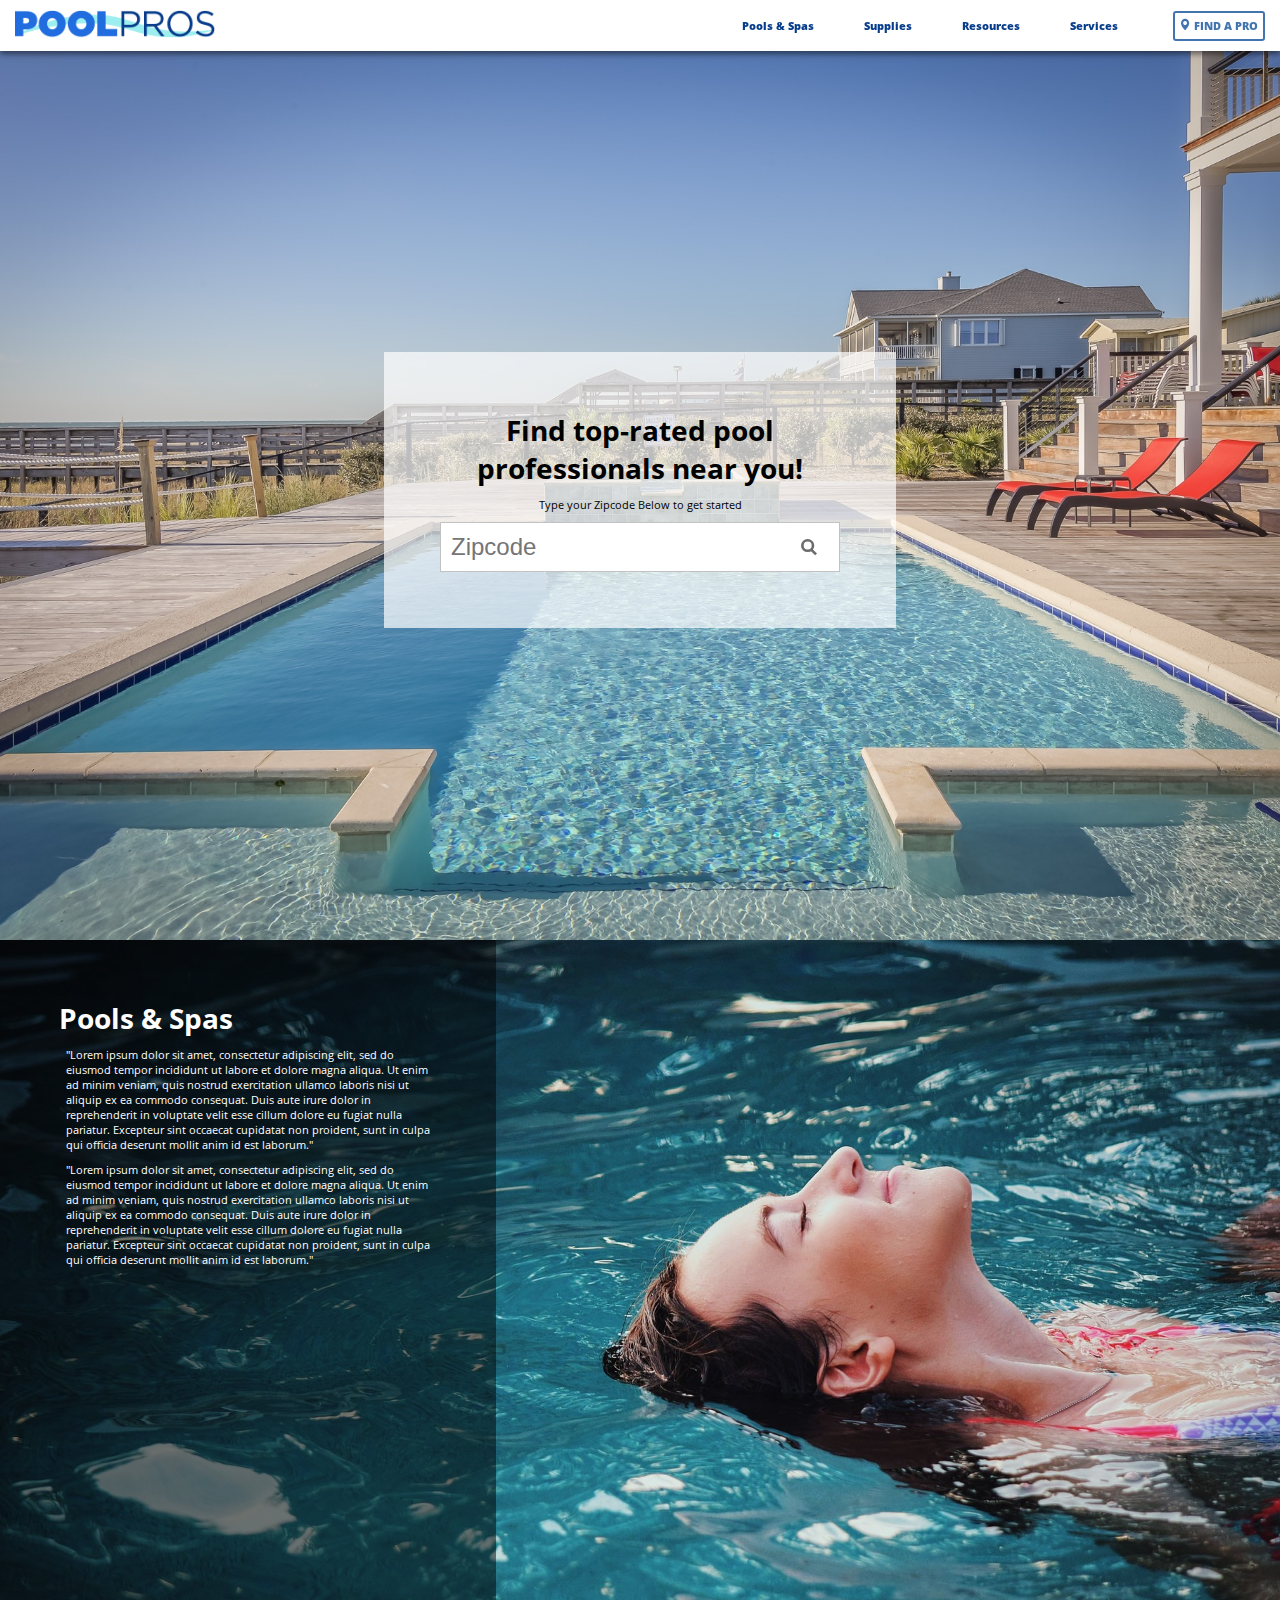
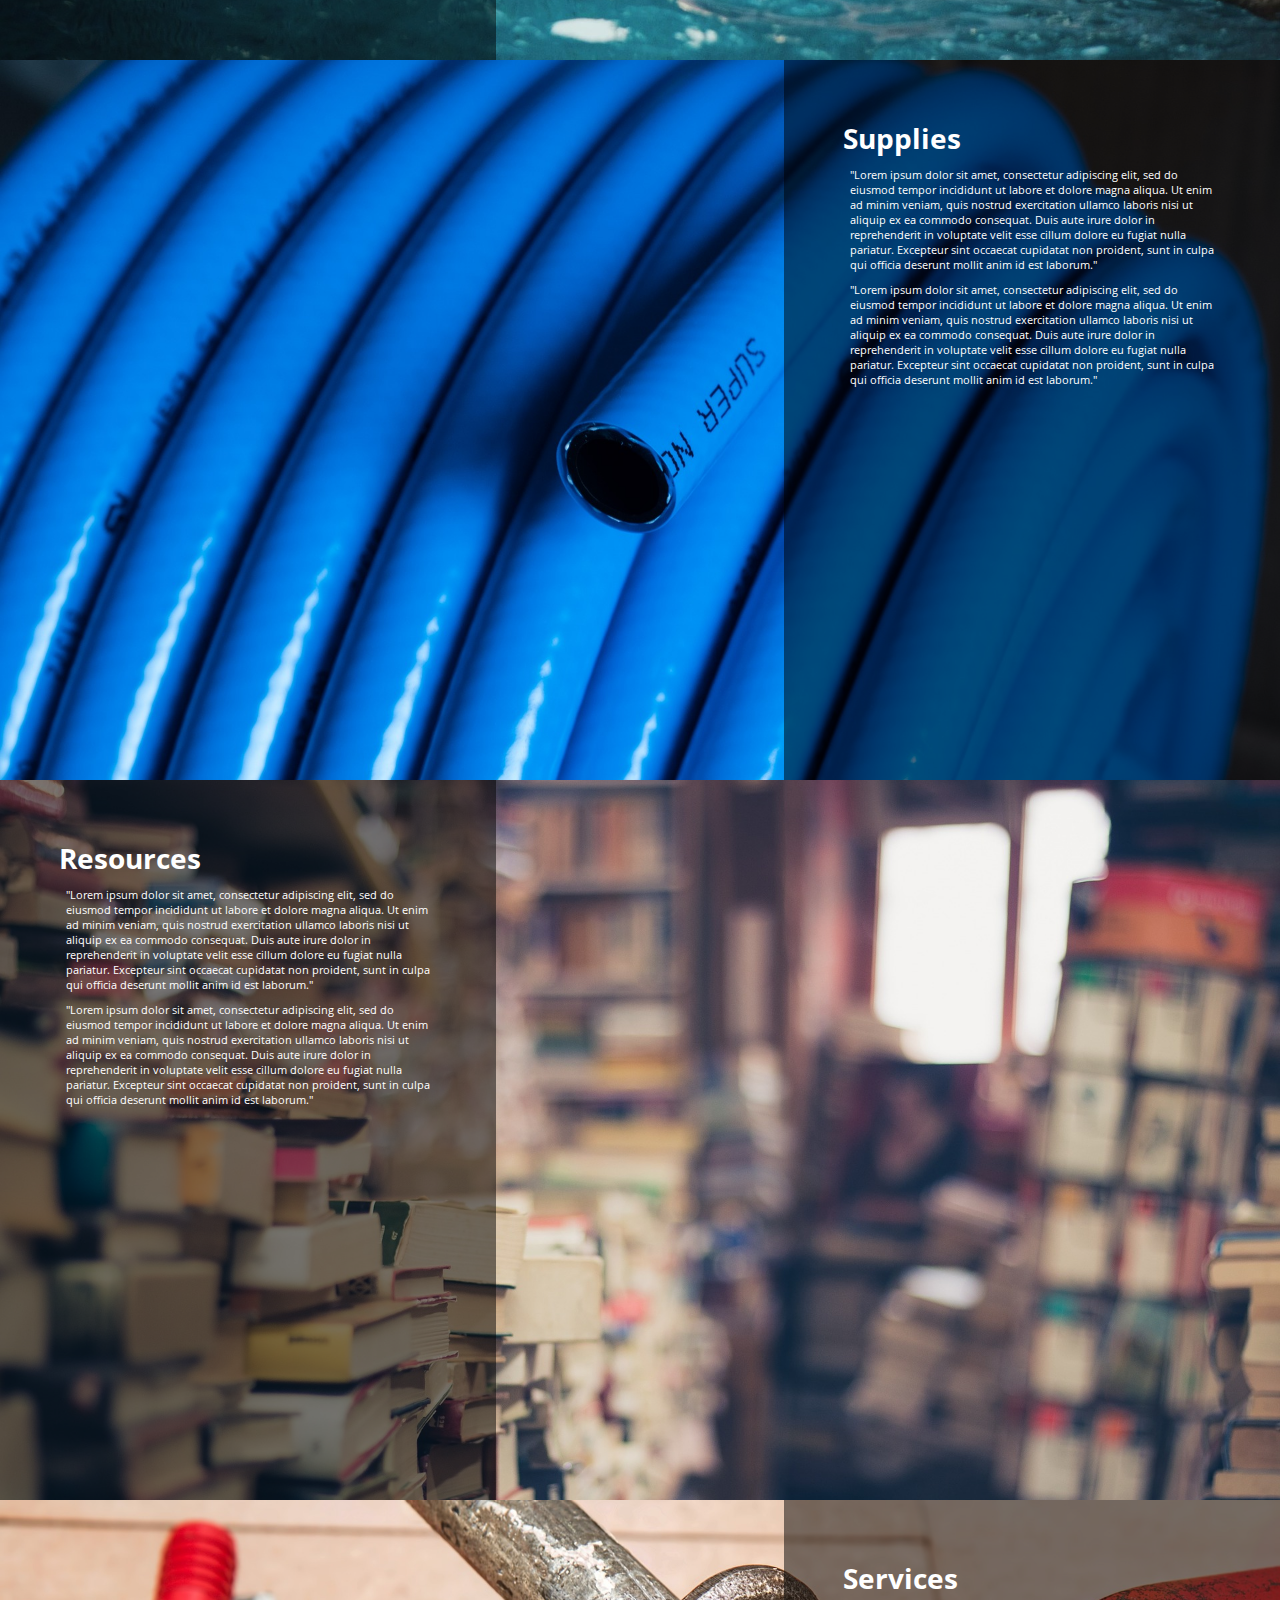
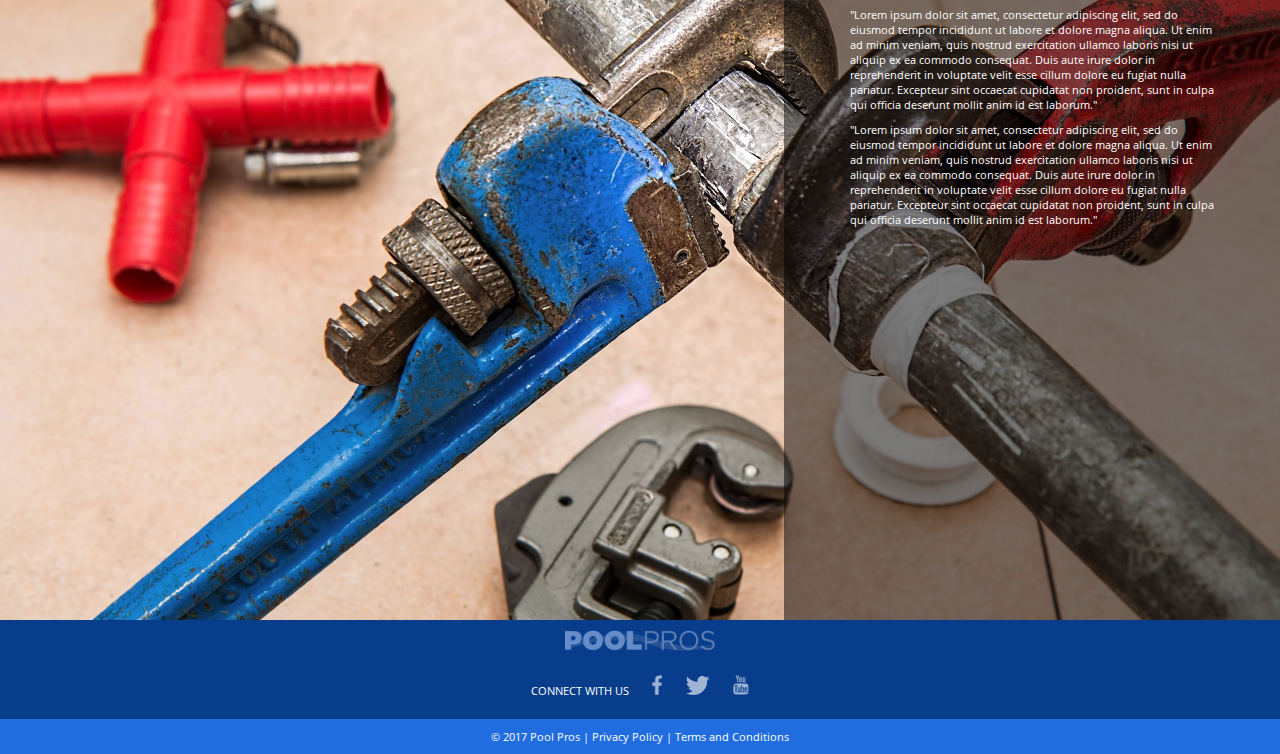
==== index.html @ b2a5c7b5 "Add files via upload" ====
<!doctype html>
<html>
<head>
  <meta charset="utf-8">

  <title>Pool Pros: Pool Heroes Near You!</title>
  <meta name="description" content="Pool Pros is your comprehensive source for local Pool Experts">
  <meta name="author" content="Seth Riggenbach">
  <meta name="viewport" content="width=device-width, initial-scale=1">
  <link rel="icon" href="assets/images/icons/favicon.ico" type="image/x-icon" />

  <link href="assets/css/fonts/ss-pika/webfonts/ss-pika.css" rel="stylesheet" />
  <link href="assets/css/fonts/open-sans/open-sans.css" rel="stylesheet" />
  <link rel="stylesheet" href="assets/css/style.css?v=1.0">


</head>

<body>
    <header id="top-header" class="dropshadow"></header>

    <!-- Contact Form -->

    <div class="modal-overlay hidden" id="contact-form-dialog">
        <div class="dialog">
            <div class="dialog-header">
                <span class="icon-close" id="contact-form-close"></span>
                <h4>EMAIL</h4>
                <h1 class="light contact-form-dealer-name-placeholder"></h1>
            </div>
            <p>Fill out the form below and <span class="contact-form-dealer-name-placeholder"></span> will get in touch!</p>
            <form id="contact-form">
 
                <label for="contact-form-name-input">First and Last Name</label>
                <input type="text" id="contact-form-name-input" required>

                <label for="contact-form-phone-input">Phone Number</label>
                <input type="text" id="contact-form-phone-input" required>

                <label for="contact-form-email-input">Email Address</label>
                <input type="email" id="contact-form-email-input" required>

                <label for="contact-form-comments-input">Comments or Questions</label>
                <textarea id="contact-form-comments-input"></textarea>

                <hr>
                <p class="centered">
                    <input type="submit" id="contact-form-submit" value="Send My Email">
                </p>
            </form>
            <div class="dialog-footer italic">
                <p>*Lorem ipsum dolor sit amet, consectetur adipiscing elit, sed do eiusmod tempor incididunt ut labore et dolore magna aliqua. Ut enim ad minim veniam, quis nostrud exercitation ullamco laboris nisi ut aliquip ex ea commodo consequat. </p>
            </div>
        </div>
    </div>

    

    <main>

        <!-- Dealer Locator -->

        <section id="hero-section">
            <div id="dealer-locator-container" class="centered">
                <h1>Find top-rated pool professionals near you!</h1>
                <p>Type your Zipcode Below to get started</p>
                <form id="dealer-search-form">
                    <input type="text" id="dealer-search-zip-input" placeholder="Zipcode" autocomplete="off">
                    <input type="submit" id="dealer-search-form-submit" class="icon-search" value="">
                </form>
            </div>
            <div id="dealer-background-video"></div>
        </section>

        <!-- Pools and Spas -->
        <section id="pools-and-spas-section">

               <div class="content">
                   <h1>Pools & Spas</h1>
                   <p>"Lorem ipsum dolor sit amet, consectetur adipiscing elit, sed do eiusmod tempor incididunt ut labore et dolore magna aliqua. Ut enim ad minim veniam, quis nostrud exercitation ullamco laboris nisi ut aliquip ex ea commodo consequat. Duis aute irure dolor in reprehenderit in voluptate velit esse cillum dolore eu fugiat nulla pariatur. Excepteur sint occaecat cupidatat non proident, sunt in culpa qui officia deserunt mollit anim id est laborum."</p>
                   <p>"Lorem ipsum dolor sit amet, consectetur adipiscing elit, sed do eiusmod tempor incididunt ut labore et dolore magna aliqua. Ut enim ad minim veniam, quis nostrud exercitation ullamco laboris nisi ut aliquip ex ea commodo consequat. Duis aute irure dolor in reprehenderit in voluptate velit esse cillum dolore eu fugiat nulla pariatur. Excepteur sint occaecat cupidatat non proident, sunt in culpa qui officia deserunt mollit anim id est laborum."</p>
                   
                    
               </div>
        </section>

        <!-- Supplies -->
        <section id="supplies-section">
                    <div class="content flex-float-right">
                        <h1>Supplies</h1>
                        <p>"Lorem ipsum dolor sit amet, consectetur adipiscing elit, sed do eiusmod tempor incididunt ut labore et dolore magna aliqua. Ut enim ad minim veniam, quis nostrud exercitation ullamco laboris nisi ut aliquip ex ea commodo consequat. Duis aute irure dolor in reprehenderit in voluptate velit esse cillum dolore eu fugiat nulla pariatur. Excepteur sint occaecat cupidatat non proident, sunt in culpa qui officia deserunt mollit anim id est laborum."</p>
                        <p>"Lorem ipsum dolor sit amet, consectetur adipiscing elit, sed do eiusmod tempor incididunt ut labore et dolore magna aliqua. Ut enim ad minim veniam, quis nostrud exercitation ullamco laboris nisi ut aliquip ex ea commodo consequat. Duis aute irure dolor in reprehenderit in voluptate velit esse cillum dolore eu fugiat nulla pariatur. Excepteur sint occaecat cupidatat non proident, sunt in culpa qui officia deserunt mollit anim id est laborum."</p>
                      
                         
                    </div>

        </section>

        <!-- Resources -->
        <section id="resources-section">

                <div class="content">
                    <h1>Resources</h1>
                    <p>"Lorem ipsum dolor sit amet, consectetur adipiscing elit, sed do eiusmod tempor incididunt ut labore et dolore magna aliqua. Ut enim ad minim veniam, quis nostrud exercitation ullamco laboris nisi ut aliquip ex ea commodo consequat. Duis aute irure dolor in reprehenderit in voluptate velit esse cillum dolore eu fugiat nulla pariatur. Excepteur sint occaecat cupidatat non proident, sunt in culpa qui officia deserunt mollit anim id est laborum."</p>
                    <p>"Lorem ipsum dolor sit amet, consectetur adipiscing elit, sed do eiusmod tempor incididunt ut labore et dolore magna aliqua. Ut enim ad minim veniam, quis nostrud exercitation ullamco laboris nisi ut aliquip ex ea commodo consequat. Duis aute irure dolor in reprehenderit in voluptate velit esse cillum dolore eu fugiat nulla pariatur. Excepteur sint occaecat cupidatat non proident, sunt in culpa qui officia deserunt mollit anim id est laborum."</p>
                    
                        
                </div>
        </section>

        <!-- Services -->
        <section id="services-section">
                <div class="content flex-float-right">
                        <h1>Services</h1>
                        <p>"Lorem ipsum dolor sit amet, consectetur adipiscing elit, sed do eiusmod tempor incididunt ut labore et dolore magna aliqua. Ut enim ad minim veniam, quis nostrud exercitation ullamco laboris nisi ut aliquip ex ea commodo consequat. Duis aute irure dolor in reprehenderit in voluptate velit esse cillum dolore eu fugiat nulla pariatur. Excepteur sint occaecat cupidatat non proident, sunt in culpa qui officia deserunt mollit anim id est laborum."</p>
                        <p>"Lorem ipsum dolor sit amet, consectetur adipiscing elit, sed do eiusmod tempor incididunt ut labore et dolore magna aliqua. Ut enim ad minim veniam, quis nostrud exercitation ullamco laboris nisi ut aliquip ex ea commodo consequat. Duis aute irure dolor in reprehenderit in voluptate velit esse cillum dolore eu fugiat nulla pariatur. Excepteur sint occaecat cupidatat non proident, sunt in culpa qui officia deserunt mollit anim id est laborum."</p>
                       
                         
                    </div>
 
        </section>

        
        
        <!--    
        <section id="privacy-policy-section">
            <div class="content">
                Privacy Notice

This privacy notice discloses the privacy practices for (website address). This privacy notice applies solely to information collected by this website. It will notify you of the following:

    What personally identifiable information is collected from you through the website, how it is used and with whom it may be shared.
    What choices are available to you regarding the use of your data.
    The security procedures in place to protect the misuse of your information.
    How you can correct any inaccuracies in the information.

Information Collection, Use, and Sharing
We are the sole owners of the information collected on this site. We only have access to/collect information that you voluntarily give us via email or other direct contact from you. We will not sell or rent this information to anyone.

We will use your information to respond to you, regarding the reason you contacted us. We will not share your information with any third party outside of our organization, other than as necessary to fulfill your request, e.g. to ship an order.

Unless you ask us not to, we may contact you via email in the future to tell you about specials, new products or services, or changes to this privacy policy.

Your Access to and Control Over Information
You may opt out of any future contacts from us at any time. You can do the following at any time by contacting us via the email address or phone number given on our website:

    See what data we have about you, if any.
    Change/correct any data we have about you.
    Have us delete any data we have about you.
    Express any concern you have about our use of your data.

Security
We take precautions to protect your information. When you submit sensitive information via the website, your information is protected both online and offline.

Wherever we collect sensitive information (such as credit card data), that information is encrypted and transmitted to us in a secure way. You can verify this by looking for a lock icon in the address bar and looking for "https" at the beginning of the address of the Web page.

While we use encryption to protect sensitive information transmitted online, we also protect your information offline. Only employees who need the information to perform a specific job (for example, billing or customer service) are granted access to personally identifiable information. The computers/servers in which we store personally identifiable information are kept in a secure environment.
            </div>
        </section>


        <section id="terms-and-conditions-section">
            <div class="content">
                Terms and Conditions for Company Name
                Introduction
                
                These Website Standard Terms and Conditions written on this webpage shall manage your use of our website, Webiste Name accessible at Website.com.
                
                These Terms will be applied fully and affect to your use of this Website. By using this Website, you agreed to accept all terms and conditions written in here. You must not use this Website if you disagree with any of these Website Standard Terms and Conditions.
                
                Minors or people below 18 years old are not allowed to use this Website.
                Intellectual Property Rights
                
                Other than the content you own, under these Terms, Company Name and/or its licensors own all the intellectual property rights and materials contained in this Website.
                
                You are granted limited license only for purposes of viewing the material contained on this Website.
                Restrictions
                
                You are specifically restricted from all of the following:
                
                    publishing any Website material in any other media;
                    selling, sublicensing and/or otherwise commercializing any Website material;
                    publicly performing and/or showing any Website material;
                    using this Website in any way that is or may be damaging to this Website;
                    using this Website in any way that impacts user access to this Website;
                    using this Website contrary to applicable laws and regulations, or in any way may cause harm to the Website, or to any person or business entity;
                    engaging in any data mining, data harvesting, data extracting or any other similar activity in relation to this Website;
                    using this Website to engage in any advertising or marketing.
                
                Certain areas of this Website are restricted from being access by you and Company Name may further restrict access by you to any areas of this Website, at any time, in absolute discretion. Any user ID and password you may have for this Website are confidential and you must maintain confidentiality as well.
                Your Content
                
                In these Website Standard Terms and Conditions, “Your Content” shall mean any audio, video text, images or other material you choose to display on this Website. By displaying Your Content, you grant Company Name a non-exclusive, worldwide irrevocable, sub licensable license to use, reproduce, adapt, publish, translate and distribute it in any and all media.
                
                Your Content must be your own and must not be invading any third-party's rights. Company Name reserves the right to remove any of Your Content from this Website at any time without notice.
                No warranties
                
                This Website is provided “as is,” with all faults, and Company Name express no representations or warranties, of any kind related to this Website or the materials contained on this Website. Also, nothing contained on this Website shall be interpreted as advising you.
                Limitation of liability
                
                In no event shall Company Name, nor any of its officers, directors and employees, shall be held liable for anything arising out of or in any way connected with your use of this Website whether such liability is under contract.  Company Name, including its officers, directors and employees shall not be held liable for any indirect, consequential or special liability arising out of or in any way related to your use of this Website.
                Indemnification
                
                You hereby indemnify to the fullest extent Company Name from and against any and/or all liabilities, costs, demands, causes of action, damages and expenses arising in any way related to your breach of any of the provisions of these Terms.
                Severability
                
                If any provision of these Terms is found to be invalid under any applicable law, such provisions shall be deleted without affecting the remaining provisions herein.
                Variation of Terms
                
                Company Name is permitted to revise these Terms at any time as it sees fit, and by using this Website you are expected to review these Terms on a regular basis.
                Assignment
                
                The Company Name is allowed to assign, transfer, and subcontract its rights and/or obligations under these Terms without any notification. However, you are not allowed to assign, transfer, or subcontract any of your rights and/or obligations under these Terms.
                Entire Agreement
                
                These Terms constitute the entire agreement between Company Name and you in relation to your use of this Website, and supersede all prior agreements and understandings.
                Governing Law & Jurisdiction
                
                These Terms will be governed by and interpreted in accordance with the laws of the State of Country, and you submit to the non-exclusive jurisdiction of the state and federal courts located in Country for the resolution of any disputes.
            </div>
        </section> -->
    </main>

    <!-- Footer -->

    <footer id="footer" class="footer centered"></footer>
    <script src="assets/js/lib/jquery-3.3.1.min.js" type="text/javascript"></script>
    <script src="assets/js/header-footer.js" type="text/javascript"></script>
    <script src="assets/js/navigation.js" type="text/javascript"></script>
    <script src="assets/js/index.js" type="text/javascript"></script>
    <script src="assets/js/mobile.js" type="text/javascript"></script>
</body>
</html>
---- assets/css/fonts/ss-pika/webfonts/ss-pika.css ----
@charset "UTF-8";

/*
* Symbolset
* www.symbolset.com
* Copyright © 2012 Oak Studios LLC
*
* Upload this file to your web server
* and place this within your <head> tags.
* <link href="webfonts/ss-pika.css" rel="stylesheet" />
*/

@font-face {
  font-family: "SSPika";
  src: url('ss-pika.eot');
  src: url('ss-pika.eot?#iefix') format('embedded-opentype'),
       url('ss-pika.woff') format('woff'),
       url('ss-pika.ttf')  format('truetype'),
       url('ss-pika.svg#SSPika') format('svg');
  font-weight: normal;
  font-style: normal;
}

/* This triggers a redraw in IE to Fix IE8's :before content rendering. */
html:hover [class^="ss-"]{-ms-zoom: 1;}

.ss-icon, .ss-icon.ss-pika,
[class^="ss-"]:before, [class*=" ss-"]:before,
[class^="ss-"].ss-pika:before, [class*=" ss-"].ss-pika:before,
[class^="ss-"].right:after, [class*=" ss-"].right:after,
[class^="ss-"].ss-pika.right:after, [class*=" ss-"].ss-pika.right:after {
  font-family: "SSPika";
  font-style: normal;
  font-weight: normal;
  text-decoration: none;
  text-rendering: optimizeLegibility;
  white-space: nowrap;
  /*-webkit-font-feature-settings: "liga"; Currently broken in Chrome >= v22. Falls back to text-rendering. Safari is unaffected. */
  -moz-font-feature-settings: "liga=1";
  -moz-font-feature-settings: "liga";
  -ms-font-feature-settings: "liga" 1;
  -o-font-feature-settings: "liga";
  font-feature-settings: "liga";
  -webkit-font-smoothing: antialiased;
}

[class^="ss-"].right:before,
[class*=" ss-"].right:before{display:none;content:'';}

.ss-cursor:before,.ss-cursor.right:after{content:''}.ss-crosshair:before,.ss-crosshair.right:after{content:'⌖'}.ss-search:before,.ss-search.right:after{content:'🔎'}.ss-zoomin:before,.ss-zoomin.right:after{content:''}.ss-zoomout:before,.ss-zoomout.right:after{content:''}.ss-screenshot:before,.ss-screenshot.right:after{content:''}.ss-binoculars:before,.ss-binoculars.right:after{content:''}.ss-view:before,.ss-view.right:after{content:'👀'}.ss-attach:before,.ss-attach.right:after{content:'📎'}.ss-link:before,.ss-link.right:after{content:'🔗'}.ss-move:before,.ss-move.right:after{content:''}.ss-write:before,.ss-write.right:after{content:'✎'}.ss-writingdisabled:before,.ss-writingdisabled.right:after{content:''}.ss-erase:before,.ss-erase.right:after{content:'✐'}.ss-compose:before,.ss-compose.right:after{content:'📝'}.ss-draw:before,.ss-draw.right:after{content:'✏'}.ss-lock:before,.ss-lock.right:after{content:'🔒'}.ss-unlock:before,.ss-unlock.right:after{content:'🔓'}.ss-key:before,.ss-key.right:after{content:'🔑'}.ss-backspace:before,.ss-backspace.right:after{content:'⌫'}.ss-ban:before,.ss-ban.right:after{content:'🚫'}.ss-nosmoking:before,.ss-nosmoking.right:after{content:'🚭'}.ss-trash:before,.ss-trash.right:after{content:''}.ss-target:before,.ss-target.right:after{content:'◎'}.ss-new:before,.ss-new.right:after{content:'🆕'}.ss-tag:before,.ss-tag.right:after{content:''}.ss-pricetag:before,.ss-pricetag.right:after{content:''}.ss-flowertag:before,.ss-flowertag.right:after{content:''}.ss-bookmark:before,.ss-bookmark.right:after{content:'🔖'}.ss-flag:before,.ss-flag.right:after{content:'⚑'}.ss-like:before,.ss-like.right:after{content:'👍'}.ss-dislike:before,.ss-dislike.right:after{content:'👎'}.ss-heart:before,.ss-heart.right:after{content:'♥'}.ss-halfheart:before,.ss-halfheart.right:after{content:''}.ss-emptyheart:before,.ss-emptyheart.right:after{content:'♡'}.ss-star:before,.ss-star.right:after{content:'⋆'}.ss-halfstar:before,.ss-halfstar.right:after{content:''}.ss-medal:before,.ss-medal.right:after{content:''}.ss-ribbon:before,.ss-ribbon.right:after{content:'🎀'}.ss-bullseye:before,.ss-bullseye.right:after{content:'🎯'}.ss-sample:before,.ss-sample.right:after{content:''}.ss-crop:before,.ss-crop.right:after{content:''}.ss-layers:before,.ss-layers.right:after{content:''}.ss-gridlines:before,.ss-gridlines.right:after{content:''}.ss-pen:before,.ss-pen.right:after{content:'✒'}.ss-feather:before,.ss-feather.right:after{content:''}.ss-rubbereraser:before,.ss-rubbereraser.right:after{content:''}.ss-paintroller:before,.ss-paintroller.right:after{content:''}.ss-rubberstamp:before,.ss-rubberstamp.right:after{content:''}.ss-checkclipboard:before,.ss-checkclipboard.right:after{content:''}.ss-linechartclipboard:before,.ss-linechartclipboard.right:after{content:''}.ss-clockwise:before,.ss-clockwise.right:after{content:'⥁'}.ss-phone:before,.ss-phone.right:after{content:'📞'}.ss-phonedisabled:before,.ss-phonedisabled.right:after{content:''}.ss-headset:before,.ss-headset.right:after{content:''}.ss-megaphone:before,.ss-megaphone.right:after{content:'📢'}.ss-rss:before,.ss-rss.right:after{content:''}.ss-facetime:before,.ss-facetime.right:after{content:''}.ss-reply:before,.ss-reply.right:after{content:'↩'}.ss-send:before,.ss-send.right:after{content:''}.ss-mail:before,.ss-mail.right:after{content:'✉'}.ss-inbox:before,.ss-inbox.right:after{content:'📥'}.ss-outbox:before,.ss-outbox.right:after{content:'📤'}.ss-wifimail:before,.ss-wifimail.right:after{content:''}.ss-chat:before,.ss-chat.right:after{content:'💬'}.ss-user:before,.ss-user.right:after{content:'👤'}.ss-femaleuser:before,.ss-femaleuser.right:after{content:'👧'}.ss-users:before,.ss-users.right:after{content:'👥'}.ss-usergroup:before,.ss-usergroup.right:after{content:''}.ss-adduser:before,.ss-adduser.right:after{content:''}.ss-removeuser:before,.ss-removeuser.right:after{content:''}.ss-deleteuser:before,.ss-deleteuser.right:after{content:''}.ss-userprofile:before,.ss-userprofile.right:after{content:''}.ss-businessuser:before,.ss-businessuser.right:after{content:''}.ss-cart:before,.ss-cart.right:after{content:''}.ss-addcart:before,.ss-addcart.right:after{content:''}.ss-removecart:before,.ss-removecart.right:after{content:''}.ss-deletecart:before,.ss-deletecart.right:after{content:''}.ss-downloadcart:before,.ss-downloadcart.right:after{content:''}.ss-emptycart:before,.ss-emptycart.right:after{content:''}.ss-basket:before,.ss-basket.right:after{content:''}.ss-gift:before,.ss-gift.right:after{content:'🎁'}.ss-apple:before,.ss-apple.right:after{content:'🍏'}.ss-cashregister:before,.ss-cashregister.right:after{content:''}.ss-store:before,.ss-store.right:after{content:'🏬'}.ss-searchbarcode:before,.ss-searchbarcode.right:after{content:''}.ss-notepad:before,.ss-notepad.right:after{content:''}.ss-creditcard:before,.ss-creditcard.right:after{content:'💳'}.ss-safe:before,.ss-safe.right:after{content:''}.ss-digitalsafe:before,.ss-digitalsafe.right:after{content:''}.ss-atm:before,.ss-atm.right:after{content:'🏧'}.ss-dispensecash:before,.ss-dispensecash.right:after{content:''}.ss-banknote:before,.ss-banknote.right:after{content:'💵'}.ss-coins:before,.ss-coins.right:after{content:''}.ss-bankcheck:before,.ss-bankcheck.right:after{content:''}.ss-piggybank:before,.ss-piggybank.right:after{content:''}.ss-moneybag:before,.ss-moneybag.right:after{content:'💰'}.ss-tip:before,.ss-tip.right:after{content:''}.ss-calculator:before,.ss-calculator.right:after{content:''}.ss-percent:before,.ss-percent.right:after{content:'%'}.ss-bank:before,.ss-bank.right:after{content:'🏦'}.ss-scales:before,.ss-scales.right:after{content:'⚖'}.ss-piechart:before,.ss-piechart.right:after{content:''}.ss-piechartthirds:before,.ss-piechartthirds.right:after{content:''}.ss-barchart:before,.ss-barchart.right:after{content:'📊'}.ss-upwardsbarchart:before,.ss-upwardsbarchart.right:after{content:''}.ss-downwardsbarchart:before,.ss-downwardsbarchart.right:after{content:''}.ss-horizontalbarchart:before,.ss-horizontalbarchart.right:after{content:''}.ss-analytics:before,.ss-analytics.right:after{content:''}.ss-upwardslinechart:before,.ss-upwardslinechart.right:after{content:'📈'}.ss-downwardslinechart:before,.ss-downwardslinechart.right:after{content:'📉'}.ss-linecharts:before,.ss-linecharts.right:after{content:''}.ss-scatterchart:before,.ss-scatterchart.right:after{content:''}.ss-stock:before,.ss-stock.right:after{content:''}.ss-form:before,.ss-form.right:after{content:''}.ss-box:before,.ss-box.right:after{content:'📦'}.ss-crate:before,.ss-crate.right:after{content:''}.ss-deliveryvan:before,.ss-deliveryvan.right:after{content:''}.ss-deliverytruck:before,.ss-deliverytruck.right:after{content:''}.ss-forklift:before,.ss-forklift.right:after{content:''}.ss-cargoship:before,.ss-cargoship.right:after{content:''}.ss-hook:before,.ss-hook.right:after{content:''}.ss-weight:before,.ss-weight.right:after{content:''}.ss-containers:before,.ss-containers.right:after{content:''}.ss-fragile:before,.ss-fragile.right:after{content:''}.ss-thissideup:before,.ss-thissideup.right:after{content:''}.ss-home:before,.ss-home.right:after{content:'⌂'}.ss-building:before,.ss-building.right:after{content:'🏢'}.ss-lodging:before,.ss-lodging.right:after{content:'🏨'}.ss-earth:before,.ss-earth.right:after{content:'🌎'}.ss-globe:before,.ss-globe.right:after{content:'🌐'}.ss-garage:before,.ss-garage.right:after{content:''}.ss-warehouse:before,.ss-warehouse.right:after{content:''}.ss-floorplan:before,.ss-floorplan.right:after{content:''}.ss-address:before,.ss-address.right:after{content:''}.ss-searchhouse:before,.ss-searchhouse.right:after{content:''}.ss-housesale:before,.ss-housesale.right:after{content:''}.ss-navigate:before,.ss-navigate.right:after{content:''}.ss-compass:before,.ss-compass.right:after{content:''}.ss-signpost:before,.ss-signpost.right:after{content:''}.ss-map:before,.ss-map.right:after{content:''}.ss-gps:before,.ss-gps.right:after{content:''}.ss-compassnavigate:before,.ss-compassnavigate.right:after{content:''}.ss-compassarrow:before,.ss-compassarrow.right:after{content:''}.ss-location:before,.ss-location.right:after{content:''}.ss-pin:before,.ss-pin.right:after{content:'📍'}.ss-pushpin:before,.ss-pushpin.right:after{content:'📌'}.ss-maplocation:before,.ss-maplocation.right:after{content:''}.ss-globelocation:before,.ss-globelocation.right:after{content:''}.ss-puzzle:before,.ss-puzzle.right:after{content:''}.ss-floppydisk:before,.ss-floppydisk.right:after{content:'💾'}.ss-firewall:before,.ss-firewall.right:after{content:''}.ss-database:before,.ss-database.right:after{content:''}.ss-hdd:before,.ss-hdd.right:after{content:''}.ss-music:before,.ss-music.right:after{content:'♫'}.ss-eighthnote:before,.ss-eighthnote.right:after{content:'♪'}.ss-mic:before,.ss-mic.right:after{content:'🎤'}.ss-volume:before,.ss-volume.right:after{content:'🔈'}.ss-lowvolume:before,.ss-lowvolume.right:after{content:'🔉'}.ss-highvolume:before,.ss-highvolume.right:after{content:'🔊'}.ss-radio:before,.ss-radio.right:after{content:'📻'}.ss-stereo:before,.ss-stereo.right:after{content:''}.ss-airplay:before,.ss-airplay.right:after{content:''}.ss-vinylrecord:before,.ss-vinylrecord.right:after{content:''}.ss-disc:before,.ss-disc.right:after{content:'💿'}.ss-camera:before,.ss-camera.right:after{content:'📷'}.ss-picture:before,.ss-picture.right:after{content:'🌄'}.ss-video:before,.ss-video.right:after{content:'📹'}.ss-playvideo:before,.ss-playvideo.right:after{content:''}.ss-play:before,.ss-play.right:after{content:'▶'}.ss-pause:before,.ss-pause.right:after{content:''}.ss-stop:before,.ss-stop.right:after{content:'■'}.ss-record:before,.ss-record.right:after{content:'●'}.ss-rewind:before,.ss-rewind.right:after{content:'⏪'}.ss-fastforward:before,.ss-fastforward.right:after{content:'⏩'}.ss-skipback:before,.ss-skipback.right:after{content:'⏮'}.ss-skipforward:before,.ss-skipforward.right:after{content:'⏭'}.ss-eject:before,.ss-eject.right:after{content:'⏏'}.ss-repeat:before,.ss-repeat.right:after{content:'🔁'}.ss-replay:before,.ss-replay.right:after{content:'↺'}.ss-shuffle:before,.ss-shuffle.right:after{content:'🔀'}.ss-index:before,.ss-index.right:after{content:''}.ss-page:before,.ss-page.right:after{content:''}.ss-book:before,.ss-book.right:after{content:'📕'}.ss-books:before,.ss-books.right:after{content:'📚'}.ss-openbook:before,.ss-openbook.right:after{content:'📖'}.ss-heartbook:before,.ss-heartbook.right:after{content:''}.ss-downloadbook:before,.ss-downloadbook.right:after{content:''}.ss-musicopenbook:before,.ss-musicopenbook.right:after{content:''}.ss-searchbook:before,.ss-searchbook.right:after{content:''}.ss-notebook:before,.ss-notebook.right:after{content:'📓'}.ss-newspaper:before,.ss-newspaper.right:after{content:'📰'}.ss-notice:before,.ss-notice.right:after{content:''}.ss-rows:before,.ss-rows.right:after{content:''}.ss-columns:before,.ss-columns.right:after{content:''}.ss-thumbnails:before,.ss-thumbnails.right:after{content:''}.ss-pagecurl:before,.ss-pagecurl.right:after{content:''}.ss-desktop:before,.ss-desktop.right:after{content:'💻'}.ss-laptop:before,.ss-laptop.right:after{content:''}.ss-tablet:before,.ss-tablet.right:after{content:''}.ss-smartphone:before,.ss-smartphone.right:after{content:''}.ss-cell:before,.ss-cell.right:after{content:'📱'}.ss-walkytalky:before,.ss-walkytalky.right:after{content:''}.ss-ereader:before,.ss-ereader.right:after{content:''}.ss-ebook:before,.ss-ebook.right:after{content:''}.ss-wifibook:before,.ss-wifibook.right:after{content:''}.ss-wifiopenbook:before,.ss-wifiopenbook.right:after{content:''}.ss-battery:before,.ss-battery.right:after{content:'🔋'}.ss-highbattery:before,.ss-highbattery.right:after{content:''}.ss-mediumbattery:before,.ss-mediumbattery.right:after{content:''}.ss-lowbattery:before,.ss-lowbattery.right:after{content:''}.ss-emptybattery:before,.ss-emptybattery.right:after{content:''}.ss-chargingbattery:before,.ss-chargingbattery.right:after{content:''}.ss-heartmobile:before,.ss-heartmobile.right:after{content:''}.ss-phonemobile:before,.ss-phonemobile.right:after{content:''}.ss-lockmobile:before,.ss-lockmobile.right:after{content:''}.ss-textmobile:before,.ss-textmobile.right:after{content:''}.ss-dollarmobile:before,.ss-dollarmobile.right:after{content:''}.ss-euromobile:before,.ss-euromobile.right:after{content:''}.ss-rssmobile:before,.ss-rssmobile.right:after{content:''}.ss-navigationmobile:before,.ss-navigationmobile.right:after{content:''}.ss-batterymobile:before,.ss-batterymobile.right:after{content:''}.ss-powermobile:before,.ss-powermobile.right:after{content:''}.ss-browseonline:before,.ss-browseonline.right:after{content:''}.ss-shoponline:before,.ss-shoponline.right:after{content:''}.ss-bankonline:before,.ss-bankonline.right:after{content:''}.ss-realtyonline:before,.ss-realtyonline.right:after{content:''}.ss-readonline:before,.ss-readonline.right:after{content:''}.ss-weatheronline:before,.ss-weatheronline.right:after{content:''}.ss-lightbulb:before,.ss-lightbulb.right:after{content:'💡'}.ss-lightbulbon:before,.ss-lightbulbon.right:after{content:''}.ss-cfl:before,.ss-cfl.right:after{content:''}.ss-hairdryer:before,.ss-hairdryer.right:after{content:''}.ss-picnictable:before,.ss-picnictable.right:after{content:''}.ss-flame:before,.ss-flame.right:after{content:''}.ss-campfire:before,.ss-campfire.right:after{content:'🔥'}.ss-bonfire:before,.ss-bonfire.right:after{content:''}.ss-balloon:before,.ss-balloon.right:after{content:'🎈'}.ss-christmastree:before,.ss-christmastree.right:after{content:'🎄'}.ss-sweep:before,.ss-sweep.right:after{content:''}.ss-chess:before,.ss-chess.right:after{content:'♞'}.ss-onedie:before,.ss-onedie.right:after{content:'⚀'}.ss-twodie:before,.ss-twodie.right:after{content:'⚁'}.ss-threedie:before,.ss-threedie.right:after{content:'⚂'}.ss-fourdie:before,.ss-fourdie.right:after{content:'⚃'}.ss-fivedie:before,.ss-fivedie.right:after{content:'⚄'}.ss-sixdie:before,.ss-sixdie.right:after{content:'⚅'}.ss-downloadcloud:before,.ss-downloadcloud.right:after{content:''}.ss-download:before,.ss-download.right:after{content:''}.ss-downloadbox:before,.ss-downloadbox.right:after{content:''}.ss-downloadcrate:before,.ss-downloadcrate.right:after{content:''}.ss-uploadcloud:before,.ss-uploadcloud.right:after{content:''}.ss-upload:before,.ss-upload.right:after{content:''}.ss-uploadbox:before,.ss-uploadbox.right:after{content:''}.ss-uploadcrate:before,.ss-uploadcrate.right:after{content:''}.ss-fork:before,.ss-fork.right:after{content:''}.ss-merge:before,.ss-merge.right:after{content:''}.ss-refresh:before,.ss-refresh.right:after{content:'↻'}.ss-sync:before,.ss-sync.right:after{content:''}.ss-loading:before,.ss-loading.right:after{content:''}.ss-wifi:before,.ss-wifi.right:after{content:''}.ss-connection:before,.ss-connection.right:after{content:''}.ss-reload:before,.ss-reload.right:after{content:''}.ss-file:before,.ss-file.right:after{content:'📄'}.ss-addfile:before,.ss-addfile.right:after{content:''}.ss-removefile:before,.ss-removefile.right:after{content:''}.ss-deletefile:before,.ss-deletefile.right:after{content:''}.ss-downloadfile:before,.ss-downloadfile.right:after{content:''}.ss-uploadfile:before,.ss-uploadfile.right:after{content:''}.ss-importfile:before,.ss-importfile.right:after{content:''}.ss-exportfile:before,.ss-exportfile.right:after{content:''}.ss-settingsfile:before,.ss-settingsfile.right:after{content:''}.ss-lockfile:before,.ss-lockfile.right:after{content:''}.ss-userfile:before,.ss-userfile.right:after{content:''}.ss-picturefile:before,.ss-picturefile.right:after{content:''}.ss-textfile:before,.ss-textfile.right:after{content:''}.ss-exe:before,.ss-exe.right:after{content:''}.ss-zip:before,.ss-zip.right:after{content:''}.ss-doc:before,.ss-doc.right:after{content:''}.ss-ppt:before,.ss-ppt.right:after{content:''}.ss-pdf:before,.ss-pdf.right:after{content:''}.ss-jpg:before,.ss-jpg.right:after{content:''}.ss-png:before,.ss-png.right:after{content:''}.ss-folder:before,.ss-folder.right:after{content:'📁'}.ss-openfolder:before,.ss-openfolder.right:after{content:'📂'}.ss-downloadfolder:before,.ss-downloadfolder.right:after{content:''}.ss-uploadfolder:before,.ss-uploadfolder.right:after{content:''}.ss-cloudfolder:before,.ss-cloudfolder.right:after{content:''}.ss-lockfolder:before,.ss-lockfolder.right:after{content:''}.ss-securefolder:before,.ss-securefolder.right:after{content:''}.ss-picturefolder:before,.ss-picturefolder.right:after{content:''}.ss-moviefolder:before,.ss-moviefolder.right:after{content:''}.ss-quote:before,.ss-quote.right:after{content:'“'}.ss-text:before,.ss-text.right:after{content:''}.ss-font:before,.ss-font.right:after{content:''}.ss-highlight:before,.ss-highlight.right:after{content:''}.ss-print:before,.ss-print.right:after{content:'⎙'}.ss-fax:before,.ss-fax.right:after{content:'📠'}.ss-list:before,.ss-list.right:after{content:''}.ss-layout:before,.ss-layout.right:after{content:''}.ss-action:before,.ss-action.right:after{content:''}.ss-redirect:before,.ss-redirect.right:after{content:'↪'}.ss-expand:before,.ss-expand.right:after{content:'⤢'}.ss-contract:before,.ss-contract.right:after{content:''}.ss-help:before,.ss-help.right:after{content:'❓'}.ss-info:before,.ss-info.right:after{content:'ℹ'}.ss-alert:before,.ss-alert.right:after{content:'⚠'}.ss-caution:before,.ss-caution.right:after{content:'⛔'}.ss-logout:before,.ss-logout.right:after{content:''}.ss-login:before,.ss-login.right:after{content:''}.ss-scaleup:before,.ss-scaleup.right:after{content:''}.ss-scaledown:before,.ss-scaledown.right:after{content:''}.ss-plus:before,.ss-plus.right:after{content:'+'}.ss-hyphen:before,.ss-hyphen.right:after{content:'-'}.ss-check:before,.ss-check.right:after{content:'✓'}.ss-delete:before,.ss-delete.right:after{content:'␡'}.ss-bearface:before,.ss-bearface.right:after{content:'🐻'}.ss-bird:before,.ss-bird.right:after{content:'🐦'}.ss-fishes:before,.ss-fishes.right:after{content:''}.ss-tropicalfish:before,.ss-tropicalfish.right:after{content:''}.ss-tree:before,.ss-tree.right:after{content:'🌳'}.ss-evergreen:before,.ss-evergreen.right:after{content:'🌲'}.ss-palmtree:before,.ss-palmtree.right:after{content:'🌴'}.ss-leaf:before,.ss-leaf.right:after{content:'🍂'}.ss-seedling:before,.ss-seedling.right:after{content:'🌱'}.ss-grass:before,.ss-grass.right:after{content:''}.ss-settings:before,.ss-settings.right:after{content:'⚙'}.ss-dashboard:before,.ss-dashboard.right:after{content:''}.ss-dial:before,.ss-dial.right:after{content:''}.ss-notifications:before,.ss-notifications.right:after{content:'🔔'}.ss-notificationsdisabled:before,.ss-notificationsdisabled.right:after{content:'🔕'}.ss-flash:before,.ss-flash.right:after{content:'⌁'}.ss-wrench:before,.ss-wrench.right:after{content:'🔧'}.ss-tapemeasure:before,.ss-tapemeasure.right:after{content:''}.ss-clock:before,.ss-clock.right:after{content:'⏲'}.ss-watch:before,.ss-watch.right:after{content:'⌚'}.ss-stopwatch:before,.ss-stopwatch.right:after{content:'⏱'}.ss-alarmclock:before,.ss-alarmclock.right:after{content:'⏰'}.ss-calendar:before,.ss-calendar.right:after{content:'📅'}.ss-addcalendar:before,.ss-addcalendar.right:after{content:''}.ss-removecalendar:before,.ss-removecalendar.right:after{content:''}.ss-checkcalendar:before,.ss-checkcalendar.right:after{content:''}.ss-deletecalendar:before,.ss-deletecalendar.right:after{content:''}.ss-sausage:before,.ss-sausage.right:after{content:''}.ss-burger:before,.ss-burger.right:after{content:'🍔'}.ss-pizza:before,.ss-pizza.right:after{content:'🍕'}.ss-fish:before,.ss-fish.right:after{content:'🐟'}.ss-shrimp:before,.ss-shrimp.right:after{content:'🍤'}.ss-turkey:before,.ss-turkey.right:after{content:''}.ss-steak:before,.ss-steak.right:after{content:''}.ss-sidedish:before,.ss-sidedish.right:after{content:'🍚'}.ss-noodles:before,.ss-noodles.right:after{content:'🍜'}.ss-spaghetti:before,.ss-spaghetti.right:after{content:'🍝'}.ss-corn:before,.ss-corn.right:after{content:''}.ss-carrot:before,.ss-carrot.right:after{content:''}.ss-icecream:before,.ss-icecream.right:after{content:'🍨'}.ss-mug:before,.ss-mug.right:after{content:'☕'}.ss-beer:before,.ss-beer.right:after{content:'🍺'}.ss-bottle:before,.ss-bottle.right:after{content:''}.ss-wineglass:before,.ss-wineglass.right:after{content:'🍷'}.ss-cocktail:before,.ss-cocktail.right:after{content:'🍸'}.ss-tea:before,.ss-tea.right:after{content:'🍵'}.ss-teapot:before,.ss-teapot.right:after{content:''}.ss-waterbottle:before,.ss-waterbottle.right:after{content:''}.ss-wineglasssparkle:before,.ss-wineglasssparkle.right:after{content:''}.ss-salt:before,.ss-salt.right:after{content:''}.ss-pepper:before,.ss-pepper.right:after{content:''}.ss-oliveoil:before,.ss-oliveoil.right:after{content:''}.ss-hotsauce:before,.ss-hotsauce.right:after{content:''}.ss-coal:before,.ss-coal.right:after{content:''}.ss-oven:before,.ss-oven.right:after{content:''}.ss-stove:before,.ss-stove.right:after{content:''}.ss-cook:before,.ss-cook.right:after{content:'🍳'}.ss-bbq:before,.ss-bbq.right:after{content:''}.ss-utensils:before,.ss-utensils.right:after{content:'🍴'}.ss-spoonfork:before,.ss-spoonfork.right:after{content:''}.ss-knife:before,.ss-knife.right:after{content:'🔪'}.ss-cookingutensils:before,.ss-cookingutensils.right:after{content:''}.ss-measuringcup:before,.ss-measuringcup.right:after{content:''}.ss-colander:before,.ss-colander.right:after{content:''}.ss-scale:before,.ss-scale.right:after{content:''}.ss-eggtimer:before,.ss-eggtimer.right:after{content:''}.ss-platter:before,.ss-platter.right:after{content:''}.ss-apron:before,.ss-apron.right:after{content:''}.ss-bbqapron:before,.ss-bbqapron.right:after{content:''}.ss-chef:before,.ss-chef.right:after{content:''}.ss-handbag:before,.ss-handbag.right:after{content:'👜'}.ss-briefcase:before,.ss-briefcase.right:after{content:'💼'}.ss-hanger:before,.ss-hanger.right:after{content:''}.ss-weathervane:before,.ss-weathervane.right:after{content:''}.ss-thermometer:before,.ss-thermometer.right:after{content:''}.ss-weather:before,.ss-weather.right:after{content:''}.ss-cloud:before,.ss-cloud.right:after{content:'☁'}.ss-droplet:before,.ss-droplet.right:after{content:'💧'}.ss-sun:before,.ss-sun.right:after{content:'☀'}.ss-partlycloudy:before,.ss-partlycloudy.right:after{content:'⛅'}.ss-rain:before,.ss-rain.right:after{content:'☔'}.ss-thunderstorm:before,.ss-thunderstorm.right:after{content:'⛈'}.ss-umbrella:before,.ss-umbrella.right:after{content:'☂'}.ss-rainbow:before,.ss-rainbow.right:after{content:'🌈'}.ss-fog:before,.ss-fog.right:after{content:''}.ss-wind:before,.ss-wind.right:after{content:''}.ss-tornado:before,.ss-tornado.right:after{content:''}.ss-snowflake:before,.ss-snowflake.right:after{content:'❄'}.ss-fan:before,.ss-fan.right:after{content:''}.ss-solarpanel:before,.ss-solarpanel.right:after{content:''}.ss-plug:before,.ss-plug.right:after{content:'🔌'}.ss-outlet:before,.ss-outlet.right:after{content:''}.ss-car:before,.ss-car.right:after{content:'🚘'}.ss-taxi:before,.ss-taxi.right:after{content:'🚖'}.ss-locomotive:before,.ss-locomotive.right:after{content:'🚂'}.ss-train:before,.ss-train.right:after{content:'🚆'}.ss-traintunnel:before,.ss-traintunnel.right:after{content:'🚇'}.ss-bus:before,.ss-bus.right:after{content:'🚍'}.ss-truck:before,.ss-truck.right:after{content:'🚚'}.ss-caravan:before,.ss-caravan.right:after{content:'🚐'}.ss-tractor:before,.ss-tractor.right:after{content:'🚜'}.ss-tunnel:before,.ss-tunnel.right:after{content:''}.ss-plane:before,.ss-plane.right:after{content:'✈'}.ss-arrival:before,.ss-arrival.right:after{content:''}.ss-departure:before,.ss-departure.right:after{content:''}.ss-helicopter:before,.ss-helicopter.right:after{content:'🚁'}.ss-bike:before,.ss-bike.right:after{content:'🚲'}.ss-motorcycle:before,.ss-motorcycle.right:after{content:''}.ss-boat:before,.ss-boat.right:after{content:'🚢'}.ss-sailboat:before,.ss-sailboat.right:after{content:'⛵'}.ss-schooner:before,.ss-schooner.right:after{content:''}.ss-skylift:before,.ss-skylift.right:after{content:'🚡'}.ss-rocket:before,.ss-rocket.right:after{content:'🚀'}.ss-steeringwheel:before,.ss-steeringwheel.right:after{content:''}.ss-trafficcamera:before,.ss-trafficcamera.right:after{content:''}.ss-fuel:before,.ss-fuel.right:after{content:'⛽'}.ss-jerrycan:before,.ss-jerrycan.right:after{content:''}.ss-passport:before,.ss-passport.right:after{content:''}.ss-trafficlight:before,.ss-trafficlight.right:after{content:'🚦'}.ss-highway:before,.ss-highway.right:after{content:''}.ss-road:before,.ss-road.right:after{content:''}.ss-intersection:before,.ss-intersection.right:after{content:''}.ss-wheelchair:before,.ss-wheelchair.right:after{content:'♿'}.ss-elevator:before,.ss-elevator.right:after{content:''}.ss-golf:before,.ss-golf.right:after{content:''}.ss-hockey:before,.ss-hockey.right:after{content:''}.ss-iceskate:before,.ss-iceskate.right:after{content:'⛸'}.ss-billiards:before,.ss-billiards.right:after{content:'🎱'}.ss-baseballglove:before,.ss-baseballglove.right:after{content:''}.ss-tennis:before,.ss-tennis.right:after{content:'🎾'}.ss-tabletennis:before,.ss-tabletennis.right:after{content:''}.ss-badminton:before,.ss-badminton.right:after{content:''}.ss-boxing:before,.ss-boxing.right:after{content:''}.ss-bowling:before,.ss-bowling.right:after{content:''}.ss-football:before,.ss-football.right:after{content:'🏈'}.ss-soccer:before,.ss-soccer.right:after{content:'⚽'}.ss-hiker:before,.ss-hiker.right:after{content:''}.ss-pool:before,.ss-pool.right:after{content:''}.ss-shower:before,.ss-shower.right:after{content:'🚿'}.ss-exercise:before,.ss-exercise.right:after{content:''}.ss-exercisebike:before,.ss-exercisebike.right:after{content:''}.ss-dumbbell:before,.ss-dumbbell.right:after{content:''}.ss-jumprope:before,.ss-jumprope.right:after{content:''}.ss-yoga:before,.ss-yoga.right:after{content:''}.ss-suitcase:before,.ss-suitcase.right:after{content:''}.ss-luggage:before,.ss-luggage.right:after{content:''}.ss-donotdisturb:before,.ss-donotdisturb.right:after{content:''}.ss-sunscreen:before,.ss-sunscreen.right:after{content:''}.ss-callbell:before,.ss-callbell.right:after{content:''}.ss-hospital:before,.ss-hospital.right:after{content:'⛨'}.ss-medicalcross:before,.ss-medicalcross.right:after{content:''}.ss-ambulance:before,.ss-ambulance.right:after{content:'🚑'}.ss-bandage:before,.ss-bandage.right:after{content:''}.ss-medicalthermometer:before,.ss-medicalthermometer.right:after{content:''}.ss-stethoscope:before,.ss-stethoscope.right:after{content:''}.ss-syringe:before,.ss-syringe.right:after{content:'💉'}.ss-pill:before,.ss-pill.right:after{content:'💊'}.ss-pillbottle:before,.ss-pillbottle.right:after{content:''}.ss-supplements:before,.ss-supplements.right:after{content:''}.ss-bathroomscale:before,.ss-bathroomscale.right:after{content:''}.ss-dna:before,.ss-dna.right:after{content:''}.ss-anatomicalheart:before,.ss-anatomicalheart.right:after{content:''}.ss-checkheart:before,.ss-checkheart.right:after{content:''}.ss-eyesurgery:before,.ss-eyesurgery.right:after{content:''}.ss-brokenbone:before,.ss-brokenbone.right:after{content:''}.ss-up:before,.ss-up.right:after{content:'⬆'}.ss-upright:before,.ss-upright.right:after{content:'⬈'}.ss-right:before,.ss-right.right:after{content:'➡'}.ss-downright:before,.ss-downright.right:after{content:'⬊'}.ss-down:before,.ss-down.right:after{content:'⬇'}.ss-downleft:before,.ss-downleft.right:after{content:'⬋'}.ss-left:before,.ss-left.right:after{content:'⬅'}.ss-upleft:before,.ss-upleft.right:after{content:'⬉'}.ss-navigateup:before,.ss-navigateup.right:after{content:''}.ss-navigateright:before,.ss-navigateright.right:after{content:'▻'}.ss-navigatedown:before,.ss-navigatedown.right:after{content:''}.ss-navigateleft:before,.ss-navigateleft.right:after{content:'◅'}.ss-directup:before,.ss-directup.right:after{content:'▴'}.ss-directright:before,.ss-directright.right:after{content:'▹'}.ss-dropdown:before,.ss-dropdown.right:after{content:'▾'}.ss-directleft:before,.ss-directleft.right:after{content:'◃'}.ss-leftright:before,.ss-leftright.right:after{content:'⬌'}.ss-rightward:before,.ss-rightward.right:after{content:''}.ss-leftward:before,.ss-leftward.right:after{content:''}.ss-previouspage:before,.ss-previouspage.right:after{content:'⎗'}.ss-nextpage:before,.ss-nextpage.right:after{content:'⎘'}.ss-retweet:before,.ss-retweet.right:after{content:''}.ss-share:before,.ss-share.right:after{content:''}
---- assets/css/fonts/open-sans/open-sans.css ----
@font-face {
    font-family: 'OpenSans';
    font-style: normal;
    font-weight: 300;
    src: local('OpenSans Light'), local('OpenSans-Light'), url('OpenSans-Light.ttf') format('truetype');
  }
  @font-face {
    font-family: 'OpenSans';
    font-style: normal;
    font-weight: 400;
    src: local('OpenSans'), local('OpenSans'), url('OpenSans-Regular.ttf') format('truetype');
  }
  @font-face {
    font-family: 'OpenSans';
    font-style: italic;
    font-weight: 400;
    src: local('OpenSans'), local('OpenSans'), url('OpenSans-Italic.ttf') format('truetype');
  }
  @font-face {
    font-family: 'OpenSans';
    font-style: normal;
    font-weight: 600;
    src: local('OpenSans Semibold'), local('/OpenSans-Semibold'), url('OpenSans-Semibold.ttf') format('truetype');
  }
  @font-face {
    font-family: 'OpenSans';
    font-style: normal;
    font-weight: 700;
    src: local('OpenSans Bold'), local('OpenSans-Bold'), url('OpenSans-Bold.ttf') format('truetype');
  }
  @font-face {
    font-family: 'OpenSans';
    font-style: normal;
    font-weight: 800;
    src: local('OpenSans Extrabold'), local('OpenSans-Extrabold'), url('OpenSans-ExtraBold.ttf') format('truetype');
  }
---- assets/css/style.css ----
/* Global Variables */

:root {
  --first-theme-color: #083d8c;
  --second-theme-color: #4275B0;
  --third-theme-color: #f6f6f6;
  --fourth-theme-color: #c2c2c2;
  --theme-border-radius: 5px;
}

/* Resets */

button, input[type="text"] {
  -webkit-appearance: none;
  -moz-appearance: none;
  appearance: none;
  border-radius: 0;
  min-width: 0;
}

html, body {
    height: 100%;
    padding: 0;
    margin: 0;
}

body {
  display: flex;
  flex-direction: column;
  font-family:'OpenSans', Arial, sans-serif;
  color: #696969;
  font-size:70%;
}

h1,h2,h3,h4,h5,h6 {
  margin:3px;
}

a {
  text-decoration: none;
  color: var(--first-theme-color);
  font-weight: 800;
  transition: .1s ease-in;
}
a:hover {
  color:#216ddf;
}
ul {
  list-style: none;
  padding:0;
}

hr {
  border: 1px solid #efefef;
  width:90%;
}

main {
  flex: 1;
  box-sizing: border-box;
}


.content {
  padding:5em;
  color: white;
  width:30%;
  background-color: rgba(0,0,0,.5);
}



section {
  display:flex;
  flex-direction: row;
  justify-content: space-between;
  align-items: stretch;
  margin:0;
  padding:100px auto;
  width:100%;
  background-repeat: no-repeat;
  background-position: center top;
  background-size: cover;
  background-color: white;
  min-height:80vh;
}

#hero-section {
  margin-top:40px;
  background-image: url('../images/background/pool.jpg');
  height:100vh;
  display:flex;
  flex-direction: column;
  justify-content: center;
  align-items: center;
  color:black;
}

#dealer-locator-container {
  padding:5em;
  background-color: rgba(255,255,255,.7);
  max-width:400px;
}

#dealer-search-results-section{
  margin-top:100px;
  flex-direction: column;
}

#pools-and-spas-section {
  background-color: #216ddf;
  background-image: url('../images/background/lady.jpg');
}
#supplies-section {
  background-color: #1b5ab8;
  background-image: url('../images/background/supplies.jpg');
}
#resources-section {
  background-color: #174d9e;
  background-image: url('../images/background/resources.jpg');
}
#services-section {
  background-color: #2668cb;
  background-image: url('../images/background/services.jpg');
}

#top-header {
  z-index:8;
  box-sizing: border-box;
  background:white;
  width:100%;
  position:fixed;
  display: flex;
  align-items: center;
  flex-direction: row;
  justify-content: space-between;
}

#top-header > * {
  margin:7px 15px;
}

.footer {
  color: #ffffff;
  display: flex;
  flex-direction: column;
}

.footer a {
  color:#ffffff;
  font-weight:normal;
}

.footer-top {
  flex: 1 0 auto;
  background-color: #083d8c;
}

.footer-bottom {
  background-color: #216ddf;
}

/* Social Media */

.social-media-list-wrapper li {
  display:inline-block;
  margin:10px;
}

.social-media-list-wrapper img {
  height:20px;
}

.section-image > img {
  /* max-width: 100%;
  height:100%; */
  /* flex-shrink: 1; */
  max-width: 100%;
  max-height: 100%;
  height: inherit !important;
}
.flex-float-left {
  margin-right:auto;
}
.flex-float-right {
  margin-left:auto;
}


/* Main Nav */

.navigation-main {
}

.navigation-main-list-wrapper {
  align-items: center;
  display: flex;
  flex: 0 0 auto;
  flex-shrink:0;
  list-style: none;
}

.navigation-main-list-item {
  margin: 0px 20px;
  flex-shrink: 0;

}

.navigation-main-list-item a {
  padding: 5px 5px;
  transition: .3s ease-out;
}

.navigation-main-list-item a:hover {
  border-bottom:5px solid #216ddf;
}

h1.light {
  font-weight:300;
}

h1 {
  font-size:250%;
}


/* Mobile Nav */
#mobile-navigation-close-icon {
  cursor:pointer;
  font-size:20px;
  display:none;
}

#hamburger {
  display:none;
  width:30px;
  height:30px;
  margin:0 10px;
  background-image: url('../images/icons/menu-icon-mobile.png');
  background-position: center center;
  background-size: cover;
  cursor:pointer;
}

/* General Purpose */ 

.no-shrink {
  flex-shrink:0;
}

.italic {
  font-style: italic;
}

.centered {
  text-align:center;
}

.vertical-rule {
  height:40px;
  border-right: 1px solid var(--fourth-theme-color);
  margin:0 10px;
}

.dropshadow {
  -webkit-box-shadow: 0px 3px 6px 0px rgba(0,0,0,0.51);
  -moz-box-shadow: 0px 3px 6px 0px rgba(0,0,0,0.51);
  box-shadow: 0px 3px 6px 0px rgba(0,0,0,0.51);
}

/* Icons */

.icon-close::before {
  cursor:pointer;
  content:'\2716';
}


.icon-email {
  display:inline-block;
  background-image:url('../images/icons/email-icon.png');
  background-size: cover;
  background-position: bottom;
  margin:0 1em;
  width:1em;
  height:1em;
}

.icon-info::after {
    cursor: pointer;
    display: inline-block;
    background-color: #e4e4e4;
    content:'?';
    color: var(--first-theme-color);
    padding:.25em .75em;
    margin:0 1em;
    box-sizing: border-box;
    font-size: 10px;
    font-weight: bold;
}

.icon-phone-desktop::before {
  content:' '; 
  background-image: url('../images/icons/phone-icon-desktop.png');
  background-size: contain;
  background-position:top;
  background-repeat:no-repeat;
  display: inline-block;
  margin-right:10px; 
  position: relative;
  top:3px;
  width:30px;
  height:30px;
}

.icon-phone-mobile {
  background-image: url('../images/icons/phone-icon-mobile.png');
}

.logo {
  flex-grow:2;
  margin:10px;
}

.logo img {
  max-width: 200px;
  min-width: 100px;
  width:100%;
}

.footer-logo img {
  max-width: 150px;
  min-width: 75px;
  width:100%;
}



/* Buttons */

.btn-default {
  background: #ffffff;
  color: #4275B0;
  font-weight: 900;
  border: 2px solid #4275B0;
  border-radius:3px;
  padding:5px;
  transition:.1s ease-in;
  cursor:pointer;
}

.btn-default:hover, .btn-default.active {
  background: #4275B0;
  color: #ffffff;
}

/* Lightbox */

.cards-container {
  width:100%;
  display: flex;
  flex-wrap: wrap;
  justify-content: space-evenly;
  align-content:stretch;

}

.lightbox-item {
  display: -webkit-box;      
  display: -moz-box;         
  display: -ms-flexbox;     
  display: -webkit-flex;     
  display: flex;
  flex-direction: column;
  justify-content: space-between;
  background: #ffffff;
  width:300px;
  width:27%;
  border-radius: var(--theme-border-radius);
  text-align:center;
  margin:20px 0;
}
.dealer-header {
  display: -webkit-box;      
  display: -moz-box;         
  display: -ms-flexbox;     
  display: -webkit-flex;     
  display: flex;
  flex-direction: column;
  justify-content: center;
  align-items: center;
  height:20%;
}
.dealer-content {
  display: -webkit-box;      
  display: -moz-box;         
  display: -ms-flexbox;     
  display: -webkit-flex;     
  display: flex;
  flex-direction: column;
  height:65%;
}
.dealer-name {
  padding:20px;
  margin:20px;
}

.lightbox-footer {
  display: -webkit-box;      
  display: -moz-box;         
  display: -ms-flexbox;     
  display: -webkit-flex;     
  display: flex;
  justify-content: center;
  align-items: center;
  background-color: var(--third-theme-color);
  height:15%;
  border-radius: 0 0 10px 10px;
}

.dealer-services-list-wrapper {
  -moz-column-count: 2;
  -moz-column-gap: 20px;
  -webkit-column-count: 2;
  -webkit-column-gap: 20px;
  column-count: 2;
  column-gap: 60px;
  text-align:left;

}


.dealer-hours-display {
  margin:0 auto;
}

.dealer-hours-display td:first-child {
  font-weight:bold;
  text-align:right;
}

.dealer-hours-display td:last-child {
  text-align:left;
}

/* Dealer Search Form */

#dealer-search-form {

  display: -webkibox;      
  display: -moz-box;         
  display: -ms-flexbox;     
  display: -webkit-flex;     
  display: flex;
  align-items: center;
  background:white;
  border:1px solid var(--fourth-theme-color) ;
}

#dealer-search-form input[type="text"] {
  flex:2;
  flex-shrink:2;
  margin:0;
  border:0;
  font-size:24px;
}


#dealer-search-form input[type="submit"] {
  background-color:none;
  background:none;
  flex:1;
  border:0;
  height:80%;
  max-width:60px;
  background-image:url('../images/icons/search.svg');
  background-repeat: no-repeat;
  background-position: center;
  background-size: contain;
  cursor:pointer;

}


/* Contact Form */


input[type="text"],input[type="email"], textarea {
  border:1px solid var(--fourth-theme-color) ;
  padding:10px;
  font-size:120%;
  width: 100%;
  box-sizing:border-box;
}


.modal-overlay {
  background-color: rgba(0,0,0,.7);
  position:fixed;
  height:100vh;
  width:100vw;
  z-index:8;
}

/* Search Filters */

.search-filters label, .search-filters input[type="checkbox"] {
  cursor:pointer;
}

.search-filters label {
  font-weight:700;
}


#search-filter-list-wrapper {

}

.search-filter-list-item {
  display:inline-block;
}

.search-filters {
  display: -webkit-box;      
  display: -moz-box;         
  display: -ms-flexbox;     
  display: -webkit-flex;     
  display: flex;
  justify-content: space-evenly;
  align-items: center;
  background-color: var(--third-theme-color);
  margin:20px 50px;
  border-radius: var(--theme-border-radius);
  padding:10px;
  text-align:center;
}

.dialog {
  display: -webkit-box;      
  display: -moz-box;         
  display: -ms-flexbox;     
  display: -webkit-flex;     
  display: flex;
  flex-direction: column;
  background-color: #ffffff;
  top: 50%;
  left: 50%;
  transform: translate(-50%, -50%);
  position:fixed;
}

.dialog-header {
  background-color:#083d8c;
  padding:10px;
}

.dialog-header * {
  color: #ffffff;
}

#contact-form {
  margin:10px;
  padding:10px;
  background-color: var(--third-theme-color);
}
#contact-form-close {
  float:right;
}
.hidden {
  display:none;
}


.dialog-footer {
  background-color:var(--third-theme-color);
}

p {
  margin:10px;
}


#dealer-search-results {
  margin:75px;
}


@media (max-width: 800px)  {  /* Tablets and undrr */ 

  #filter-results-title {
    cursor:pointer;
    font-size:120%;
    padding:.5em 0 .5em .5em;
    display:inline-block;
    background:white;
    border: 1px solid #d6d6d6; 
    margin:0;
  }
  #filter-results-title.expanded {
    border-bottom: none; 
  }
  #filter-results-title::after {
    margin-left:.5em;
    padding:.5em;
    background-color:var(--third-theme-color);
    border-left: 1px solid #d6d6d6; 
    content:'▶';
  }
  #filter-results-title.expanded::after {
    content:'▼';
    
  }


  main {
    padding:0px;
  }
  .lightbox-item {
    width:90%;
  }
  .dialog {
    display: -webkit-box;      
    display: -moz-box;         
    display: -ms-flexbox;     
    display: -webkit-flex;     
    display: flex;
    flex-direction: column;
    background-color: #ffffff;
    top: 10%;
    left: 10%;
    transform: translate(-5%, -5%);
    position:fixed;
  }

  #top-header {
    padding:10px 2px;
  }

  .search-filters .vertical-rule {
    display:none;
  }

  .search-filters {
    width:100%;
    margin:0;
    padding:1em 0;
    flex-wrap: wrap;
    
  }

  #search-filter-list-wrapper {
    display:none;
    margin-top:0;
    background:white;
    text-align:left;
    width:90%;
    border: 1px solid #d6d6d6; 
  }

  #search-filter-list-wrapper.expanded {
    display:block;
  }

  .search-filter-list-item {
    display:block;
    margin:1.5em;
  }

  .section-image > img {
      /* max-width: 100%; */
      /* max-width:initial; */
    display:none;
    height:initial;
  }

  .content {
    width:initial;
    padding:50px;
    margin:10px;
    background-color: rgba(0,0,0,.5);
  }

  #navigation-main {
    text-align:left;
    display:none;
    position:fixed;
    width: 100%;
    height:auto;
    top:0;
    left:0;
    z-index:10;
    background:white;
    margin:0!important;
    padding:0;
  }
  
  .navigation-main-list-wrapper {
    height:initial;
    display:block;
  }

  .navigation-main-list-item {
    display:block;
    margin:2px 0;
  }
  
  .navigation-main-list-item a {
    color: #939393;
    display:block;
    height:100%;
    width:100%;
    font-size:20px;
    background-color: #e6e6e6;
    font-weight:400;

   }

   .navigation-main-list-item a:hover {

   }


 #hamburger {
    display:block;
  }

  #mobile-navigation-close-icon {
    display:inline-block;
  }
  #top-header > * {
    margin:5px;
  }

}
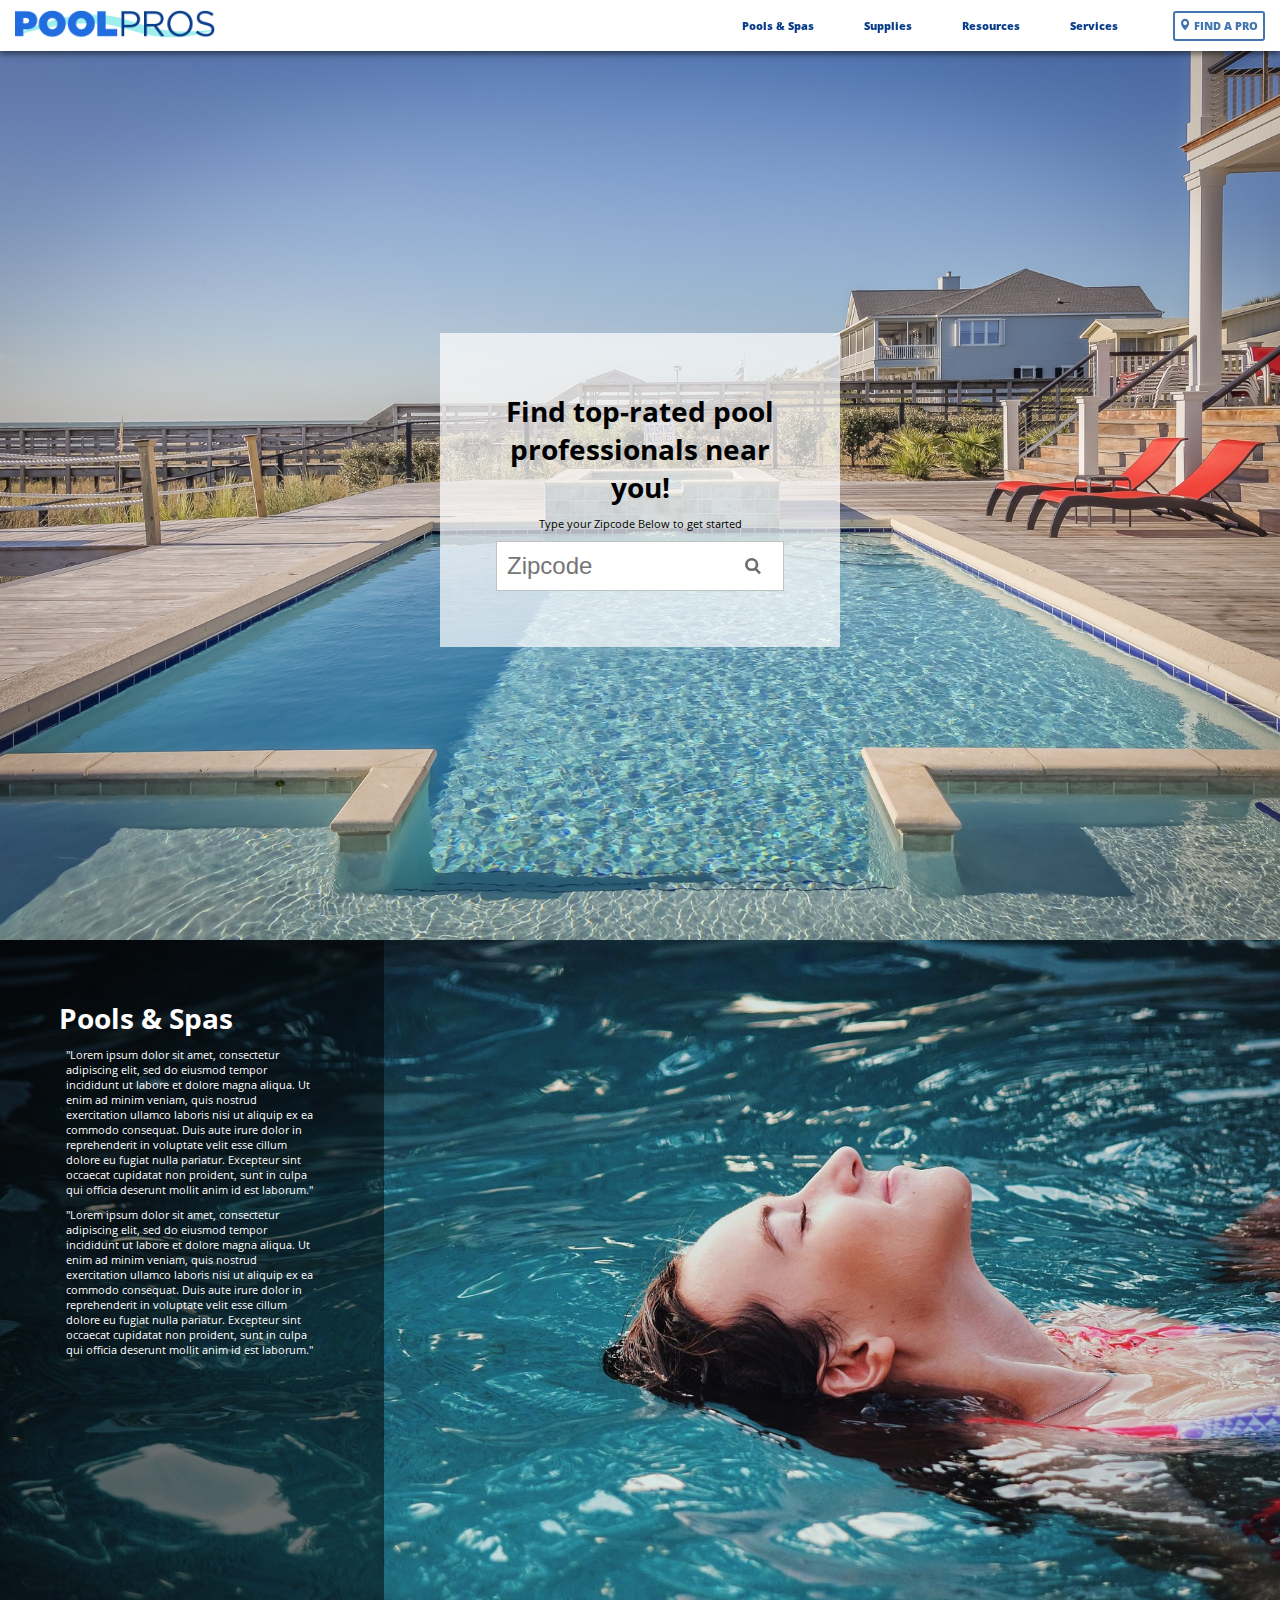
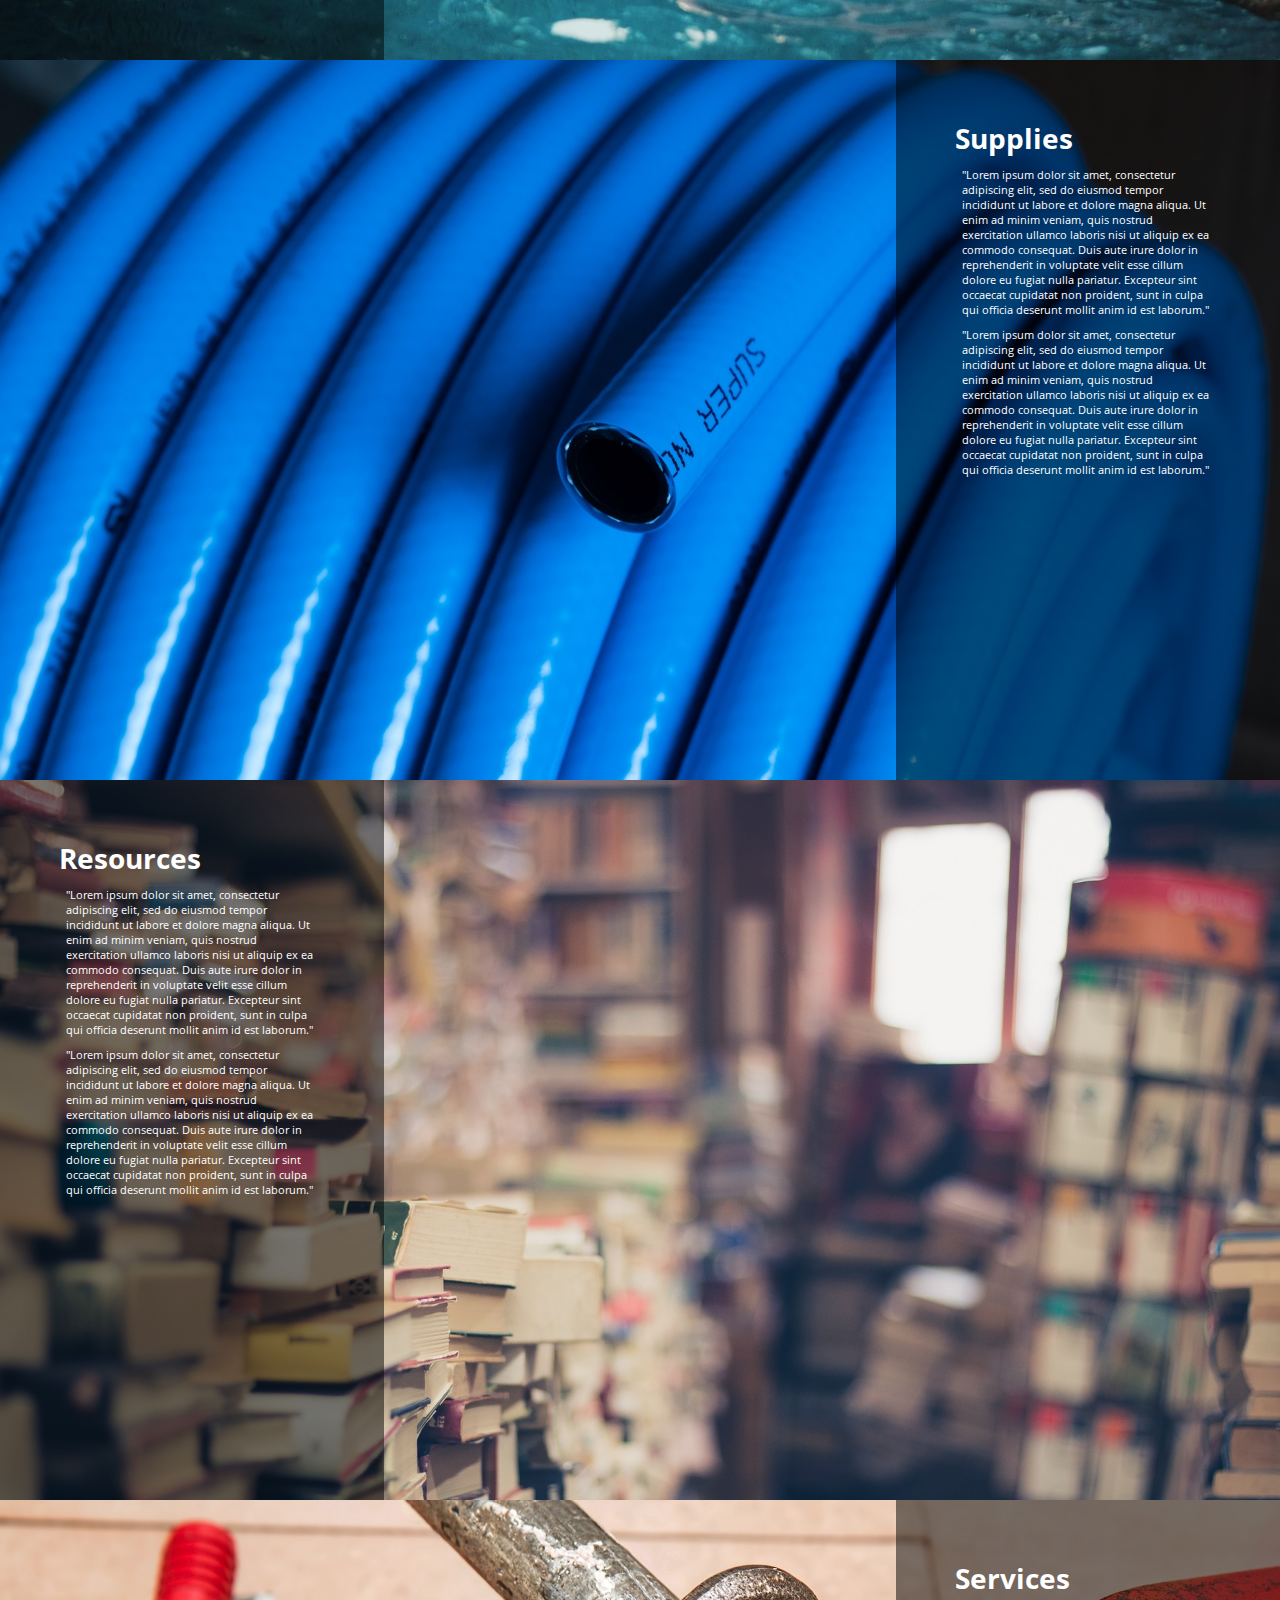
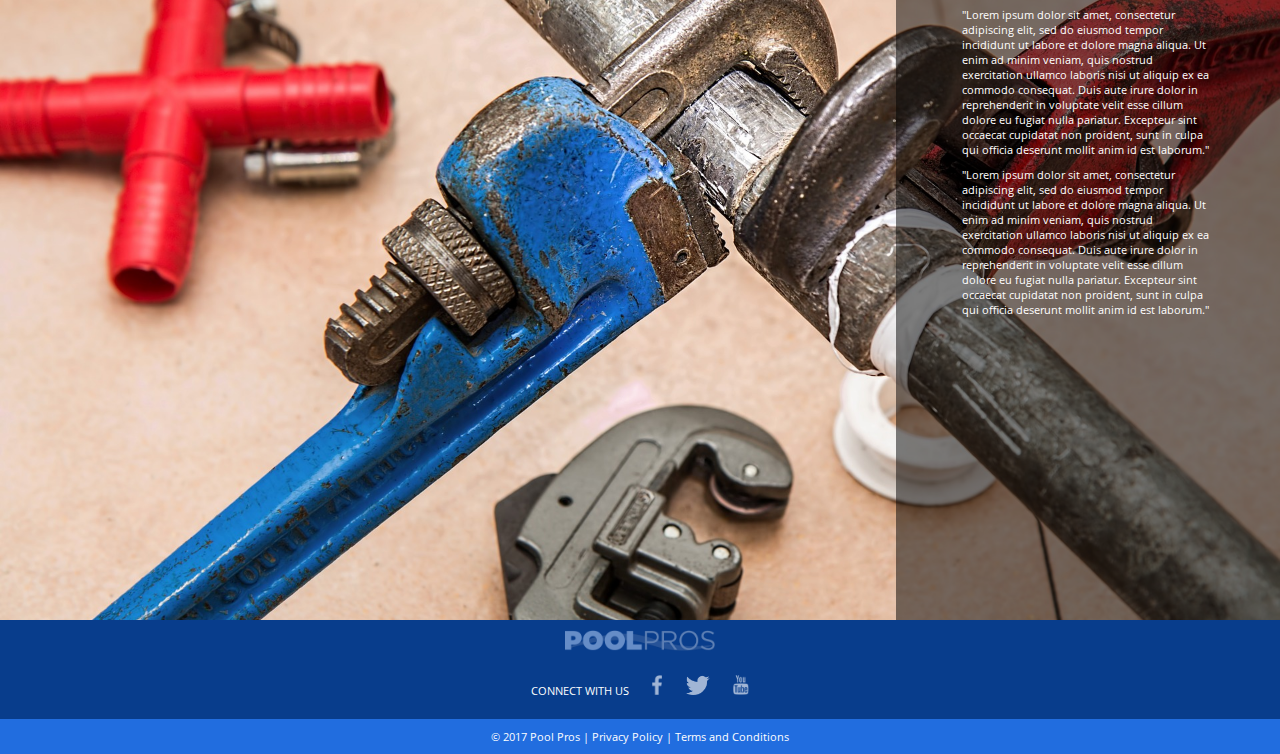
==== commit 9af11274: "Add files via upload" ====
--- a/index.html
+++ b/index.html
@@ -226,7 +226,6 @@
     <footer id="footer" class="footer centered"></footer>
     <script src="assets/js/lib/jquery-3.3.1.min.js" type="text/javascript"></script>
     <script src="assets/js/header-footer.js" type="text/javascript"></script>
-    <script src="assets/js/navigation.js" type="text/javascript"></script>
     <script src="assets/js/index.js" type="text/javascript"></script>
     <script src="assets/js/mobile.js" type="text/javascript"></script>
 </body>
--- a/assets/css/style.css
+++ b/assets/css/style.css
@@ -19,6 +19,10 @@
   min-width: 0;
 }
 
+div {
+  box-sizing: border-box;
+}
+
 html, body {
     height: 100%;
     padding: 0;
@@ -41,7 +45,8 @@
   text-decoration: none;
   color: var(--first-theme-color);
   font-weight: 800;
-  transition: .1s ease-in;
+  transition: .1s;
+  transition-timing-function: cubic-bezier(.04,.77,0,1.01);
 }
 a:hover {
   color:#216ddf;
@@ -60,15 +65,6 @@
   flex: 1;
   box-sizing: border-box;
 }
-
-
-.content {
-  padding:5em;
-  color: white;
-  width:30%;
-  background-color: rgba(0,0,0,.5);
-}
-
 
 
 section {
@@ -86,6 +82,13 @@
   min-height:80vh;
 }
 
+.content {
+  padding:5em;
+  color: white;
+  width:30%;
+  background-color: rgba(0,0,0,.5);
+}
+
 #hero-section {
   margin-top:40px;
   background-image: url('../images/background/pool.jpg');
@@ -101,10 +104,12 @@
   padding:5em;
   background-color: rgba(255,255,255,.7);
   max-width:400px;
+  margin:10px;
 }
 
 #dealer-search-results-section{
   margin-top:100px;
+  justify-content: flex-start;
   flex-direction: column;
 }
 
@@ -204,12 +209,12 @@
 .navigation-main-list-item {
   margin: 0px 20px;
   flex-shrink: 0;
-
 }
 
 .navigation-main-list-item a {
-  padding: 5px 5px;
-  transition: .3s ease-out;
+  padding: 5px;
+  transition: .3s;
+  transition-timing-function: cubic-bezier(0,.66,.04,1);
 }
 
 .navigation-main-list-item a:hover {
@@ -273,31 +278,18 @@
 
 .icon-close::before {
   cursor:pointer;
-  content:'\2716';
-}
-
-
-.icon-email {
-  display:inline-block;
-  background-image:url('../images/icons/email-icon.png');
-  background-size: cover;
-  background-position: bottom;
+}
+.icon-info::after {
+  cursor: pointer;
+  display: inline-block;
+  background-color: #e4e4e4;
+  content:'?';
+  color: var(--first-theme-color);
+  padding:.25em .75em;
   margin:0 1em;
-  width:1em;
-  height:1em;
-}
-
-.icon-info::after {
-    cursor: pointer;
-    display: inline-block;
-    background-color: #e4e4e4;
-    content:'?';
-    color: var(--first-theme-color);
-    padding:.25em .75em;
-    margin:0 1em;
-    box-sizing: border-box;
-    font-size: 10px;
-    font-weight: bold;
+  box-sizing: border-box;
+  font-size: 10px;
+  font-weight: bold;
 }
 
 .icon-phone-desktop::before {
@@ -589,6 +581,12 @@
 
 @media (max-width: 800px)  {  /* Tablets and undrr */ 
 
+  #dealer-count-title {
+    margin-left:10px;
+    font-size:120%;
+    flex-grow:2;
+  }
+
   #filter-results-title {
     cursor:pointer;
     font-size:120%;
@@ -596,7 +594,7 @@
     display:inline-block;
     background:white;
     border: 1px solid #d6d6d6; 
-    margin:0;
+    margin:0px 10px 0px auto;
   }
   #filter-results-title.expanded {
     border-bottom: none; 
@@ -655,8 +653,9 @@
     margin-top:0;
     background:white;
     text-align:left;
-    width:90%;
+    width:inherit;
     border: 1px solid #d6d6d6; 
+    margin:0 10px;
   }
 
   #search-filter-list-wrapper.expanded {
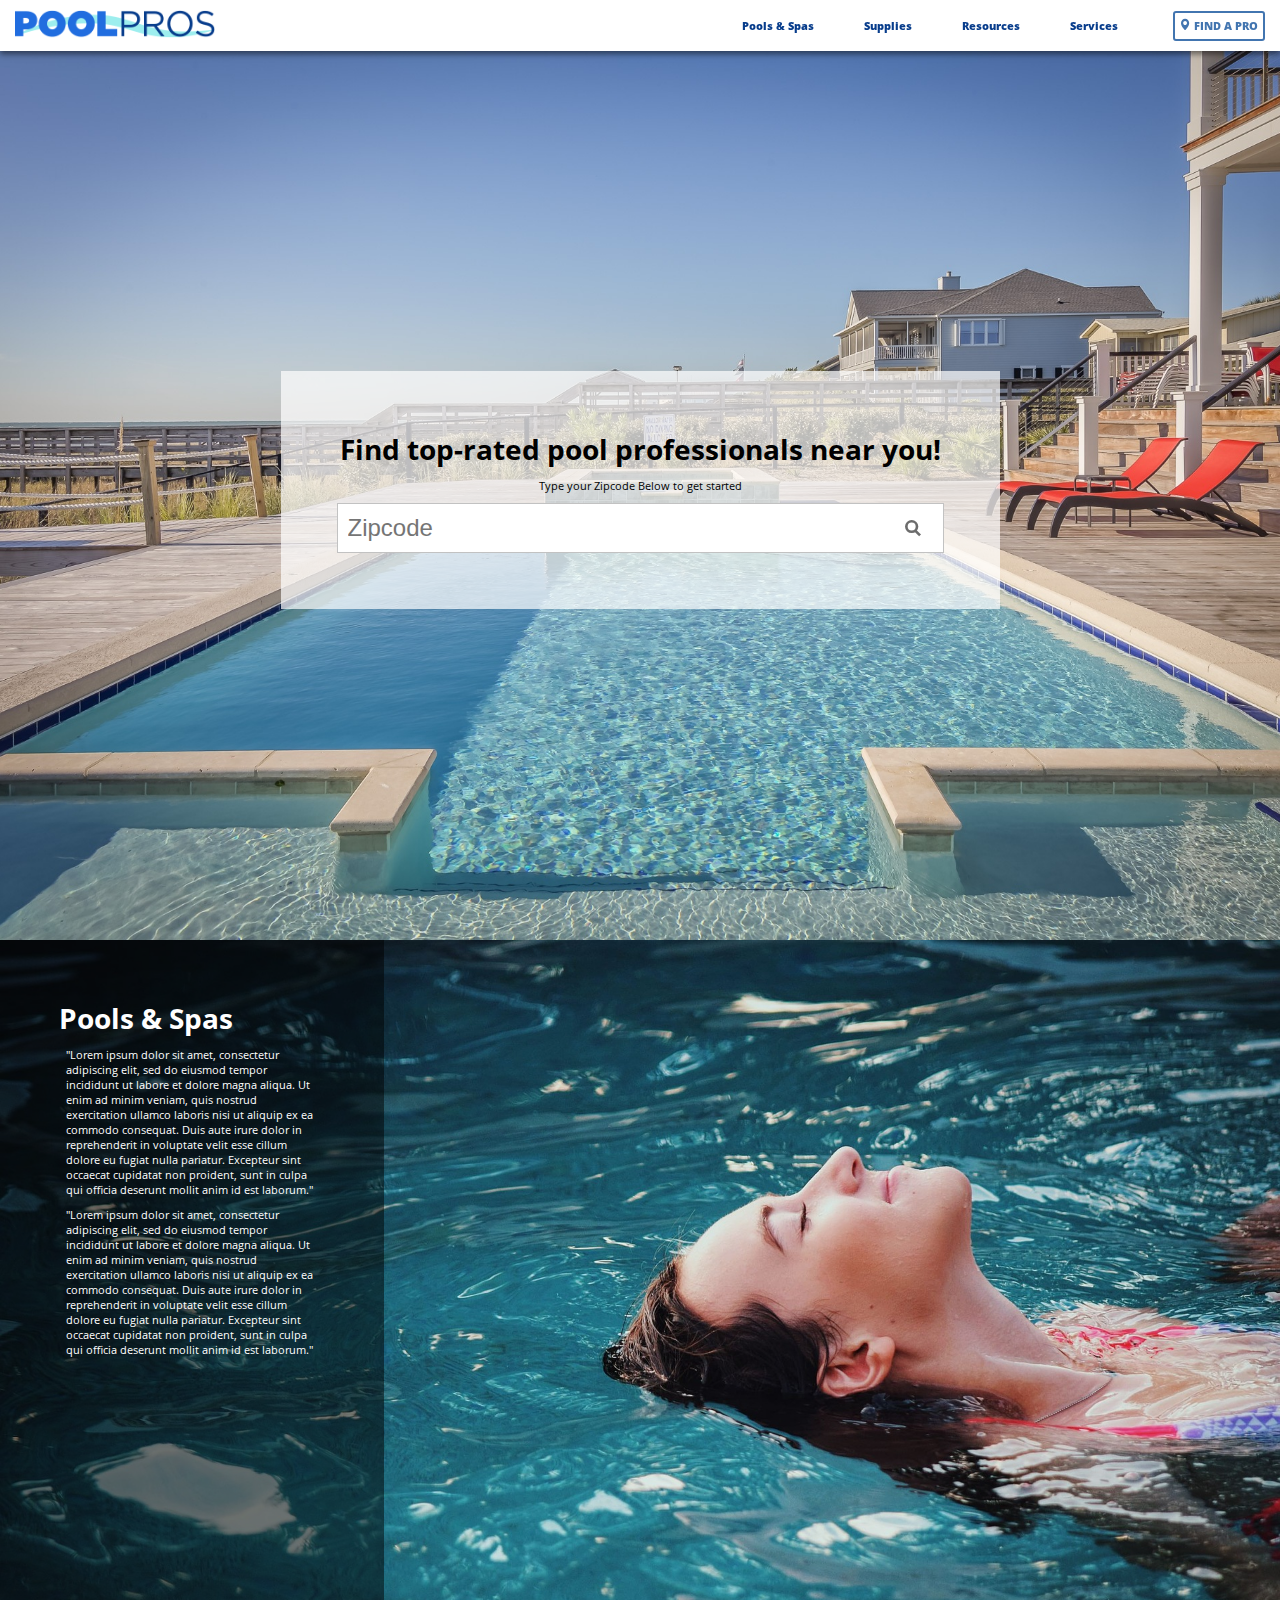
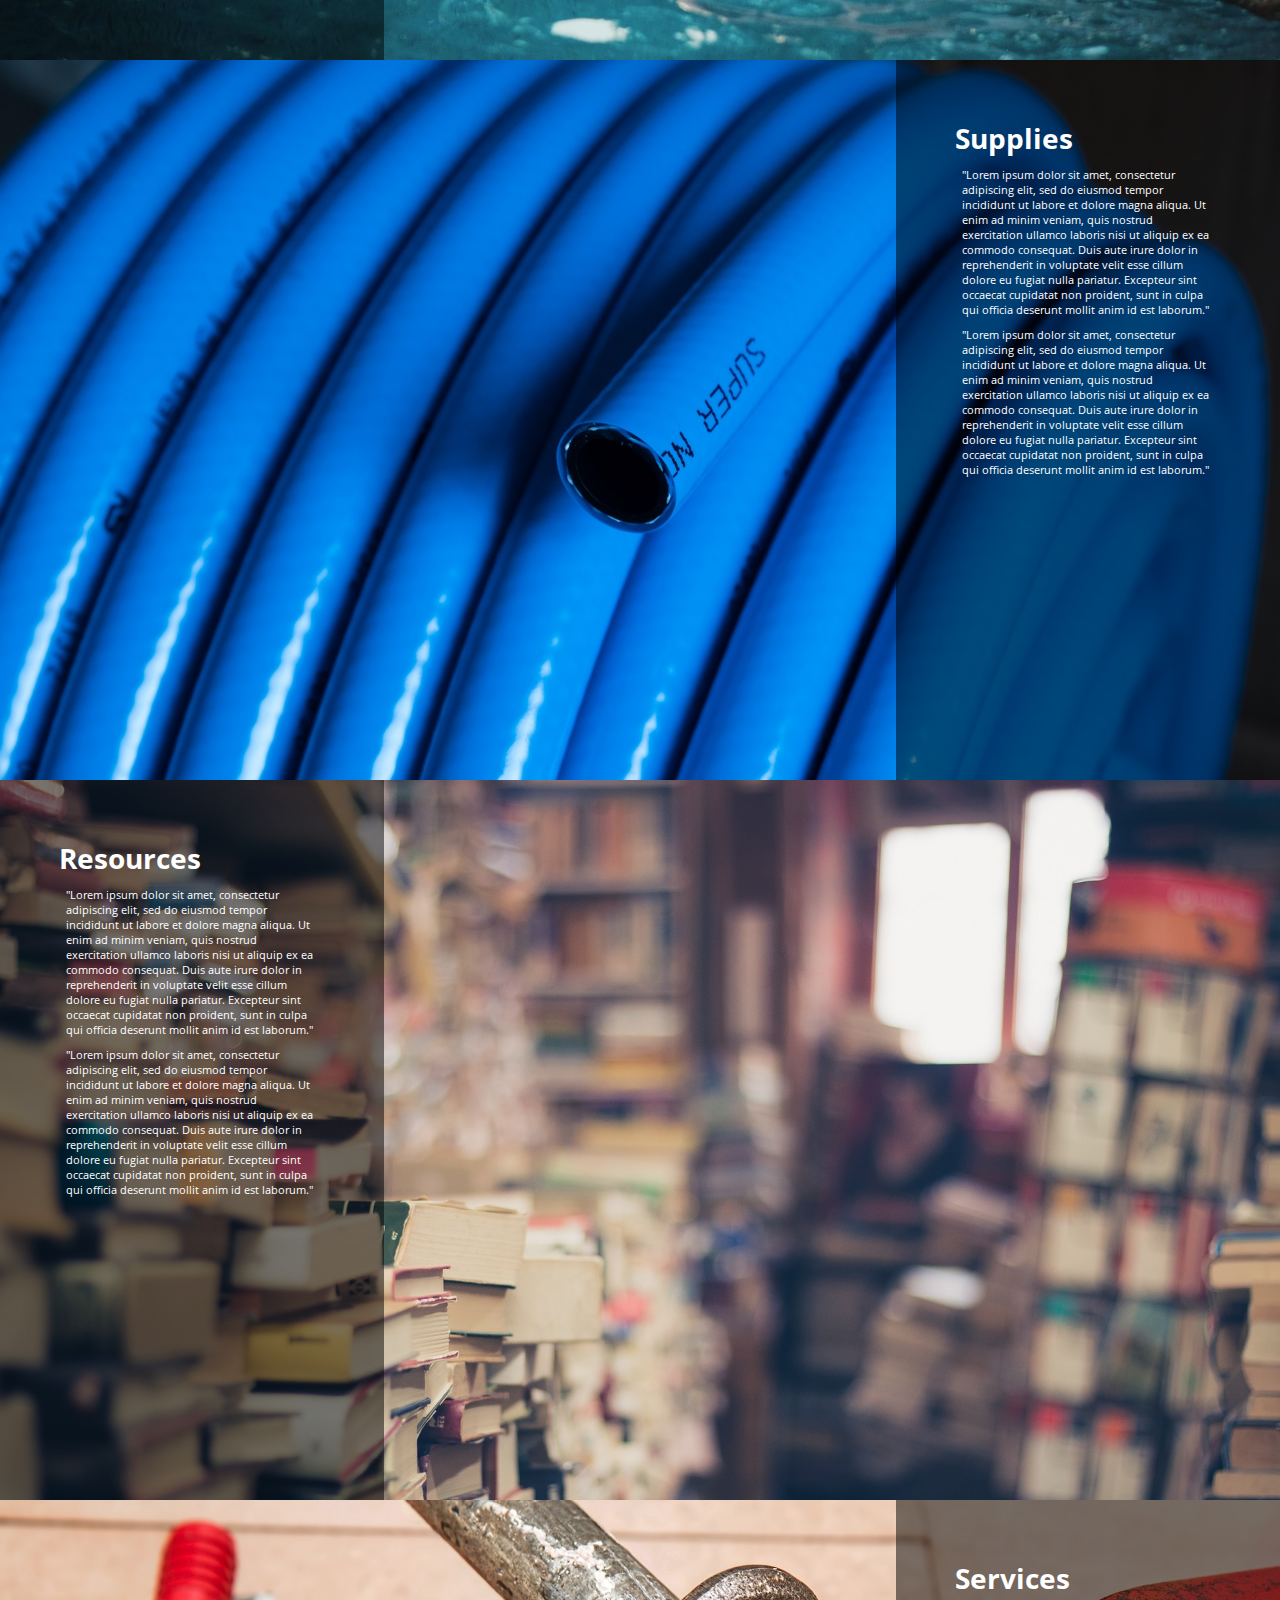
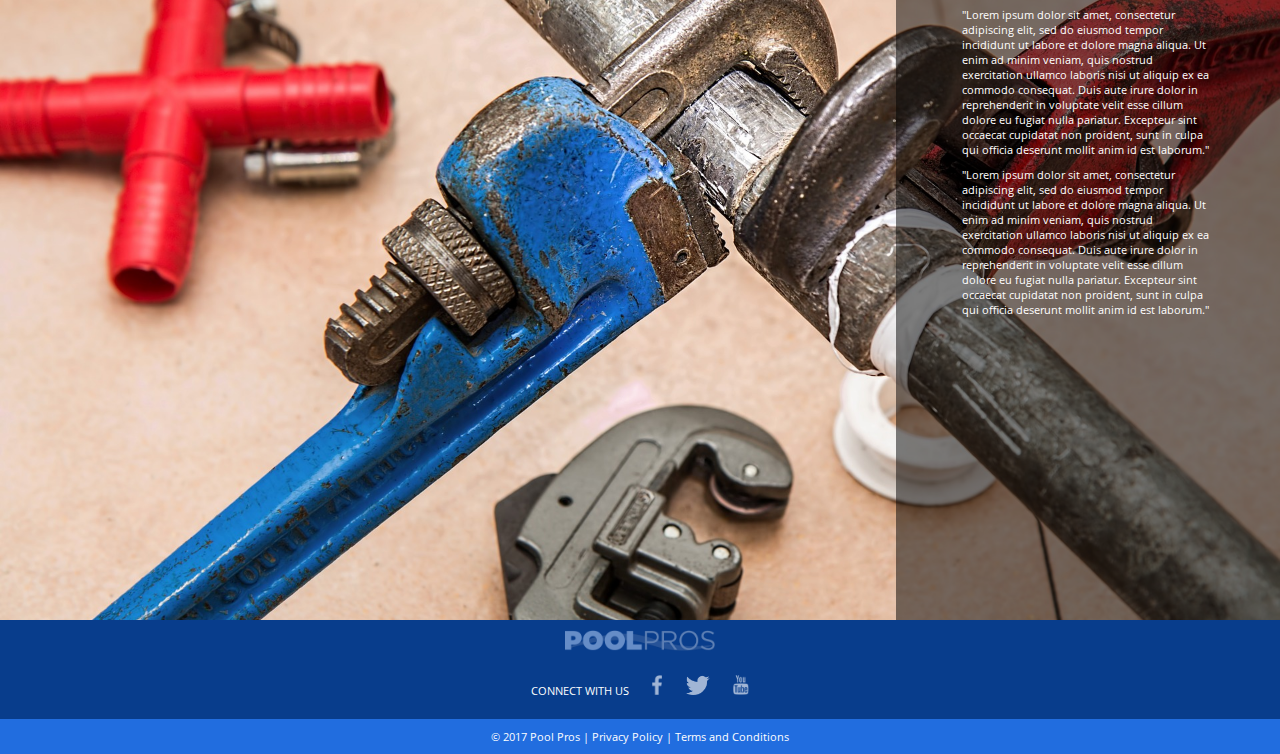
==== commit ecf411de: "Add files via upload" ====
--- a/index.html
+++ b/index.html
@@ -1,5 +1,5 @@
 <!doctype html>
-<html>
+<html lang="en">
 <head>
   <meta charset="utf-8">
 
@@ -44,6 +44,7 @@
                 <textarea id="contact-form-comments-input"></textarea>
 
                 <hr>
+
                 <p class="centered">
                     <input type="submit" id="contact-form-submit" value="Send My Email">
                 </p>
@@ -78,9 +79,7 @@
                <div class="content">
                    <h1>Pools & Spas</h1>
                    <p>"Lorem ipsum dolor sit amet, consectetur adipiscing elit, sed do eiusmod tempor incididunt ut labore et dolore magna aliqua. Ut enim ad minim veniam, quis nostrud exercitation ullamco laboris nisi ut aliquip ex ea commodo consequat. Duis aute irure dolor in reprehenderit in voluptate velit esse cillum dolore eu fugiat nulla pariatur. Excepteur sint occaecat cupidatat non proident, sunt in culpa qui officia deserunt mollit anim id est laborum."</p>
-                   <p>"Lorem ipsum dolor sit amet, consectetur adipiscing elit, sed do eiusmod tempor incididunt ut labore et dolore magna aliqua. Ut enim ad minim veniam, quis nostrud exercitation ullamco laboris nisi ut aliquip ex ea commodo consequat. Duis aute irure dolor in reprehenderit in voluptate velit esse cillum dolore eu fugiat nulla pariatur. Excepteur sint occaecat cupidatat non proident, sunt in culpa qui officia deserunt mollit anim id est laborum."</p>
-                   
-                    
+                   <p>"Lorem ipsum dolor sit amet, consectetur adipiscing elit, sed do eiusmod tempor incididunt ut labore et dolore magna aliqua. Ut enim ad minim veniam, quis nostrud exercitation ullamco laboris nisi ut aliquip ex ea commodo consequat. Duis aute irure dolor in reprehenderit in voluptate velit esse cillum dolore eu fugiat nulla pariatur. Excepteur sint occaecat cupidatat non proident, sunt in culpa qui officia deserunt mollit anim id est laborum."</p>                    
                </div>
         </section>
 
@@ -89,22 +88,17 @@
                     <div class="content flex-float-right">
                         <h1>Supplies</h1>
                         <p>"Lorem ipsum dolor sit amet, consectetur adipiscing elit, sed do eiusmod tempor incididunt ut labore et dolore magna aliqua. Ut enim ad minim veniam, quis nostrud exercitation ullamco laboris nisi ut aliquip ex ea commodo consequat. Duis aute irure dolor in reprehenderit in voluptate velit esse cillum dolore eu fugiat nulla pariatur. Excepteur sint occaecat cupidatat non proident, sunt in culpa qui officia deserunt mollit anim id est laborum."</p>
-                        <p>"Lorem ipsum dolor sit amet, consectetur adipiscing elit, sed do eiusmod tempor incididunt ut labore et dolore magna aliqua. Ut enim ad minim veniam, quis nostrud exercitation ullamco laboris nisi ut aliquip ex ea commodo consequat. Duis aute irure dolor in reprehenderit in voluptate velit esse cillum dolore eu fugiat nulla pariatur. Excepteur sint occaecat cupidatat non proident, sunt in culpa qui officia deserunt mollit anim id est laborum."</p>
-                      
-                         
+                        <p>"Lorem ipsum dolor sit amet, consectetur adipiscing elit, sed do eiusmod tempor incididunt ut labore et dolore magna aliqua. Ut enim ad minim veniam, quis nostrud exercitation ullamco laboris nisi ut aliquip ex ea commodo consequat. Duis aute irure dolor in reprehenderit in voluptate velit esse cillum dolore eu fugiat nulla pariatur. Excepteur sint occaecat cupidatat non proident, sunt in culpa qui officia deserunt mollit anim id est laborum."</p> 
                     </div>
 
         </section>
 
         <!-- Resources -->
         <section id="resources-section">
-
                 <div class="content">
                     <h1>Resources</h1>
                     <p>"Lorem ipsum dolor sit amet, consectetur adipiscing elit, sed do eiusmod tempor incididunt ut labore et dolore magna aliqua. Ut enim ad minim veniam, quis nostrud exercitation ullamco laboris nisi ut aliquip ex ea commodo consequat. Duis aute irure dolor in reprehenderit in voluptate velit esse cillum dolore eu fugiat nulla pariatur. Excepteur sint occaecat cupidatat non proident, sunt in culpa qui officia deserunt mollit anim id est laborum."</p>
                     <p>"Lorem ipsum dolor sit amet, consectetur adipiscing elit, sed do eiusmod tempor incididunt ut labore et dolore magna aliqua. Ut enim ad minim veniam, quis nostrud exercitation ullamco laboris nisi ut aliquip ex ea commodo consequat. Duis aute irure dolor in reprehenderit in voluptate velit esse cillum dolore eu fugiat nulla pariatur. Excepteur sint occaecat cupidatat non proident, sunt in culpa qui officia deserunt mollit anim id est laborum."</p>
-                    
-                        
                 </div>
         </section>
 
@@ -114,10 +108,7 @@
                         <h1>Services</h1>
                         <p>"Lorem ipsum dolor sit amet, consectetur adipiscing elit, sed do eiusmod tempor incididunt ut labore et dolore magna aliqua. Ut enim ad minim veniam, quis nostrud exercitation ullamco laboris nisi ut aliquip ex ea commodo consequat. Duis aute irure dolor in reprehenderit in voluptate velit esse cillum dolore eu fugiat nulla pariatur. Excepteur sint occaecat cupidatat non proident, sunt in culpa qui officia deserunt mollit anim id est laborum."</p>
                         <p>"Lorem ipsum dolor sit amet, consectetur adipiscing elit, sed do eiusmod tempor incididunt ut labore et dolore magna aliqua. Ut enim ad minim veniam, quis nostrud exercitation ullamco laboris nisi ut aliquip ex ea commodo consequat. Duis aute irure dolor in reprehenderit in voluptate velit esse cillum dolore eu fugiat nulla pariatur. Excepteur sint occaecat cupidatat non proident, sunt in culpa qui officia deserunt mollit anim id est laborum."</p>
-                       
-                         
                     </div>
- 
         </section>
 
         
--- a/assets/css/style.css
+++ b/assets/css/style.css
@@ -3,7 +3,7 @@
 
 :root {
   --first-theme-color: #083d8c;
-  --second-theme-color: #4275B0;
+  --second-theme-color: #216ddf;
   --third-theme-color: #f6f6f6;
   --fourth-theme-color: #c2c2c2;
   --theme-border-radius: 5px;
@@ -30,9 +30,9 @@
 }
 
 body {
+  font-family:'OpenSans', Arial, sans-serif;
   display: flex;
   flex-direction: column;
-  font-family:'OpenSans', Arial, sans-serif;
   color: #696969;
   font-size:70%;
 }
@@ -49,7 +49,7 @@
   transition-timing-function: cubic-bezier(.04,.77,0,1.01);
 }
 a:hover {
-  color:#216ddf;
+  color:var(--second-theme-color);
 }
 ul {
   list-style: none;
@@ -103,7 +103,6 @@
 #dealer-locator-container {
   padding:5em;
   background-color: rgba(255,255,255,.7);
-  max-width:400px;
   margin:10px;
 }
 
@@ -327,7 +326,44 @@
   width:100%;
 }
 
-
+.icon-form-validation {
+  display:inline-block;
+  vertical-align: middle;
+  width:20px;
+  height:20px;
+  background-position: center;
+  background-size:contain;
+  background-repeat:no-repeat;
+}
+
+li.service-pro::before, li.installation-pro::before, li.commercial-pro::before, li.residential-pro::before {
+  content:"";
+  margin-right:1em;
+  vertical-align: middle;
+  display:inline-block;
+  height:15px;
+  width: 15px;
+}
+
+li.service-pro::before {
+  background: url('../images/service-icons/gear-service-pro.png') no-repeat center;
+  background-size:cover;
+}
+
+li.installation-pro::before {
+  background: url('../images/service-icons/star-installation-pro.png') no-repeat center;
+  background-size:cover;
+}
+
+li.commercial-pro::before {
+  background: url('../images/service-icons/users-commercial-pro.png') no-repeat center;
+  background-size:cover;
+}
+
+li.residential-pro::before {
+  background: url('../images/service-icons/home-residential-pro.png') no-repeat center;
+  background-size:cover;
+}
 
 /* Buttons */
 
@@ -486,6 +522,18 @@
   box-sizing:border-box;
 }
 
+#contact-form input[type="text"]:invalid + span, #contact-form input[type="email"]:invalid + span {
+    background-image: url("../images/forms/circle-form.png");
+    
+    /* content:"TESTER"; */
+}
+
+#contact-form input[type="text"]:valid + span, #contact-form input[type="email"]:valid + span {
+  background-image: url("../images/forms/checkmark-circle.png");
+  /* content:"TESTER"; */
+}
+
+
 
 .modal-overlay {
   background-color: rgba(0,0,0,.7);
@@ -496,6 +544,10 @@
 }
 
 /* Search Filters */
+
+#dealer-count-title {
+  color:var(--second-theme-color);
+}
 
 .search-filters label, .search-filters input[type="checkbox"] {
   cursor:pointer;
@@ -579,7 +631,77 @@
 }
 
 
-@media (max-width: 800px)  {  /* Tablets and undrr */ 
+/* Custom Checkboxes */ 
+
+.checkbox {
+  display: inline-block;
+  margin-right:10px;
+}
+
+.checkbox input[type="checkbox"] {
+  position:absolute;
+  left:-9999px;
+}
+
+.checkbox label {
+  position: relative;
+  display: inline-block;
+  
+  /*16px width of fake checkbox + 6px distance between fake checkbox and text*/
+  padding-left: 22px;
+}
+
+.checkbox label::before,
+.checkbox label::after {
+  position: absolute;
+  content: "";
+  
+  /*Needed for the line-height to take effect*/
+  display: inline-block;
+}
+
+/*Outer box of the fake checkbox*/
+.checkbox label::before{
+  height: 16px;
+  width: 16px;
+  
+  border: 1px solid;
+  left: 0px;
+  border-radius:5px;
+  top: 0px;
+}
+
+/* Check Mark */
+
+.checkbox label::after {
+  height: 9px;
+  width: 9px;
+  
+  border: 5px solid var(--second-theme-color);
+  border-radius:5px;
+  left: 0px;
+  top: 0px;
+}
+
+/*Hide the checkmark by default*/
+.checkbox input[type="checkbox"] + label::after {
+  content: none;
+}
+
+/*Unhide on the checked state*/
+.checkbox input[type="checkbox"]:checked + label::after {
+  content: "";
+}
+
+/* Focus style for accessibility*/
+.checkbox input[type="checkbox"]:focus + label::before {
+  border:1px dotted black;
+}
+
+
+
+
+@media (max-width: 800px)  {  /* Tablets and underrrrrrrr */ 
 
   #dealer-count-title {
     margin-left:10px;
@@ -600,15 +722,15 @@
     border-bottom: none; 
   }
   #filter-results-title::after {
+    font-family:'SSPika';
     margin-left:.5em;
     padding:.5em;
     background-color:var(--third-theme-color);
     border-left: 1px solid #d6d6d6; 
-    content:'▶';
+    content:'▹';
   }
   #filter-results-title.expanded::after {
-    content:'▼';
-    
+    content:'▾'; 
   }
 
 
@@ -734,3 +856,72 @@
 
 }
 
+
+/* Custom Checkboxes 
+
+.checkbox {
+  display: inline-block;
+  margin-right:10px;
+}
+
+.checkbox input[type="checkbox"] {
+  position:absolute;
+  left:-9999px;
+}
+
+.checkbox label {
+  position: relative;
+  display: inline-block;
+  
+  /*16px width of fake checkbox + 6px distance between fake checkbox and text
+  padding-left: 22px;
+}
+
+.checkbox label::before,
+.checkbox label::after {
+  position: absolute;
+  content: "";
+  
+  /*Needed for the line-height to take effect
+  display: inline-block;
+}
+
+/*Outer box of the fake checkbox
+.checkbox label::before{
+  height: 12px;
+  width: 12px;
+  
+  border: 4px solid;
+  left: 0px;
+  border-radius:5px;
+  top: 0px;
+}
+
+/* Check Mark 
+
+.checkbox label::after {
+  height: 12px;
+  width: 12px;
+  
+  border: 4px solid var(--second-theme-color);
+  border-radius:5px;
+  left: 0px;
+  top: 0px;
+}
+
+/*Hide the checkmark by default
+.checkbox input[type="checkbox"] + label::after {
+  content: none;
+}
+
+/*Unhide on the checked state
+.checkbox input[type="checkbox"]:checked + label::after {
+  content: "";
+}
+
+/* Focus style for accessibility
+.checkbox input[type="checkbox"]:focus + label::before {
+  border:4px solid rgb(173, 173, 173);
+}
+
+*/
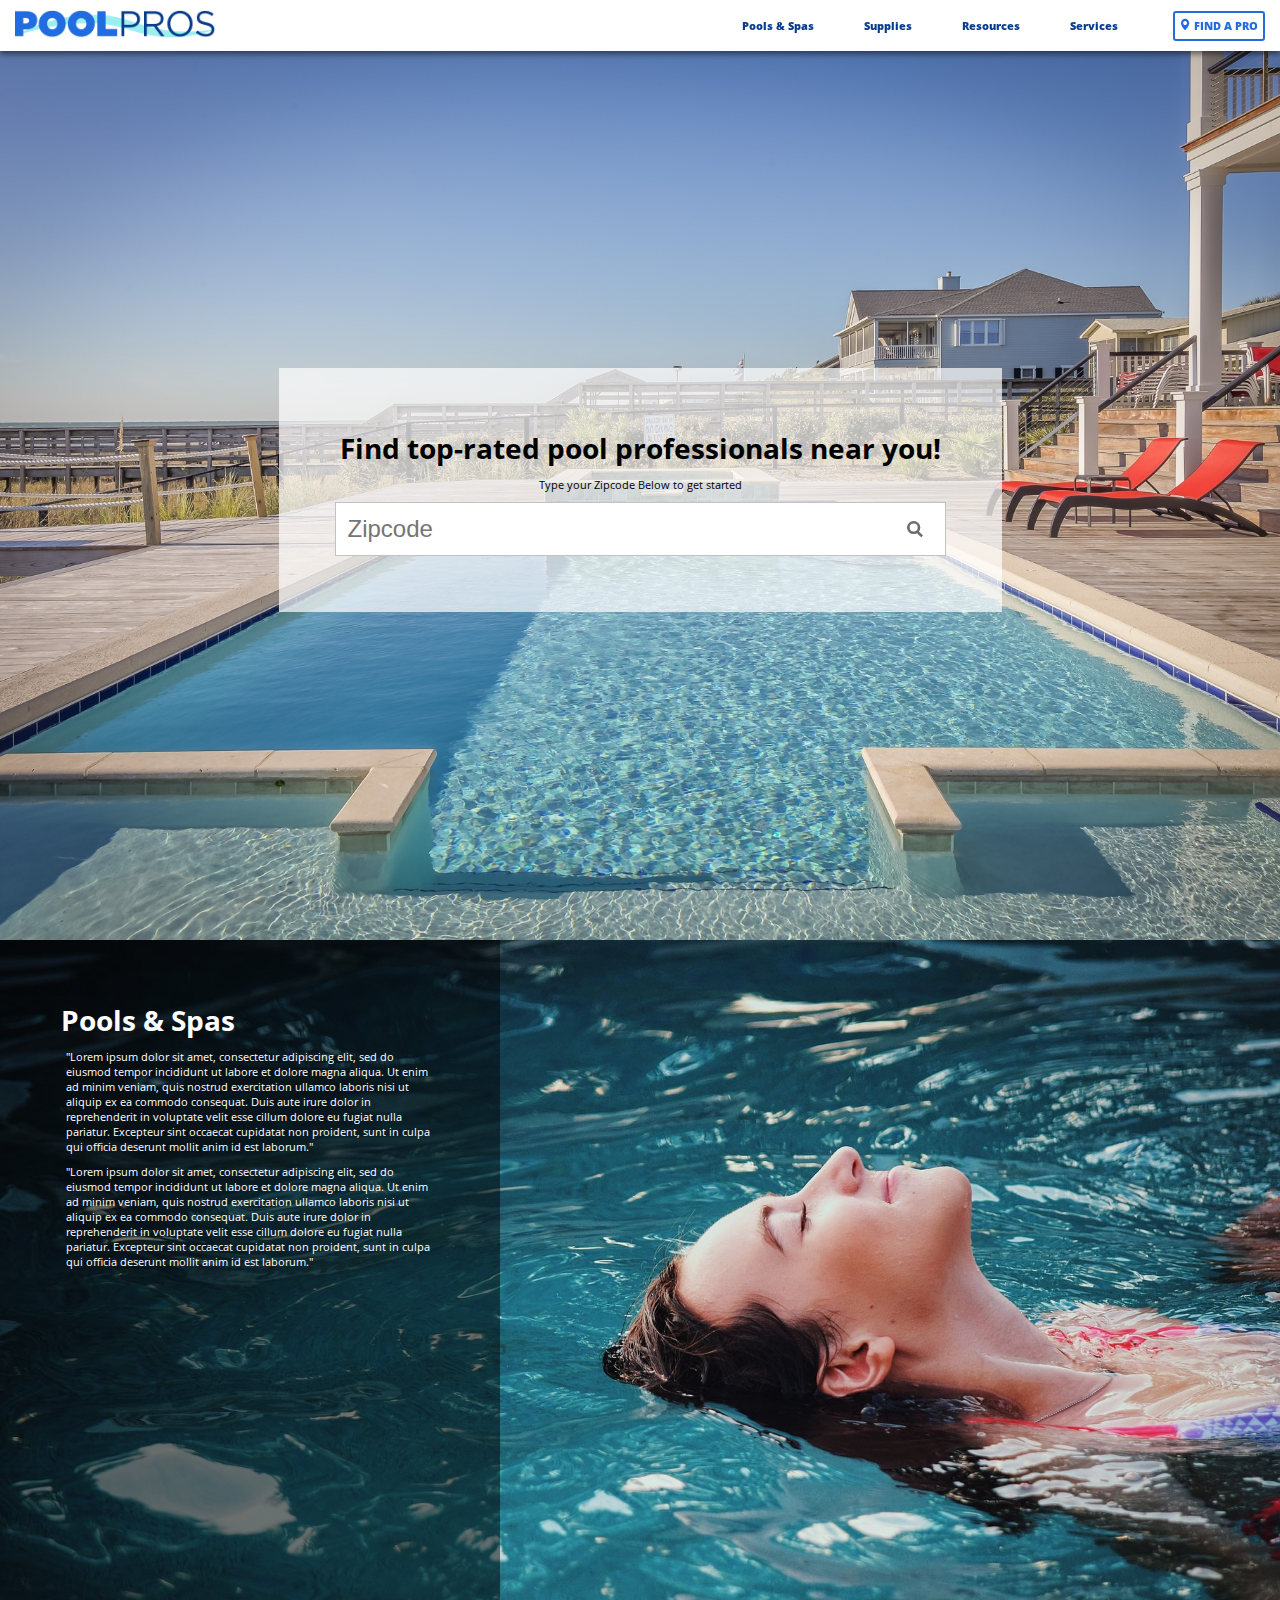
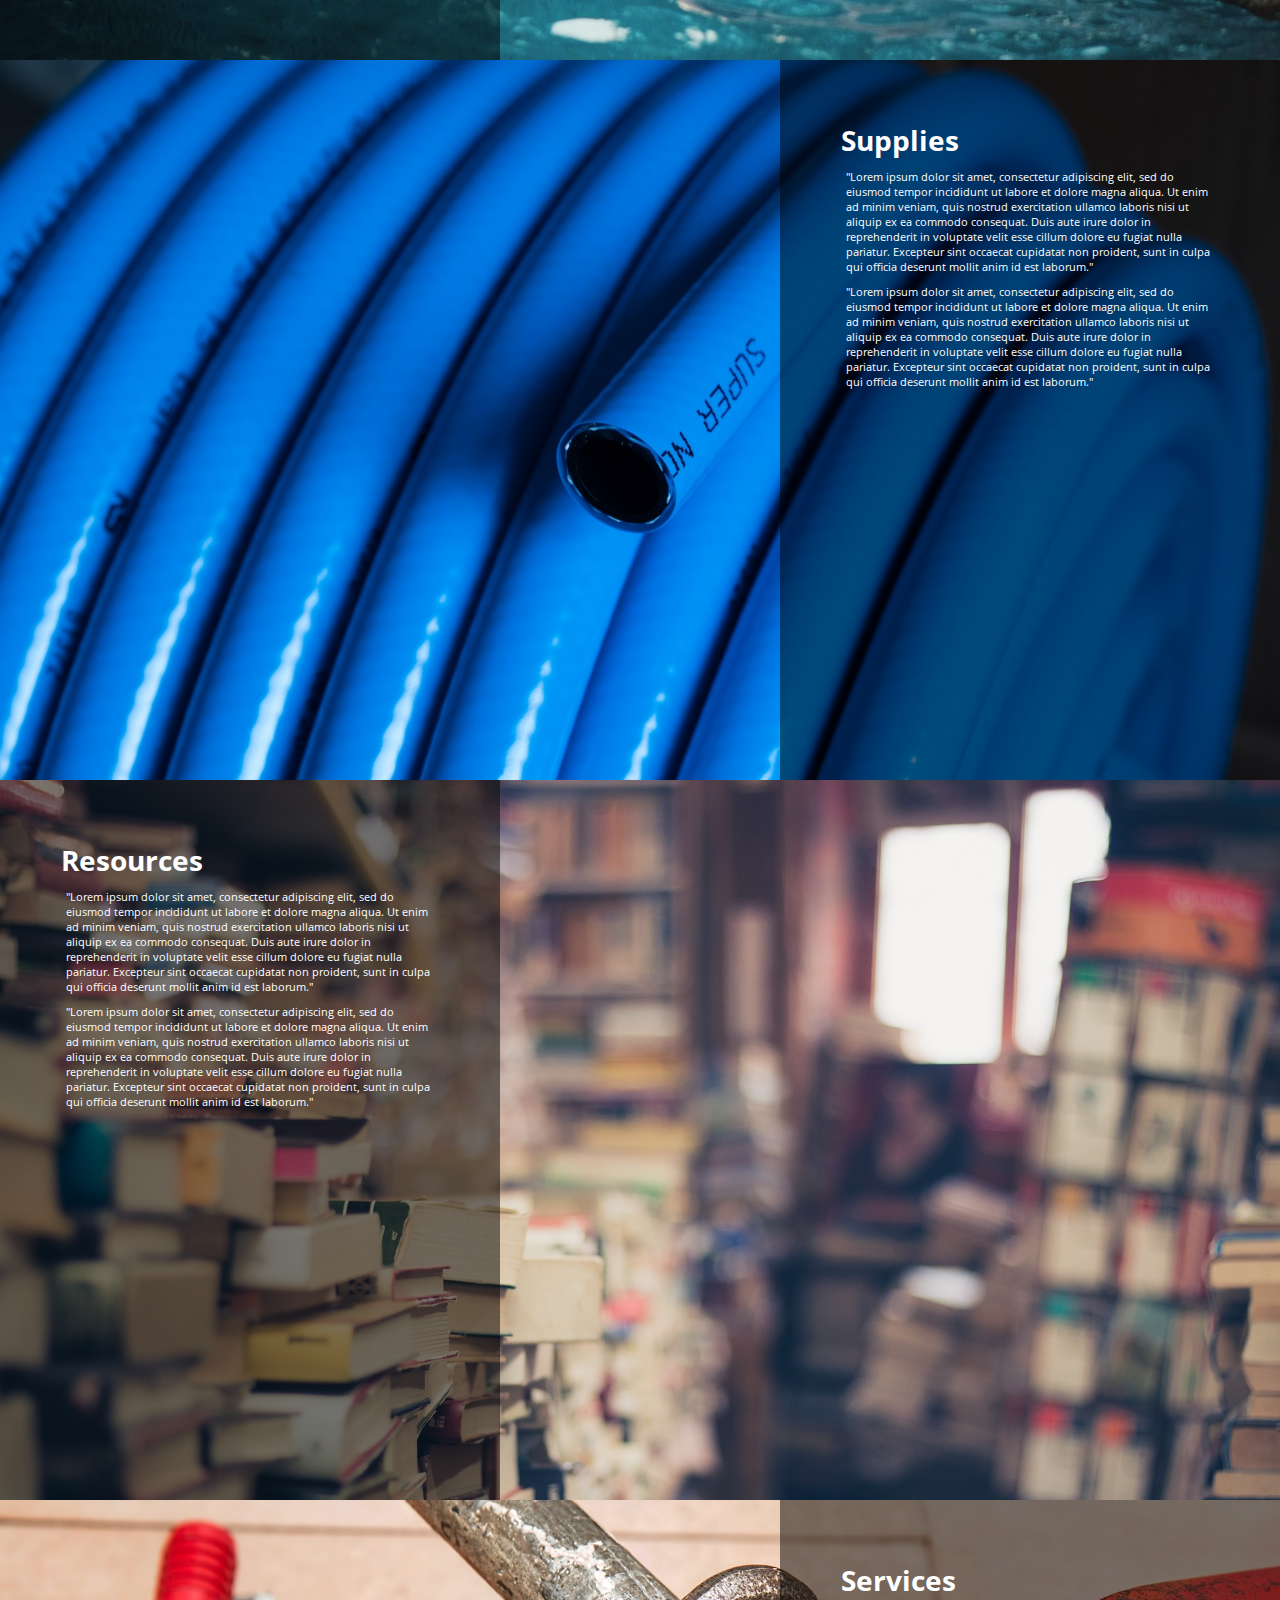
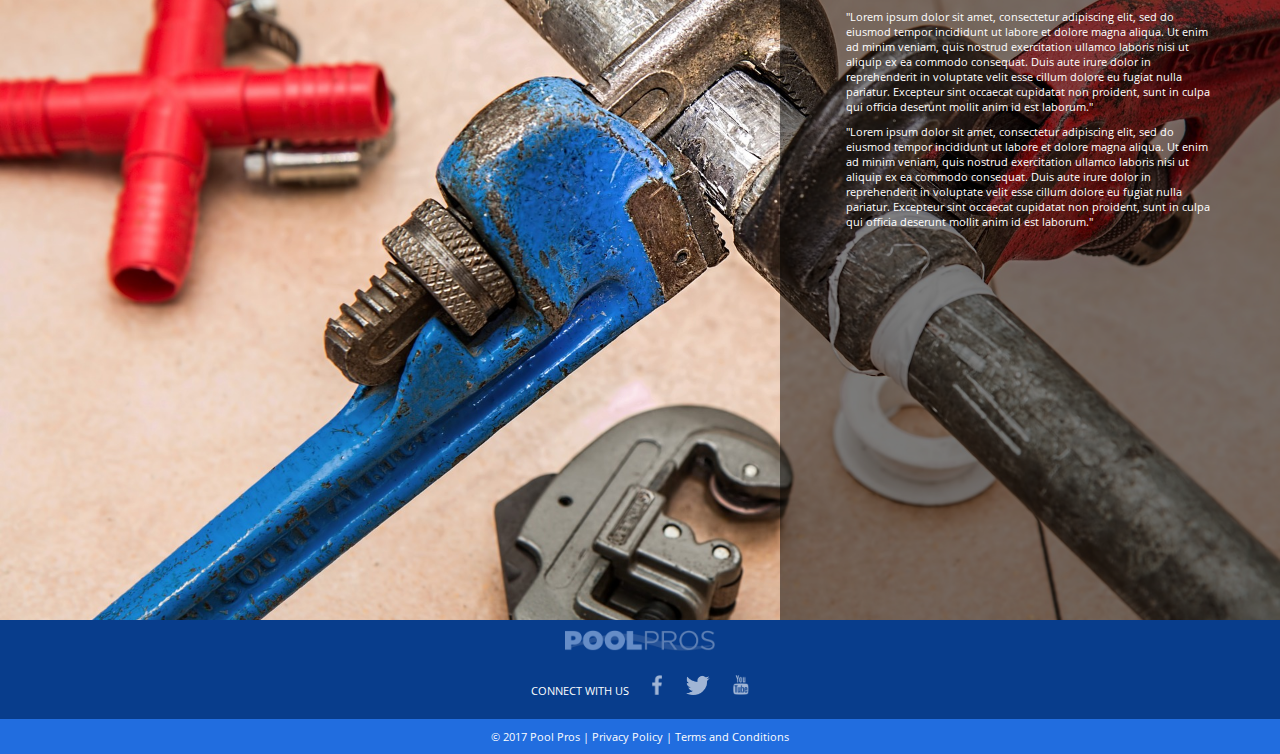
==== commit 8b0e5d9a: "Add files via upload" ====
--- a/index.html
+++ b/index.html
@@ -2,61 +2,18 @@
 <html lang="en">
 <head>
   <meta charset="utf-8">
-
-  <title>Pool Pros: Pool Heroes Near You!</title>
   <meta name="description" content="Pool Pros is your comprehensive source for local Pool Experts">
   <meta name="author" content="Seth Riggenbach">
   <meta name="viewport" content="width=device-width, initial-scale=1">
+  <title>Pool Pros: Pool Heroes Near You!</title>
   <link rel="icon" href="assets/images/icons/favicon.ico" type="image/x-icon" />
-
   <link href="assets/css/fonts/ss-pika/webfonts/ss-pika.css" rel="stylesheet" />
   <link href="assets/css/fonts/open-sans/open-sans.css" rel="stylesheet" />
   <link rel="stylesheet" href="assets/css/style.css?v=1.0">
-
-
 </head>
 
 <body>
     <header id="top-header" class="dropshadow"></header>
-
-    <!-- Contact Form -->
-
-    <div class="modal-overlay hidden" id="contact-form-dialog">
-        <div class="dialog">
-            <div class="dialog-header">
-                <span class="icon-close" id="contact-form-close"></span>
-                <h4>EMAIL</h4>
-                <h1 class="light contact-form-dealer-name-placeholder"></h1>
-            </div>
-            <p>Fill out the form below and <span class="contact-form-dealer-name-placeholder"></span> will get in touch!</p>
-            <form id="contact-form">
- 
-                <label for="contact-form-name-input">First and Last Name</label>
-                <input type="text" id="contact-form-name-input" required>
-
-                <label for="contact-form-phone-input">Phone Number</label>
-                <input type="text" id="contact-form-phone-input" required>
-
-                <label for="contact-form-email-input">Email Address</label>
-                <input type="email" id="contact-form-email-input" required>
-
-                <label for="contact-form-comments-input">Comments or Questions</label>
-                <textarea id="contact-form-comments-input"></textarea>
-
-                <hr>
-
-                <p class="centered">
-                    <input type="submit" id="contact-form-submit" value="Send My Email">
-                </p>
-            </form>
-            <div class="dialog-footer italic">
-                <p>*Lorem ipsum dolor sit amet, consectetur adipiscing elit, sed do eiusmod tempor incididunt ut labore et dolore magna aliqua. Ut enim ad minim veniam, quis nostrud exercitation ullamco laboris nisi ut aliquip ex ea commodo consequat. </p>
-            </div>
-        </div>
-    </div>
-
-    
-
     <main>
 
         <!-- Dealer Locator -->
@@ -66,7 +23,7 @@
                 <h1>Find top-rated pool professionals near you!</h1>
                 <p>Type your Zipcode Below to get started</p>
                 <form id="dealer-search-form">
-                    <input type="text" id="dealer-search-zip-input" placeholder="Zipcode" autocomplete="off">
+                    <input type="tel" id="dealer-search-zip-input" placeholder="Zipcode" autocomplete="off">
                     <input type="submit" id="dealer-search-form-submit" class="icon-search" value="">
                 </form>
             </div>
--- a/assets/css/style.css
+++ b/assets/css/style.css
@@ -6,17 +6,23 @@
   --second-theme-color: #216ddf;
   --third-theme-color: #f6f6f6;
   --fourth-theme-color: #c2c2c2;
+  --fifth-theme-color: #02c7c6;
   --theme-border-radius: 5px;
 }
 
 /* Resets */
 
-button, input[type="text"] {
+button, input[type="text"], input[type="submit"], input[type="tel"] {
   -webkit-appearance: none;
   -moz-appearance: none;
-  appearance: none;
   border-radius: 0;
   min-width: 0;
+}
+label {
+  display:block;
+}
+button {
+  background:none;
 }
 
 div {
@@ -29,8 +35,15 @@
     margin: 0;
 }
 
+input:invalid {
+  box-shadow: none !important;
+}
+
+body, textarea {
+  font-family:'OpenSans', Arial, sans-serif;
+}
+
 body {
-  font-family:'OpenSans', Arial, sans-serif;
   display: flex;
   flex-direction: column;
   color: #696969;
@@ -38,7 +51,7 @@
 }
 
 h1,h2,h3,h4,h5,h6 {
-  margin:3px;
+  margin:5px;
 }
 
 a {
@@ -85,7 +98,7 @@
 .content {
   padding:5em;
   color: white;
-  width:30%;
+  width:500px;
   background-color: rgba(0,0,0,.5);
 }
 
@@ -107,9 +120,11 @@
 }
 
 #dealer-search-results-section{
-  margin-top:100px;
+  margin:100px auto;
+  max-width:1300px;
   justify-content: flex-start;
   flex-direction: column;
+  box-sizing: border-box;
 }
 
 #pools-and-spas-section {
@@ -132,7 +147,7 @@
 #top-header {
   z-index:8;
   box-sizing: border-box;
-  background:white;
+  background-color:white;
   width:100%;
   position:fixed;
   display: flex;
@@ -176,14 +191,6 @@
   height:20px;
 }
 
-.section-image > img {
-  /* max-width: 100%;
-  height:100%; */
-  /* flex-shrink: 1; */
-  max-width: 100%;
-  max-height: 100%;
-  height: inherit !important;
-}
 .flex-float-left {
   margin-right:auto;
 }
@@ -217,7 +224,7 @@
 }
 
 .navigation-main-list-item a:hover {
-  border-bottom:5px solid #216ddf;
+  border-bottom:5px solid var(--second-theme-color);
 }
 
 h1.light {
@@ -232,8 +239,9 @@
 /* Mobile Nav */
 #mobile-navigation-close-icon {
   cursor:pointer;
-  font-size:20px;
+  font-size:24px;
   display:none;
+  padding:10px 15px;
 }
 
 #hamburger {
@@ -275,9 +283,11 @@
 
 /* Icons */
 
-.icon-close::before {
+.icon-close {
   cursor:pointer;
-}
+  font-size:175%;
+}
+
 .icon-info::after {
   cursor: pointer;
   display: inline-block;
@@ -291,22 +301,17 @@
   font-weight: bold;
 }
 
-.icon-phone-desktop::before {
+.icon-phone::before {
   content:' '; 
   background-image: url('../images/icons/phone-icon-desktop.png');
   background-size: contain;
-  background-position:top;
+  background-position:center;
   background-repeat:no-repeat;
   display: inline-block;
-  margin-right:10px; 
-  position: relative;
-  top:3px;
-  width:30px;
-  height:30px;
-}
-
-.icon-phone-mobile {
-  background-image: url('../images/icons/phone-icon-mobile.png');
+  margin-right:.25em; 
+  vertical-align: text-top;
+  width:1em;
+  height:100%;
 }
 
 .logo {
@@ -326,19 +331,9 @@
   width:100%;
 }
 
-.icon-form-validation {
-  display:inline-block;
-  vertical-align: middle;
-  width:20px;
-  height:20px;
-  background-position: center;
-  background-size:contain;
-  background-repeat:no-repeat;
-}
-
 li.service-pro::before, li.installation-pro::before, li.commercial-pro::before, li.residential-pro::before {
   content:"";
-  margin-right:1em;
+  margin-right:.5em;
   vertical-align: middle;
   display:inline-block;
   height:15px;
@@ -368,10 +363,10 @@
 /* Buttons */
 
 .btn-default {
-  background: #ffffff;
-  color: #4275B0;
+  background-color: #ffffff;
+  color: var(--second-theme-color);
   font-weight: 900;
-  border: 2px solid #4275B0;
+  border: 2px solid var(--second-theme-color);
   border-radius:3px;
   padding:5px;
   transition:.1s ease-in;
@@ -379,9 +374,18 @@
 }
 
 .btn-default:hover, .btn-default.active {
-  background: #4275B0;
+  background-color: var(--second-theme-color);
   color: #ffffff;
 }
+
+.btn-dealer-contact {
+  border: 2px solid var(--fifth-theme-color);
+}
+
+.btn-dealer-contact:hover {
+  background-color:var(--fifth-theme-color);
+}
+
 
 /* Lightbox */
 
@@ -402,9 +406,10 @@
   display: flex;
   flex-direction: column;
   justify-content: space-between;
-  background: #ffffff;
-  width:300px;
+  background-color: #ffffff;
+  /* width:300px; */
   width:27%;
+  min-width:300px;
   border-radius: var(--theme-border-radius);
   text-align:center;
   margin:20px 0;
@@ -434,6 +439,10 @@
   margin:20px;
 }
 
+.dealer-phone-display {
+  font-size:250%;
+}
+
 .lightbox-footer {
   display: -webkit-box;      
   display: -moz-box;         
@@ -449,13 +458,9 @@
 
 .dealer-services-list-wrapper {
   -moz-column-count: 2;
-  -moz-column-gap: 20px;
   -webkit-column-count: 2;
-  -webkit-column-gap: 20px;
   column-count: 2;
-  column-gap: 60px;
   text-align:left;
-
 }
 
 
@@ -475,29 +480,29 @@
 /* Dealer Search Form */
 
 #dealer-search-form {
-
   display: -webkibox;      
   display: -moz-box;         
   display: -ms-flexbox;     
   display: -webkit-flex;     
   display: flex;
   align-items: center;
-  background:white;
+  background-color:white;
   border:1px solid var(--fourth-theme-color) ;
 }
 
-#dealer-search-form input[type="text"] {
+#dealer-search-form input[type="tel"] {
   flex:2;
   flex-shrink:2;
   margin:0;
   border:0;
   font-size:24px;
-}
-
+  padding:.5em;
+  height:inherit;
+}
 
 #dealer-search-form input[type="submit"] {
+  background:none;
   background-color:none;
-  background:none;
   flex:1;
   border:0;
   height:80%;
@@ -507,33 +512,102 @@
   background-position: center;
   background-size: contain;
   cursor:pointer;
-
 }
 
 
 /* Contact Form */
-
-
-input[type="text"],input[type="email"], textarea {
-  border:1px solid var(--fourth-theme-color) ;
+#contact-form {
+  margin:10px;
+  padding:10px;
+  background-color: var(--third-theme-color);
+}
+#contact-form-close {
+  float:right;
+}
+
+#contact-form label, input, textarea {
+  margin:10px 0;
+}
+
+#contact-form-submit {
+  font-size:150%;
+  border:0;
+  font-weight:800;
+  cursor:pointer;
+  margin:.25em;
+}
+
+#contact-form-submit::before {
+  content:"Send My Email";
+}
+
+#contact-form-submit:after {
+  content:" ";
+  display:inline-block;
+  vertical-align:middle;
+  margin:0 .75em;
+  width:1.25em;
+  height:1.25em;
+  background-image:url("../images/icons/next-arrow.png");
+  background-position: center;
+  background-size:contain;
+  background-repeat:no-repeat;
+}
+
+#contact-form label {
+  font-weight:800;
+}
+
+
+#contact-form input[type="text"],input[type="email"],input[type="tel"], textarea {
+  height:43px;
   padding:10px;
   font-size:120%;
   width: 100%;
   box-sizing:border-box;
-}
-
-#contact-form input[type="text"]:invalid + span, #contact-form input[type="email"]:invalid + span {
+  border:1px solid var(--fourth-theme-color) ;
+  display:block;
+}
+
+#contact-form input[type="tel"], .phone-label  {
+  max-width:15em;
+}
+
+
+/* Get ready.... */
+
+
+/* ...... for the wild stuff ahead .....  */
+
+.icon-form-validation {
+  vertical-align: middle;
+  width:20px;
+  height:20px;
+  background-position: center;
+  background-size:contain;
+  background-repeat:no-repeat;
+  float:right;
+  top:-80px;
+  position: relative;
+}
+
+
+/* ...... here goes!  */
+
+#contact-form input[type="text"]:invalid + span, #contact-form input[type="email"]:invalid + span, #contact-form input[type="tel"]:invalid + span {
     background-image: url("../images/forms/circle-form.png");
-    
-    /* content:"TESTER"; */
-}
-
-#contact-form input[type="text"]:valid + span, #contact-form input[type="email"]:valid + span {
+    border:0;
+}
+
+#contact-form input[type="text"]:valid + span, #contact-form input[type="email"]:valid + span, #contact-form input[type="tel"]:valid + span {
   background-image: url("../images/forms/checkmark-circle.png");
-  /* content:"TESTER"; */
-}
-
-
+}
+
+/* Okay, back to reality  */
+
+#mobile-menu-header {
+  display:none;
+}
 
 .modal-overlay {
   background-color: rgba(0,0,0,.7);
@@ -541,6 +615,15 @@
   height:100vh;
   width:100vw;
   z-index:8;
+  opacity:0;
+  visibility: hidden;
+  transition: all 1s cubic-bezier(0,.66,.04,1);
+}
+
+
+.modal-overlay.visible {
+  visibility: visible;
+  opacity:1;
 }
 
 /* Search Filters */
@@ -555,11 +638,6 @@
 
 .search-filters label {
   font-weight:700;
-}
-
-
-#search-filter-list-wrapper {
-
 }
 
 .search-filter-list-item {
@@ -593,23 +671,25 @@
   left: 50%;
   transform: translate(-50%, -50%);
   position:fixed;
+  max-width:600px;
+}
+
+.dialog p {
+  font-size:120%;
+}
+
+.dialog-content {
+  margin:10px;
 }
 
 .dialog-header {
   background-color:#083d8c;
   padding:10px;
-}
-
-.dialog-header * {
-  color: #ffffff;
-}
-
-#contact-form {
-  margin:10px;
-  padding:10px;
-  background-color: var(--third-theme-color);
-}
-#contact-form-close {
+  color:white;
+}
+
+
+#commercial-services-dialog-close {
   float:right;
 }
 .hidden {
@@ -635,7 +715,7 @@
 
 .checkbox {
   display: inline-block;
-  margin-right:10px;
+  margin:5px 10px;
 }
 
 .checkbox input[type="checkbox"] {
@@ -698,15 +778,80 @@
   border:1px dotted black;
 }
 
-
-
+/* Custom Radio Buttons */ 
+
+.radio-button {
+  display: inline-block;
+  margin:5px 5px;
+}
+
+.radio-button input[type="radio"] {
+  position:absolute;
+  left:-9999px;
+}
+
+.radio-button label {
+  display: inline-block;
+  padding:3px 20px;
+  border: 3px solid grey;
+  border-radius:5px;
+  font-weight:700;
+  cursor:pointer;
+}
+
+
+/*Hide the checkmark by default*/
+.radio-button input[type="radio"] + label {
+  background-color:#efefef;
+}
+
+/*Unhide on the checked state*/
+.radio-button input[type="radio"]:checked + label {
+  background-color:var(--fifth-theme-color);
+  color:white;
+}
+
+/* Focus style for accessibility*/
+.radio-button input[type="radio"]:focus + label, .radio-button input[type="radio"] + label:hover  {
+  border: 3px solid rgb(65, 65, 65);
+}
+
+
+
+.tap-to-call {
+  font-size:50%;
+  margin:0 .5em;
+  display:none;
+  font-weight:600;
+}
 
 @media (max-width: 800px)  {  /* Tablets and underrrrrrrr */ 
+
+  .icon-phone::before {
+    background-image: url('../images/icons/phone-icon-mobile.png');
+  }
+
+  .dealer-phone-display {
+    font-size:200%;
+    color:white;
+    background-color:var(--second-theme-color);
+    padding:0 .25em;
+    margin:0 auto;
+  }
+
+  .dealer-phone-display:hover {
+    color:var(--first-theme-color);
+
+  }
 
   #dealer-count-title {
     margin-left:10px;
     font-size:120%;
     flex-grow:2;
+  }
+
+  .tap-to-call {
+    display:inline-block;
   }
 
   #filter-results-title {
@@ -714,7 +859,7 @@
     font-size:120%;
     padding:.5em 0 .5em .5em;
     display:inline-block;
-    background:white;
+    background-color:white;
     border: 1px solid #d6d6d6; 
     margin:0px 10px 0px auto;
   }
@@ -732,8 +877,6 @@
   #filter-results-title.expanded::after {
     content:'▾'; 
   }
-
-
   main {
     padding:0px;
   }
@@ -754,6 +897,9 @@
     position:fixed;
   }
 
+  .dialog-footer {
+   display:none;
+  }
   #top-header {
     padding:10px 2px;
   }
@@ -767,13 +913,12 @@
     margin:0;
     padding:1em 0;
     flex-wrap: wrap;
-    
   }
 
   #search-filter-list-wrapper {
     display:none;
     margin-top:0;
-    background:white;
+    background-color:white;
     text-align:left;
     width:inherit;
     border: 1px solid #d6d6d6; 
@@ -787,13 +932,6 @@
   .search-filter-list-item {
     display:block;
     margin:1.5em;
-  }
-
-  .section-image > img {
-      /* max-width: 100%; */
-      /* max-width:initial; */
-    display:none;
-    height:initial;
   }
 
   .content {
@@ -812,7 +950,7 @@
     top:0;
     left:0;
     z-index:10;
-    background:white;
+    background-color:white;
     margin:0!important;
     padding:0;
   }
@@ -825,28 +963,27 @@
   .navigation-main-list-item {
     display:block;
     margin:2px 0;
+
   }
   
   .navigation-main-list-item a {
     color: #939393;
     display:block;
-    height:100%;
     width:100%;
     font-size:20px;
     background-color: #e6e6e6;
     font-weight:400;
-
+    padding:20px;
    }
-
-   .navigation-main-list-item a:hover {
-
-   }
-
 
  #hamburger {
     display:block;
   }
 
+  #mobile-menu-header {
+    display:block;
+  }
+
   #mobile-navigation-close-icon {
     display:inline-block;
   }
@@ -854,74 +991,26 @@
     margin:5px;
   }
 
-}
-
-
-/* Custom Checkboxes 
-
-.checkbox {
-  display: inline-block;
-  margin-right:10px;
-}
-
-.checkbox input[type="checkbox"] {
-  position:absolute;
-  left:-9999px;
-}
-
-.checkbox label {
-  position: relative;
-  display: inline-block;
-  
-  /*16px width of fake checkbox + 6px distance between fake checkbox and text
-  padding-left: 22px;
-}
-
-.checkbox label::before,
-.checkbox label::after {
-  position: absolute;
-  content: "";
-  
-  /*Needed for the line-height to take effect
-  display: inline-block;
-}
-
-/*Outer box of the fake checkbox
-.checkbox label::before{
-  height: 12px;
-  width: 12px;
-  
-  border: 4px solid;
-  left: 0px;
-  border-radius:5px;
-  top: 0px;
-}
-
-/* Check Mark 
-
-.checkbox label::after {
-  height: 12px;
-  width: 12px;
-  
-  border: 4px solid var(--second-theme-color);
-  border-radius:5px;
-  left: 0px;
-  top: 0px;
-}
-
-/*Hide the checkmark by default
-.checkbox input[type="checkbox"] + label::after {
-  content: none;
-}
-
-/*Unhide on the checked state
-.checkbox input[type="checkbox"]:checked + label::after {
-  content: "";
-}
-
-/* Focus style for accessibility
-.checkbox input[type="checkbox"]:focus + label::before {
-  border:4px solid rgb(173, 173, 173);
-}
-
-*/
+  .dealer-footer {
+    display:none;
+  }
+
+  #contact-form {
+    background-color: initial;
+  }
+
+  #contact-form-submit {
+    color:var(--fifth-theme-color);
+    float:right;
+  }
+
+  #contact-form-submit::before {
+    content:"Send";
+  }
+
+  #contact-form-submit::after {
+    content:none;
+  }
+
+}
+
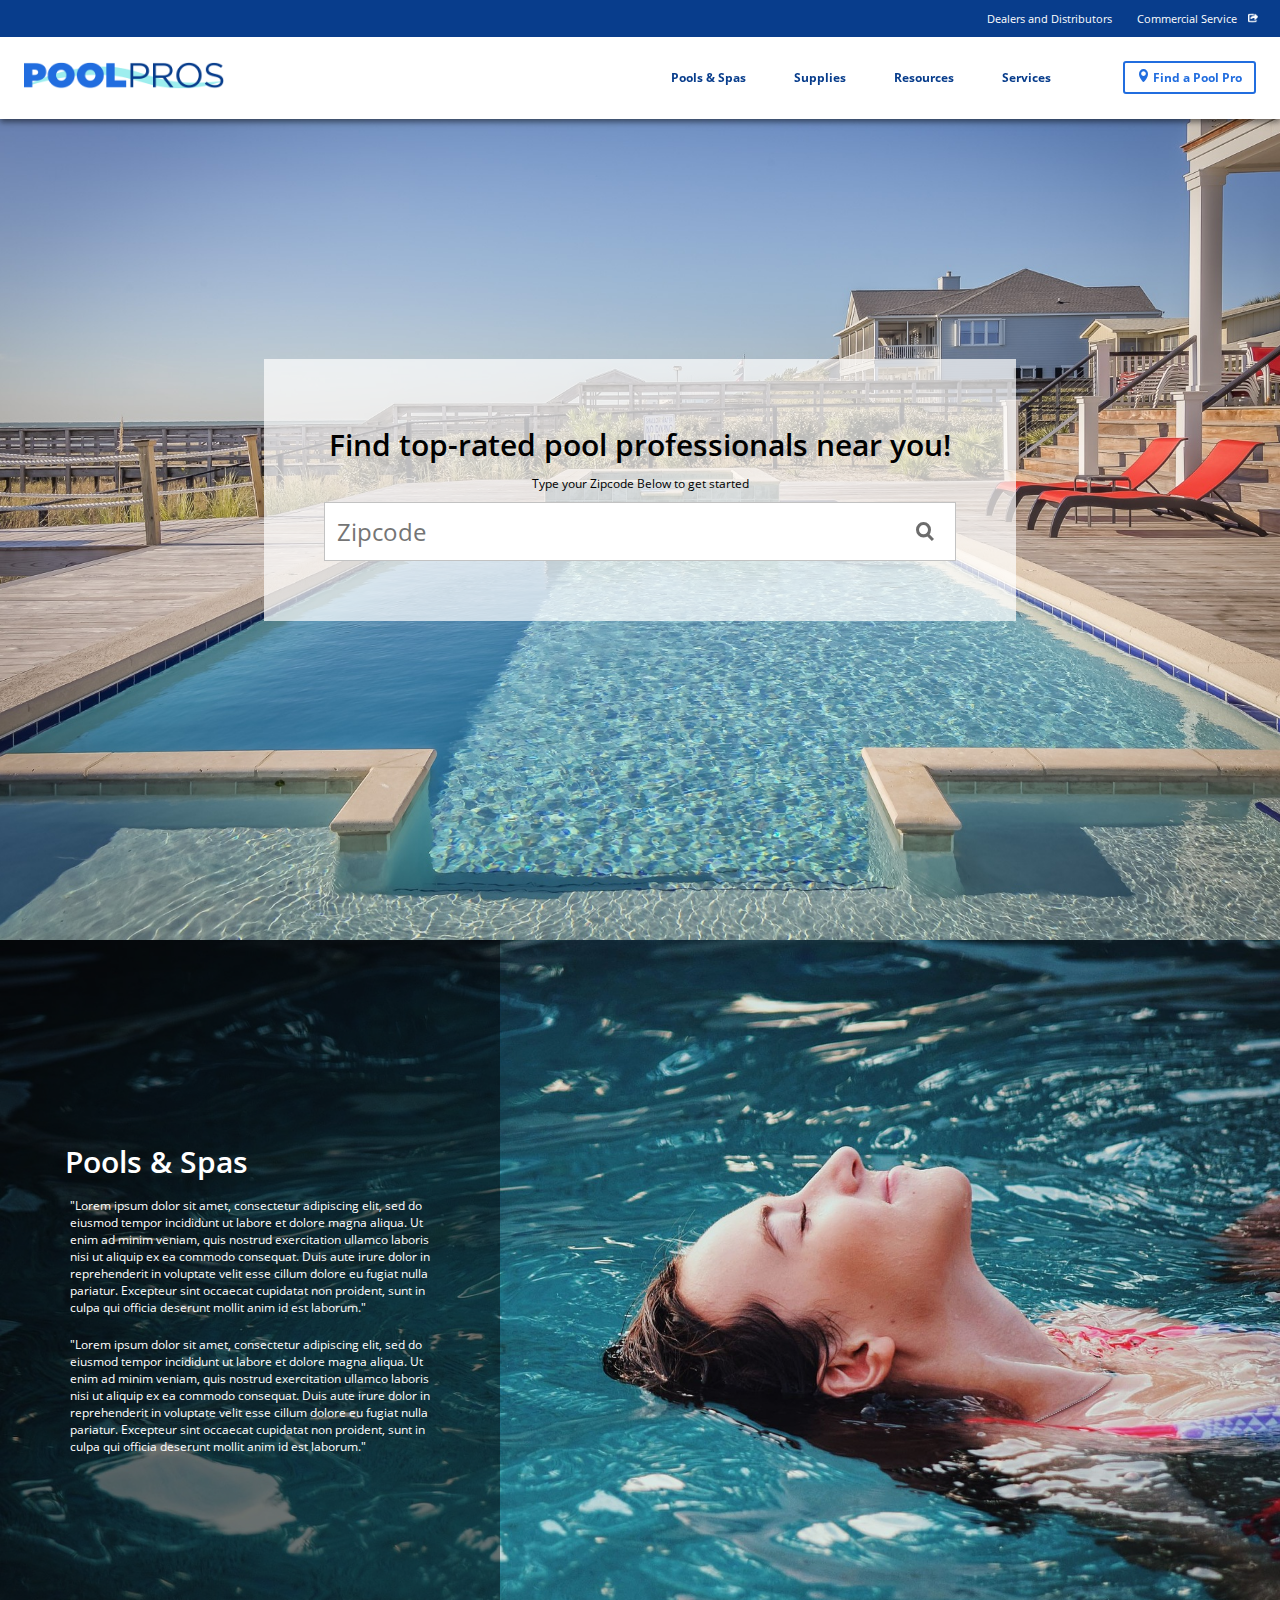
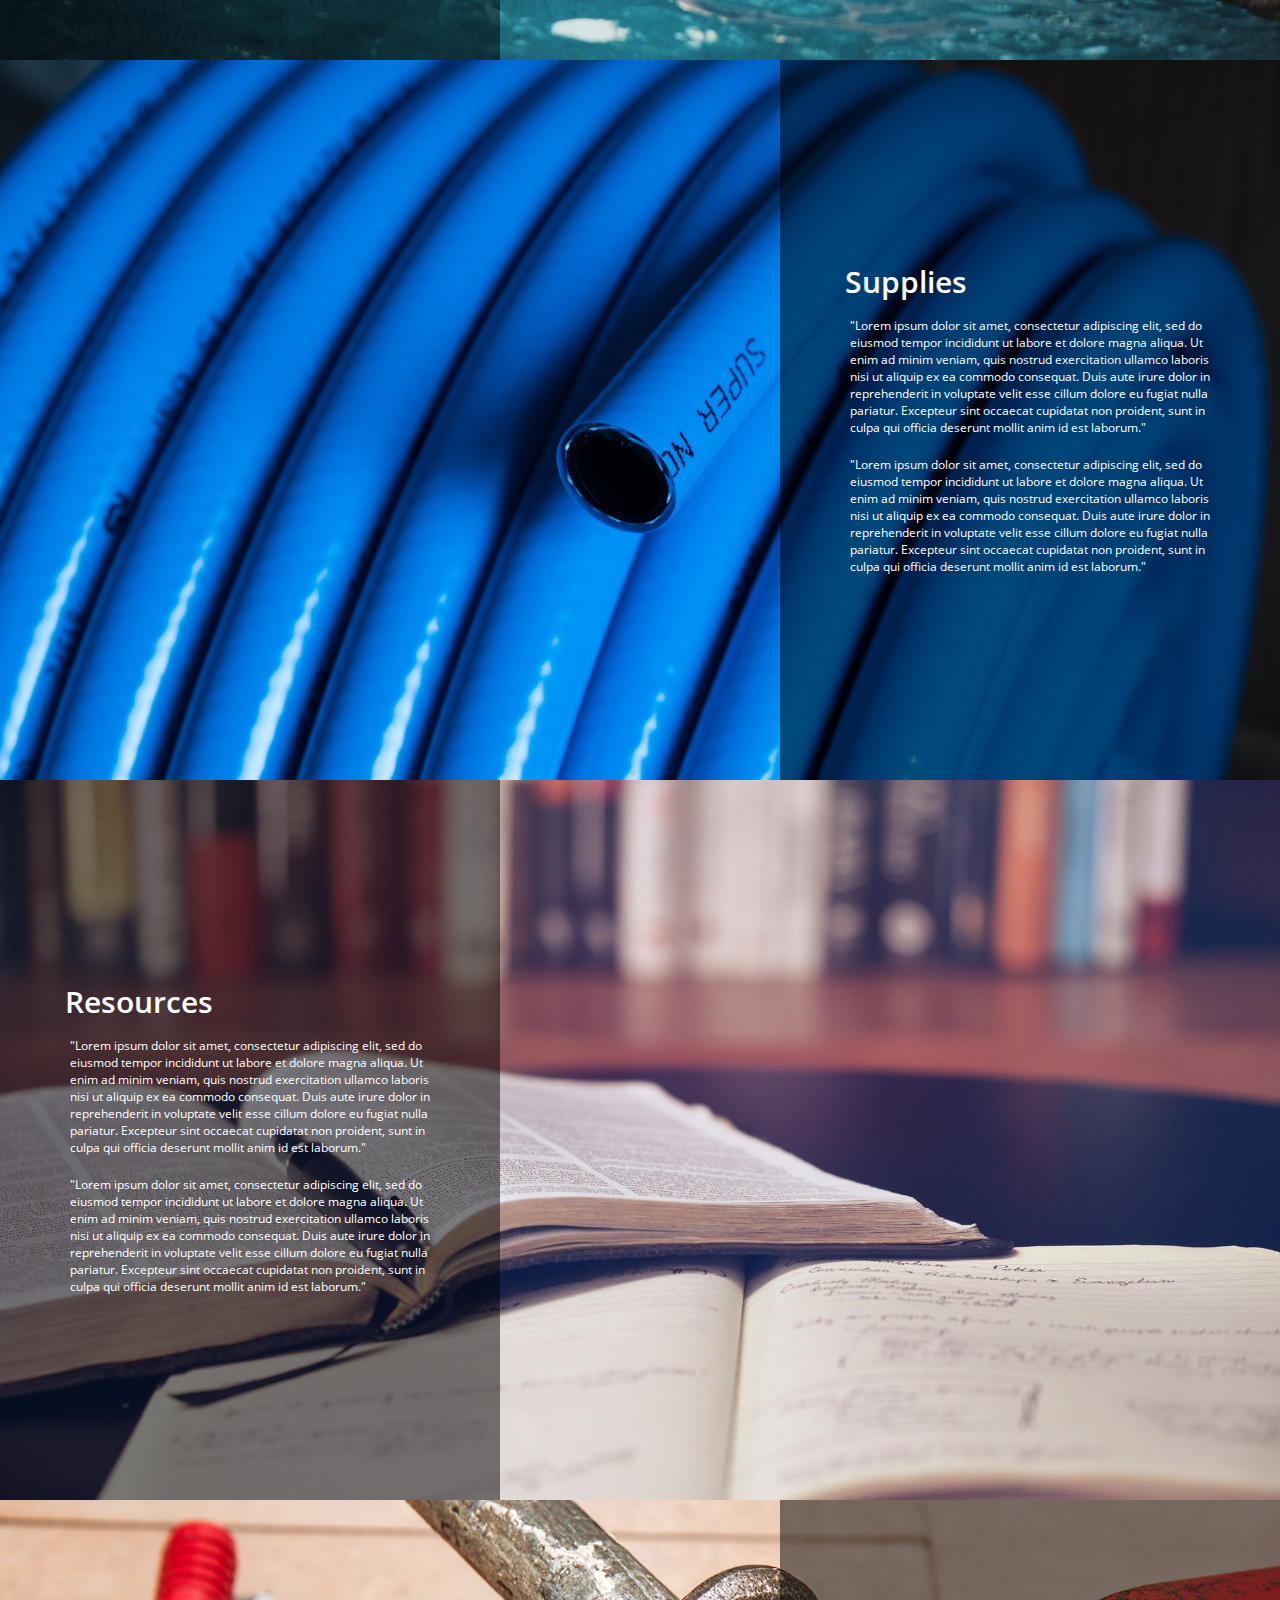
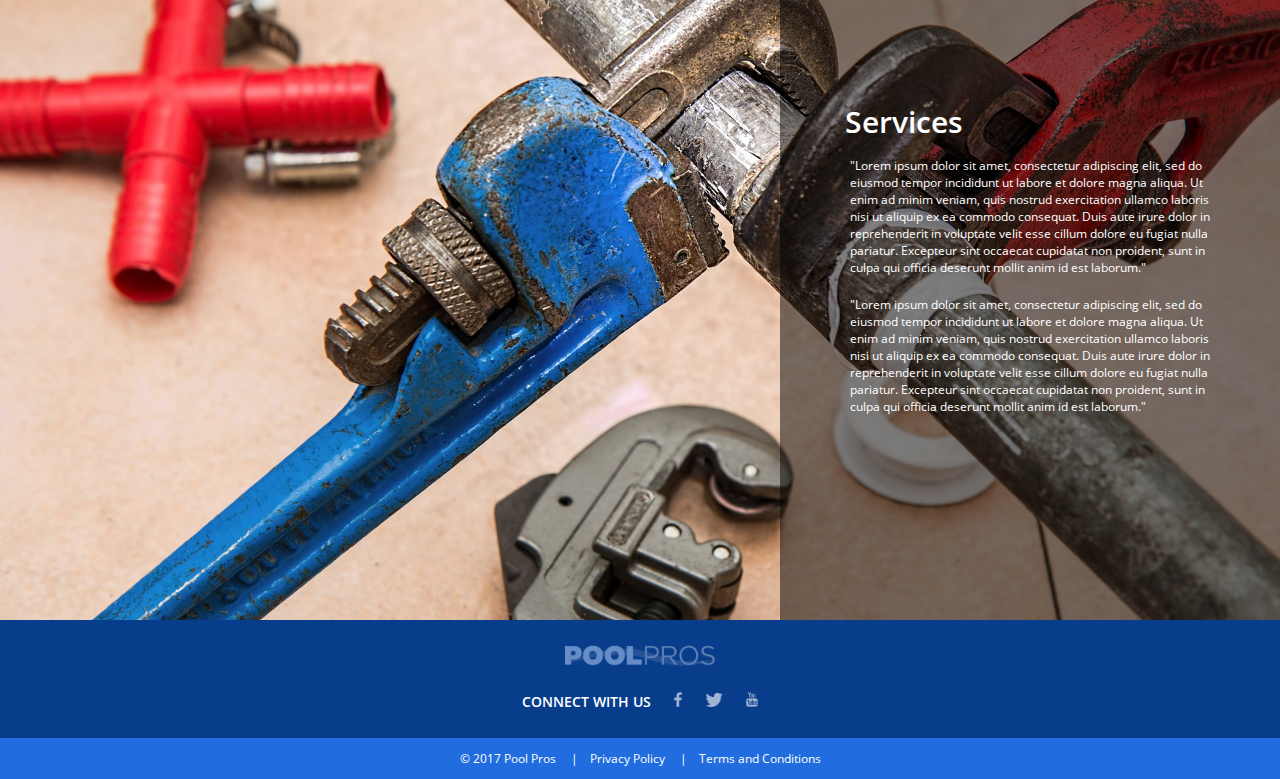
==== commit e3336e17: "Add files via upload" ====
--- a/index.html
+++ b/index.html
@@ -68,105 +68,6 @@
                     </div>
         </section>
 
-        
-        
-        <!--    
-        <section id="privacy-policy-section">
-            <div class="content">
-                Privacy Notice
-
-This privacy notice discloses the privacy practices for (website address). This privacy notice applies solely to information collected by this website. It will notify you of the following:
-
-    What personally identifiable information is collected from you through the website, how it is used and with whom it may be shared.
-    What choices are available to you regarding the use of your data.
-    The security procedures in place to protect the misuse of your information.
-    How you can correct any inaccuracies in the information.
-
-Information Collection, Use, and Sharing
-We are the sole owners of the information collected on this site. We only have access to/collect information that you voluntarily give us via email or other direct contact from you. We will not sell or rent this information to anyone.
-
-We will use your information to respond to you, regarding the reason you contacted us. We will not share your information with any third party outside of our organization, other than as necessary to fulfill your request, e.g. to ship an order.
-
-Unless you ask us not to, we may contact you via email in the future to tell you about specials, new products or services, or changes to this privacy policy.
-
-Your Access to and Control Over Information
-You may opt out of any future contacts from us at any time. You can do the following at any time by contacting us via the email address or phone number given on our website:
-
-    See what data we have about you, if any.
-    Change/correct any data we have about you.
-    Have us delete any data we have about you.
-    Express any concern you have about our use of your data.
-
-Security
-We take precautions to protect your information. When you submit sensitive information via the website, your information is protected both online and offline.
-
-Wherever we collect sensitive information (such as credit card data), that information is encrypted and transmitted to us in a secure way. You can verify this by looking for a lock icon in the address bar and looking for "https" at the beginning of the address of the Web page.
-
-While we use encryption to protect sensitive information transmitted online, we also protect your information offline. Only employees who need the information to perform a specific job (for example, billing or customer service) are granted access to personally identifiable information. The computers/servers in which we store personally identifiable information are kept in a secure environment.
-            </div>
-        </section>
-
-
-        <section id="terms-and-conditions-section">
-            <div class="content">
-                Terms and Conditions for Company Name
-                Introduction
-                
-                These Website Standard Terms and Conditions written on this webpage shall manage your use of our website, Webiste Name accessible at Website.com.
-                
-                These Terms will be applied fully and affect to your use of this Website. By using this Website, you agreed to accept all terms and conditions written in here. You must not use this Website if you disagree with any of these Website Standard Terms and Conditions.
-                
-                Minors or people below 18 years old are not allowed to use this Website.
-                Intellectual Property Rights
-                
-                Other than the content you own, under these Terms, Company Name and/or its licensors own all the intellectual property rights and materials contained in this Website.
-                
-                You are granted limited license only for purposes of viewing the material contained on this Website.
-                Restrictions
-                
-                You are specifically restricted from all of the following:
-                
-                    publishing any Website material in any other media;
-                    selling, sublicensing and/or otherwise commercializing any Website material;
-                    publicly performing and/or showing any Website material;
-                    using this Website in any way that is or may be damaging to this Website;
-                    using this Website in any way that impacts user access to this Website;
-                    using this Website contrary to applicable laws and regulations, or in any way may cause harm to the Website, or to any person or business entity;
-                    engaging in any data mining, data harvesting, data extracting or any other similar activity in relation to this Website;
-                    using this Website to engage in any advertising or marketing.
-                
-                Certain areas of this Website are restricted from being access by you and Company Name may further restrict access by you to any areas of this Website, at any time, in absolute discretion. Any user ID and password you may have for this Website are confidential and you must maintain confidentiality as well.
-                Your Content
-                
-                In these Website Standard Terms and Conditions, “Your Content” shall mean any audio, video text, images or other material you choose to display on this Website. By displaying Your Content, you grant Company Name a non-exclusive, worldwide irrevocable, sub licensable license to use, reproduce, adapt, publish, translate and distribute it in any and all media.
-                
-                Your Content must be your own and must not be invading any third-party's rights. Company Name reserves the right to remove any of Your Content from this Website at any time without notice.
-                No warranties
-                
-                This Website is provided “as is,” with all faults, and Company Name express no representations or warranties, of any kind related to this Website or the materials contained on this Website. Also, nothing contained on this Website shall be interpreted as advising you.
-                Limitation of liability
-                
-                In no event shall Company Name, nor any of its officers, directors and employees, shall be held liable for anything arising out of or in any way connected with your use of this Website whether such liability is under contract.  Company Name, including its officers, directors and employees shall not be held liable for any indirect, consequential or special liability arising out of or in any way related to your use of this Website.
-                Indemnification
-                
-                You hereby indemnify to the fullest extent Company Name from and against any and/or all liabilities, costs, demands, causes of action, damages and expenses arising in any way related to your breach of any of the provisions of these Terms.
-                Severability
-                
-                If any provision of these Terms is found to be invalid under any applicable law, such provisions shall be deleted without affecting the remaining provisions herein.
-                Variation of Terms
-                
-                Company Name is permitted to revise these Terms at any time as it sees fit, and by using this Website you are expected to review these Terms on a regular basis.
-                Assignment
-                
-                The Company Name is allowed to assign, transfer, and subcontract its rights and/or obligations under these Terms without any notification. However, you are not allowed to assign, transfer, or subcontract any of your rights and/or obligations under these Terms.
-                Entire Agreement
-                
-                These Terms constitute the entire agreement between Company Name and you in relation to your use of this Website, and supersede all prior agreements and understandings.
-                Governing Law & Jurisdiction
-                
-                These Terms will be governed by and interpreted in accordance with the laws of the State of Country, and you submit to the non-exclusive jurisdiction of the state and federal courts located in Country for the resolution of any disputes.
-            </div>
-        </section> -->
     </main>
 
     <!-- Footer -->
--- a/assets/css/fonts/open-sans/open-sans.css
+++ b/assets/css/fonts/open-sans/open-sans.css
@@ -14,13 +14,13 @@
     font-family: 'OpenSans';
     font-style: italic;
     font-weight: 400;
-    src: local('OpenSans'), local('OpenSans'), url('OpenSans-Italic.ttf') format('truetype');
+    src: local('OpenSans Italic'), local('OpenSans-Italic'), url('OpenSans-Italic.ttf') format('truetype');
   }
   @font-face {
     font-family: 'OpenSans';
     font-style: normal;
     font-weight: 600;
-    src: local('OpenSans Semibold'), local('/OpenSans-Semibold'), url('OpenSans-Semibold.ttf') format('truetype');
+    src: local('OpenSans Semibold'), local('OpenSans-Semibold'), url('OpenSans-Semibold.ttf') format('truetype');
   }
   @font-face {
     font-family: 'OpenSans';
--- a/assets/css/style.css
+++ b/assets/css/style.css
@@ -1,5 +1,23 @@
-
-/* Global Variables */
+/********************************************************************************  
+
+  * CSS|1 - Global Variables
+  * CSS|2 - Resets
+  * CSS|3 - Structure
+  * CSS|4 - Text
+  * CSS|5 - Navigation
+  * CSS|6 - Content
+  * CSS|7 - Footer
+  * CSS|8 - Forms
+  * CSS|9 - Icons
+  * CSS|10 - Buttons
+  * CSS|11 - Misc
+  * CSS|12 - Mobile
+
+*******************************************************************************/
+
+
+/* CSS|1 - Global Variables
+*******************************************************************************/
 
 :root {
   --first-theme-color: #083d8c;
@@ -10,141 +28,128 @@
   --theme-border-radius: 5px;
 }
 
-/* Resets */
-
-button, input[type="text"], input[type="submit"], input[type="tel"] {
+/* CSS|2 - Resets
+*******************************************************************************/
+
+html, body {
+  height: 100%;
+  padding: 0;
+  margin: 0;
+}
+
+button {
+  background:none;
+}
+
+button, input[type="text"],
+input[type="submit"],
+input[type="tel"] {
   -webkit-appearance: none;
   -moz-appearance: none;
   border-radius: 0;
   min-width: 0;
 }
+
+input:invalid {
+  box-shadow: none !important;
+}
+div {
+  box-sizing: border-box;
+}
+h1,h2,h3,h4,h5,h6 {
+  margin:5px;
+  font-weight:600;
+}
 label {
   display:block;
 }
-button {
-  background:none;
-}
-
-div {
+ul {
+  list-style: none;
+  padding:0;
+}
+
+/* CSS|3 - Structure
+*******************************************************************************/
+
+main {
+  flex: 1;
+  flex-shrink:1;
   box-sizing: border-box;
 }
-
-html, body {
-    height: 100%;
-    padding: 0;
-    margin: 0;
-}
-
-input:invalid {
-  box-shadow: none !important;
-}
-
-body, textarea {
-  font-family:'OpenSans', Arial, sans-serif;
-}
-
 body {
   display: flex;
   flex-direction: column;
-  color: #696969;
-  font-size:70%;
-}
-
-h1,h2,h3,h4,h5,h6 {
-  margin:5px;
-}
-
-a {
-  text-decoration: none;
-  color: var(--first-theme-color);
-  font-weight: 800;
-  transition: .1s;
-  transition-timing-function: cubic-bezier(.04,.77,0,1.01);
-}
-a:hover {
-  color:var(--second-theme-color);
-}
-ul {
-  list-style: none;
-  padding:0;
-}
-
-hr {
-  border: 1px solid #efefef;
-  width:90%;
-}
-
-main {
-  flex: 1;
-  box-sizing: border-box;
-}
-
-
+}
 section {
   display:flex;
   flex-direction: row;
   justify-content: space-between;
   align-items: stretch;
   margin:0;
-  padding:100px auto;
   width:100%;
   background-repeat: no-repeat;
   background-position: center top;
   background-size: cover;
-  background-color: white;
   min-height:80vh;
 }
 
-.content {
-  padding:5em;
-  color: white;
-  width:500px;
-  background-color: rgba(0,0,0,.5);
-}
-
-#hero-section {
-  margin-top:40px;
-  background-image: url('../images/background/pool.jpg');
-  height:100vh;
-  display:flex;
-  flex-direction: column;
-  justify-content: center;
-  align-items: center;
-  color:black;
-}
-
-#dealer-locator-container {
-  padding:5em;
-  background-color: rgba(255,255,255,.7);
+/* CSS|4 - Text
+*******************************************************************************/
+
+a {
+  text-decoration: none;
+  font-weight: 800;
+  transition: .1s;
+  transition-timing-function: cubic-bezier(.04,.77,0,1.01);
+}
+
+a:link  {color: var(--first-theme-color) }
+a:active { color: var(--first-theme-color) }
+a:hover { color:var(--second-theme-color) }
+a:visited { color: var(--first-theme-color) }
+
+
+body, html, textarea, input, button, label {
+  font-family:'OpenSans', Arial, sans-serif;
+}
+body {
+  color: #555555;
+  font-size:75%;
+  
+}
+h1 {
+  font-size:250%;
+}
+h1.light {
+  font-weight:300;
+}
+hr {
+  border: 1px solid #efefef;
+  width:90%;
+}
+p {
   margin:10px;
 }
-
-#dealer-search-results-section{
-  margin:100px auto;
-  max-width:1300px;
-  justify-content: flex-start;
-  flex-direction: column;
-  box-sizing: border-box;
-}
-
-#pools-and-spas-section {
-  background-color: #216ddf;
-  background-image: url('../images/background/lady.jpg');
-}
-#supplies-section {
-  background-color: #1b5ab8;
-  background-image: url('../images/background/supplies.jpg');
-}
-#resources-section {
-  background-color: #174d9e;
-  background-image: url('../images/background/resources.jpg');
-}
-#services-section {
-  background-color: #2668cb;
-  background-image: url('../images/background/services.jpg');
-}
-
+.italic {
+  font-style: italic;
+}
+
+.centered {
+  text-align:center;
+}
+
+.vertical-rule {
+  height:40px;
+  border-right: 1px solid var(--fourth-theme-color);
+  margin:0 10px;
+}
+
+
+
+/* CSS|5 - Navigation
+*******************************************************************************/
 #top-header {
+  top:3em;
   z-index:8;
   box-sizing: border-box;
   background-color:white;
@@ -153,252 +158,99 @@
   display: flex;
   align-items: center;
   flex-direction: row;
+  flex-wrap: nowrap;
   justify-content: space-between;
 }
-
 #top-header > * {
-  margin:7px 15px;
-}
-
-.footer {
-  color: #ffffff;
-  display: flex;
-  flex-direction: column;
-}
-
-.footer a {
-  color:#ffffff;
-  font-weight:normal;
-}
-
-.footer-top {
-  flex: 1 0 auto;
-  background-color: #083d8c;
-}
-
-.footer-bottom {
-  background-color: #216ddf;
-}
-
-/* Social Media */
-
-.social-media-list-wrapper li {
-  display:inline-block;
-  margin:10px;
-}
-
-.social-media-list-wrapper img {
-  height:20px;
-}
-
-.flex-float-left {
-  margin-right:auto;
-}
-.flex-float-right {
-  margin-left:auto;
-}
-
-
-/* Main Nav */
-
-.navigation-main {
-}
-
+  margin:1.75em 2em;
+}
 .navigation-main-list-wrapper {
   align-items: center;
   display: flex;
   flex: 0 0 auto;
-  flex-shrink:0;
+  flex-shrink:2;
   list-style: none;
 }
-
 .navigation-main-list-item {
-  margin: 0px 20px;
+  margin: 0px 2em;
   flex-shrink: 0;
 }
-
 .navigation-main-list-item a {
-  padding: 5px;
+  font-weight:700;
+  padding-bottom:.5em;
   transition: .3s;
   transition-timing-function: cubic-bezier(0,.66,.04,1);
 }
-
 .navigation-main-list-item a:hover {
   border-bottom:5px solid var(--second-theme-color);
 }
-
-h1.light {
-  font-weight:300;
-}
-
-h1 {
-  font-size:250%;
-}
-
-
-/* Mobile Nav */
-#mobile-navigation-close-icon {
-  cursor:pointer;
-  font-size:24px;
-  display:none;
-  padding:10px 15px;
-}
-
-#hamburger {
-  display:none;
-  width:30px;
-  height:30px;
-  margin:0 10px;
-  background-image: url('../images/icons/menu-icon-mobile.png');
-  background-position: center center;
-  background-size: cover;
-  cursor:pointer;
-}
-
-/* General Purpose */ 
-
-.no-shrink {
-  flex-shrink:0;
-}
-
-.italic {
-  font-style: italic;
-}
-
-.centered {
-  text-align:center;
-}
-
-.vertical-rule {
-  height:40px;
-  border-right: 1px solid var(--fourth-theme-color);
-  margin:0 10px;
-}
-
-.dropshadow {
-  -webkit-box-shadow: 0px 3px 6px 0px rgba(0,0,0,0.51);
-  -moz-box-shadow: 0px 3px 6px 0px rgba(0,0,0,0.51);
-  box-shadow: 0px 3px 6px 0px rgba(0,0,0,0.51);
-}
-
-/* Icons */
-
-.icon-close {
-  cursor:pointer;
-  font-size:175%;
-}
-
-.icon-info::after {
-  cursor: pointer;
-  display: inline-block;
-  background-color: #e4e4e4;
-  content:'?';
-  color: var(--first-theme-color);
-  padding:.25em .75em;
-  margin:0 1em;
-  box-sizing: border-box;
-  font-size: 10px;
-  font-weight: bold;
-}
-
-.icon-phone::before {
-  content:' '; 
-  background-image: url('../images/icons/phone-icon-desktop.png');
-  background-size: contain;
-  background-position:center;
-  background-repeat:no-repeat;
-  display: inline-block;
-  margin-right:.25em; 
-  vertical-align: text-top;
-  width:1em;
-  height:100%;
-}
-
 .logo {
   flex-grow:2;
   margin:10px;
 }
-
 .logo img {
   max-width: 200px;
   min-width: 100px;
   width:100%;
 }
 
-.footer-logo img {
-  max-width: 150px;
-  min-width: 75px;
-  width:100%;
-}
-
-li.service-pro::before, li.installation-pro::before, li.commercial-pro::before, li.residential-pro::before {
-  content:"";
-  margin-right:.5em;
-  vertical-align: middle;
-  display:inline-block;
-  height:15px;
-  width: 15px;
-}
-
-li.service-pro::before {
-  background: url('../images/service-icons/gear-service-pro.png') no-repeat center;
-  background-size:cover;
-}
-
-li.installation-pro::before {
-  background: url('../images/service-icons/star-installation-pro.png') no-repeat center;
-  background-size:cover;
-}
-
-li.commercial-pro::before {
-  background: url('../images/service-icons/users-commercial-pro.png') no-repeat center;
-  background-size:cover;
-}
-
-li.residential-pro::before {
-  background: url('../images/service-icons/home-residential-pro.png') no-repeat center;
-  background-size:cover;
-}
-
-/* Buttons */
-
-.btn-default {
-  background-color: #ffffff;
-  color: var(--second-theme-color);
-  font-weight: 900;
-  border: 2px solid var(--second-theme-color);
-  border-radius:3px;
-  padding:5px;
-  transition:.1s ease-in;
-  cursor:pointer;
-}
-
-.btn-default:hover, .btn-default.active {
-  background-color: var(--second-theme-color);
-  color: #ffffff;
-}
-
-.btn-dealer-contact {
-  border: 2px solid var(--fifth-theme-color);
-}
-
-.btn-dealer-contact:hover {
-  background-color:var(--fifth-theme-color);
-}
-
-
-/* Lightbox */
-
+/* CSS|6 - Content
+*******************************************************************************/
+
+/* Sections */
+
+.content {
+  display:flex;
+  flex-direction: column;
+  justify-content: center;
+  padding:5em;
+  color: white;
+  width:500px;
+  background-color: rgba(0,0,0,.5);
+}
+
+#hero-section {
+  background-image: url('../images/background/hero.jpg');
+  margin-top:40px;
+  height:100vh;
+  display:flex;
+  flex-direction: column;
+  justify-content: center;
+  align-items: center;
+  color:black;
+}
+
+#pools-and-spas-section {
+  background-color: #216ddf;
+  background-image: url('../images/background/lady.jpg');
+}
+#supplies-section {
+  background-color: #1b5ab8;
+  background-image: url('../images/background/supplies.jpg');
+}
+#resources-section {
+  background-color: #174d9e;
+  background-image: url('../images/background/resources.jpg');
+}
+#services-section {
+  background-color: #2668cb;
+  background-image: url('../images/background/services.jpg');
+}
+
+#dealer-search-results {
+  margin:75px;
+}
+
+/* Cards */
 .cards-container {
   width:100%;
   display: flex;
   flex-wrap: wrap;
   justify-content: space-evenly;
   align-content:stretch;
-
-}
-
-.lightbox-item {
+}
+
+.card {
   display: -webkit-box;      
   display: -moz-box;         
   display: -ms-flexbox;     
@@ -407,14 +259,13 @@
   flex-direction: column;
   justify-content: space-between;
   background-color: #ffffff;
-  /* width:300px; */
   width:27%;
-  min-width:300px;
+  min-width:350px;
   border-radius: var(--theme-border-radius);
   text-align:center;
   margin:20px 0;
 }
-.dealer-header {
+.card-header {
   display: -webkit-box;      
   display: -moz-box;         
   display: -ms-flexbox;     
@@ -425,7 +276,7 @@
   align-items: center;
   height:20%;
 }
-.dealer-content {
+.card-content {
   display: -webkit-box;      
   display: -moz-box;         
   display: -ms-flexbox;     
@@ -434,16 +285,17 @@
   flex-direction: column;
   height:65%;
 }
-.dealer-name {
+.card-title {
   padding:20px;
   margin:20px;
 }
 
-.dealer-phone-display {
+a.dealer-phone-display {
   font-size:250%;
-}
-
-.lightbox-footer {
+  color:black;
+}
+
+.card-footer {
   display: -webkit-box;      
   display: -moz-box;         
   display: -ms-flexbox;     
@@ -463,6 +315,11 @@
   text-align:left;
 }
 
+.dealer-services-list-wrapper li {
+  margin:0 1em;
+
+}
+
 
 .dealer-hours-display {
   margin:0 auto;
@@ -477,144 +334,66 @@
   text-align:left;
 }
 
-/* Dealer Search Form */
-
-#dealer-search-form {
-  display: -webkibox;      
+/* Dialog */
+
+.dialog {
+  display: -webkit-box;      
   display: -moz-box;         
   display: -ms-flexbox;     
   display: -webkit-flex;     
   display: flex;
-  align-items: center;
-  background-color:white;
-  border:1px solid var(--fourth-theme-color) ;
-}
-
-#dealer-search-form input[type="tel"] {
-  flex:2;
-  flex-shrink:2;
-  margin:0;
-  border:0;
-  font-size:24px;
-  padding:.5em;
-  height:inherit;
-}
-
-#dealer-search-form input[type="submit"] {
-  background:none;
-  background-color:none;
-  flex:1;
-  border:0;
-  height:80%;
-  max-width:60px;
-  background-image:url('../images/icons/search.svg');
-  background-repeat: no-repeat;
-  background-position: center;
-  background-size: contain;
-  cursor:pointer;
-}
-
-
-/* Contact Form */
-#contact-form {
+  flex-direction: column;
+  background-color: #ffffff;
+  top: 50%;
+  left: 50%;
+  transform: translate(-50%, -50%);
+  position:fixed;
+  max-width:600px;
+  z-index:9999;
+  visibility: hidden;
+  opacity:0;
+  transition: all 1s cubic-bezier(0,.66,.04,1);
+}
+
+.dialog.visible {
+  visibility: visible;
+  opacity:1;
+}
+
+.dialog p {
+  font-size:120%;
+}
+
+.dialog-content {
   margin:10px;
+}
+
+.dialog-header {
+  background-color:#083d8c;
   padding:10px;
-  background-color: var(--third-theme-color);
-}
-#contact-form-close {
+  color:white;
+}
+
+
+#commercial-services-dialog-close {
   float:right;
 }
 
-#contact-form label, input, textarea {
-  margin:10px 0;
-}
-
-#contact-form-submit {
-  font-size:150%;
-  border:0;
-  font-weight:800;
-  cursor:pointer;
-  margin:.25em;
-}
-
-#contact-form-submit::before {
-  content:"Send My Email";
-}
-
-#contact-form-submit:after {
-  content:" ";
-  display:inline-block;
-  vertical-align:middle;
-  margin:0 .75em;
-  width:1.25em;
-  height:1.25em;
-  background-image:url("../images/icons/next-arrow.png");
-  background-position: center;
-  background-size:contain;
-  background-repeat:no-repeat;
-}
-
-#contact-form label {
-  font-weight:800;
-}
-
-
-#contact-form input[type="text"],input[type="email"],input[type="tel"], textarea {
-  height:43px;
-  padding:10px;
-  font-size:120%;
-  width: 100%;
-  box-sizing:border-box;
-  border:1px solid var(--fourth-theme-color) ;
-  display:block;
-}
-
-#contact-form input[type="tel"], .phone-label  {
-  max-width:15em;
-}
-
-
-/* Get ready.... */
-
-
-/* ...... for the wild stuff ahead .....  */
-
-.icon-form-validation {
-  vertical-align: middle;
-  width:20px;
-  height:20px;
-  background-position: center;
-  background-size:contain;
-  background-repeat:no-repeat;
-  float:right;
-  top:-80px;
-  position: relative;
-}
-
-
-/* ...... here goes!  */
-
-#contact-form input[type="text"]:invalid + span, #contact-form input[type="email"]:invalid + span, #contact-form input[type="tel"]:invalid + span {
-    background-image: url("../images/forms/circle-form.png");
-    border:0;
-}
-
-#contact-form input[type="text"]:valid + span, #contact-form input[type="email"]:valid + span, #contact-form input[type="tel"]:valid + span {
-  background-image: url("../images/forms/checkmark-circle.png");
-}
-
-/* Okay, back to reality  */
-
-#mobile-menu-header {
-  display:none;
-}
+.dialog-footer {
+  background-color:var(--third-theme-color);
+}
+
+.dialog-footer p {
+  font-size:90%;
+}
+
 
 .modal-overlay {
   background-color: rgba(0,0,0,.7);
   position:fixed;
   height:100vh;
   width:100vw;
-  z-index:8;
+  z-index:8888;
   opacity:0;
   visibility: hidden;
   transition: all 1s cubic-bezier(0,.66,.04,1);
@@ -626,24 +405,42 @@
   opacity:1;
 }
 
+
+/* Search */
+
+#dealer-locator-container {
+  padding:5em;
+  background-color: rgba(255,255,255,.7);
+  margin:10px;
+}
+
+#dealer-search-results-section{
+  margin-top:100px;
+  max-width:100%;
+  justify-content: flex-start;
+  flex-direction: column;
+  box-sizing: border-box;
+  background: url('../images/background/water-image.png');
+  background-size:contain;
+  background-repeat: no-repeat;
+}
+
+.search-results-content {
+  padding-top:100px;
+  max-width:1300px;
+  margin:0 auto;
+}
+
 /* Search Filters */
-
 #dealer-count-title {
   color:var(--second-theme-color);
 }
-
 .search-filters label, .search-filters input[type="checkbox"] {
   cursor:pointer;
 }
-
-.search-filters label {
-  font-weight:700;
-}
-
 .search-filter-list-item {
   display:inline-block;
 }
-
 .search-filters {
   display: -webkit-box;      
   display: -moz-box;         
@@ -659,57 +456,273 @@
   text-align:center;
 }
 
-.dialog {
-  display: -webkit-box;      
+
+/* CSS|7 - Footer
+*******************************************************************************/
+
+.footer {
+  color: white;
+  display: flex;
+  flex-direction: column;
+}
+.footer a {
+  color:white;
+  font-weight:normal;
+}
+.footer-top {
+  padding:10px;
+  background-color: var(--first-theme-color);
+}
+.footer-bottom {
+  background-color: var(--second-theme-color);
+}
+.footer-logo img {
+  margin:5px;
+  max-width: 150px;
+  min-width: 75px;
+  width:100%;
+}
+
+.social-media-list-wrapper li {
+  display:inline-block;
+  margin:5px 10px;
+  font-weight:600;
+  font-size:120%;
+}
+
+.social-media-list-wrapper img {
+  height:1em;
+}
+
+.horizontal-link-wrapper {
+  margin:1em;
+}
+.horizontal-link-wrapper li {
+  display:inline-block;
+}
+
+.horizontal-link-wrapper li:not(:first-child):before  {
+  content:"|";
+  margin:0 1em;
+}
+
+.flex-float-left {
+  margin-right:auto;
+}
+.flex-float-right {
+  margin-left:auto;
+}
+
+/* CSS|8 - Forms
+*******************************************************************************/
+
+/* Dealer Search Form */
+
+#dealer-search-form {
+  display: -webkibox;      
   display: -moz-box;         
   display: -ms-flexbox;     
   display: -webkit-flex;     
   display: flex;
-  flex-direction: column;
-  background-color: #ffffff;
-  top: 50%;
-  left: 50%;
-  transform: translate(-50%, -50%);
-  position:fixed;
-  max-width:600px;
-}
-
-.dialog p {
+  align-items: center;
+  background-color:white;
+  border:1px solid var(--fourth-theme-color) ;
+}
+
+#dealer-search-form input[type="tel"] {
+  flex:2;
+  flex-shrink:2;
+  margin:0;
+  border:0;
+  font-size:24px;
+  padding:.5em;
+  height:inherit;
+}
+
+#dealer-search-form input[type="submit"] {
+  background:none;
+  background-color:none;
+  flex:1;
+  border:0;
+  height:80%;
+  max-width:60px;
+  background-image:url('../images/icons/search.svg');
+  background-repeat: no-repeat;
+  background-position: center;
+  background-size: contain;
+  cursor:pointer;
+}
+
+/* Contact Form */
+
+#contact-form {
+  margin:10px;
+  padding:10px;
+  background-color: var(--third-theme-color);
+}
+#contact-form-close {
+  float:right;
+}
+
+#contact-form label, input, textarea {
+  margin:10px 0;
+}
+
+#contact-form label.optional::before {
+  content:'Optional';
+  font-weight: 400;
+  font-style: italic!important;
+  vertical-align: middle;
+  float:right;
+}
+
+#contact-form-submit {
+  font-size:100%;
+  border:0;
+  font-weight:600;
+  cursor:pointer;
+  margin:.25em;
+}
+
+#contact-form-submit::before {
+  content:"Send my email";
+}
+
+#contact-form-submit:after {
+  content:" ";
+  display:inline-block;
+  vertical-align:middle;
+  margin:0 .75em;
+  width:1.25em;
+  height:1.25em;
+  background-image:url("../images/icons/next-arrow.png");
+  background-position: center;
+  background-size:contain;
+  background-repeat:no-repeat;
+}
+
+#contact-form label {
+  font-weight:600;
+}
+
+
+#contact-form input[type="text"],input[type="email"],input[type="tel"], textarea {
+  height:43px;
+  padding:10px;
   font-size:120%;
-}
-
-.dialog-content {
-  margin:10px;
-}
-
-.dialog-header {
-  background-color:#083d8c;
-  padding:10px;
-  color:white;
-}
-
-
-#commercial-services-dialog-close {
+  width: 100%;
+  box-sizing:border-box;
+  border:1px solid var(--fourth-theme-color) ;
+  display:block;
+}
+
+#contact-form textarea  {
+  height:initial;
+}
+
+
+
+#contact-form input[type="tel"], .phone-label  {
+  max-width:15em;
+}
+
+.icon-form-validation {
+  vertical-align: middle;
+  width:20px;
+  height:20px;
+  background-position: center;
+  background-size:contain;
+  background-repeat:no-repeat;
   float:right;
-}
-.hidden {
-  display:none;
-}
-
-
-.dialog-footer {
-  background-color:var(--third-theme-color);
-}
-
-p {
-  margin:10px;
-}
-
-
-#dealer-search-results {
-  margin:75px;
-}
-
+  top:-80px;
+  margin-bottom:-80px; /* Remove empty space */
+  position: relative;
+}
+
+/* Get ready....
+...... for the wild stuff ahead .....  */
+
+#contact-form input[type="text"]:invalid + span, 
+#contact-form input[type="email"]:invalid + span, 
+#contact-form input[type="tel"]:invalid + span {
+    background-image: url("../images/forms/circle-form.png");
+    border:0;
+}
+
+#contact-form input[type="text"]:valid + span, 
+#contact-form input[type="email"]:valid + span, 
+#contact-form input[type="tel"]:valid + span {
+  background-image: url("../images/forms/checkmark-circle.png");
+}
+
+/* Okay, back to your regularly scheduled programming  */
+
+
+/* CSS|9 - Icons
+*******************************************************************************/
+
+.icon-close {
+  cursor:pointer;
+  font-size:175%;
+}
+
+.icon-info::after {
+  cursor: pointer;
+  display: inline-block;
+  background-color: #e4e4e4;
+  content:'?';
+  color: var(--first-theme-color);
+  padding:.25em .75em;
+  margin:0 1em;
+  box-sizing: border-box;
+  font-size: 10px;
+  font-weight: bold;
+}
+
+.icon-phone::before {
+  content:"\00A0"; /* Magic unicode space */
+  background: url('../images/icons/phone-icon-desktop.png');
+  background-size: contain;
+  background-position:center;
+  background-repeat:no-repeat;
+  display: inline-block;
+  margin-right:.25em; 
+  vertical-align: text-top;
+  width:1em;
+  height:100%;
+}
+
+li.service-pro::before, 
+li.installation-pro::before, 
+li.commercial-pro::before, 
+li.residential-pro::before {
+  content:"\00A0";
+  margin-right:.5em;
+  vertical-align: middle;
+  display:inline-block;
+  height:100%;
+  width: 1em;
+}
+
+li.service-pro::before {
+  background: url('../images/service-icons/gear-service-pro.png') no-repeat center;
+  background-size:contain;
+}
+
+li.installation-pro::before {
+  background: url('../images/service-icons/star-installation-pro.png') no-repeat center;
+  background-size:contain;
+}
+
+li.commercial-pro::before {
+  background: url('../images/service-icons/users-commercial-pro.png') no-repeat center;
+  background-size:contain;
+}
+
+li.residential-pro::before {
+  background: url('../images/service-icons/home-residential-pro.png') no-repeat center;
+  background-size:contain;
+}
 
 /* Custom Checkboxes */ 
 
@@ -726,8 +739,6 @@
 .checkbox label {
   position: relative;
   display: inline-block;
-  
-  /*16px width of fake checkbox + 6px distance between fake checkbox and text*/
   padding-left: 22px;
 }
 
@@ -735,47 +746,43 @@
 .checkbox label::after {
   position: absolute;
   content: "";
-  
-  /*Needed for the line-height to take effect*/
   display: inline-block;
 }
 
-/*Outer box of the fake checkbox*/
+/* Unchecked Checkbox */
 .checkbox label::before{
-  height: 16px;
-  width: 16px;
-  
-  border: 1px solid;
-  left: 0px;
-  border-radius:5px;
-  top: 0px;
-}
-
-/* Check Mark */
-
+  height: 17px;
+  width: 17px;
+  border:1px solid lightgray;
+  background:white;
+  border-radius:4px;
+  left: -4px;
+  top: -1px;
+}
+
+/* Checked styling */
 .checkbox label::after {
-  height: 9px;
-  width: 9px;
-  
-  border: 5px solid var(--second-theme-color);
-  border-radius:5px;
-  left: 0px;
-  top: 0px;
-}
-
-/*Hide the checkmark by default*/
+  height: 7px;
+  width: 7px;
+  border: 7px solid var(--second-theme-color);
+  border-radius:4px;
+  left: -5px;
+  top: -2px;
+}
+
+/* Hide Check */
 .checkbox input[type="checkbox"] + label::after {
   content: none;
 }
 
-/*Unhide on the checked state*/
+/* Show Check */
 .checkbox input[type="checkbox"]:checked + label::after {
   content: "";
 }
 
-/* Focus style for accessibility*/
-.checkbox input[type="checkbox"]:focus + label::before {
-  border:1px dotted black;
+/* Focus style for accessibility / keyboard use */
+.checkbox input[type="checkbox"]:focus + label::before, .checkbox input[type="checkbox"]:hover  {
+  border: 1px dotted lightgray;
 }
 
 /* Custom Radio Buttons */ 
@@ -793,19 +800,18 @@
 .radio-button label {
   display: inline-block;
   padding:3px 20px;
-  border: 3px solid grey;
+  border: 2px solid grey;
   border-radius:5px;
   font-weight:700;
   cursor:pointer;
 }
 
-
-/*Hide the checkmark by default*/
+/* Radio Styling */
 .radio-button input[type="radio"] + label {
   background-color:#efefef;
 }
 
-/*Unhide on the checked state*/
+/* Selected */
 .radio-button input[type="radio"]:checked + label {
   background-color:var(--fifth-theme-color);
   color:white;
@@ -813,11 +819,82 @@
 
 /* Focus style for accessibility*/
 .radio-button input[type="radio"]:focus + label, .radio-button input[type="radio"] + label:hover  {
-  border: 3px solid rgb(65, 65, 65);
-}
-
-
-
+  border: 2px solid rgb(65, 65, 65);
+}
+
+
+
+/* CSS|10 Buttons
+*******************************************************************************/
+
+.btn-default {
+  background-color: #ffffff;
+  color: var(--first-theme-color);
+  font-weight: 700;
+  border: 2px solid var(--second-theme-color);
+  border-radius:3px;
+  padding:.5em 1em;
+  transition:.1s ease-in;
+  cursor:pointer;
+}
+.btn-default:hover {
+  background-color: var(--second-theme-color);
+  color: #ffffff;
+}
+a.btn-hero {
+  color: var(--second-theme-color);
+}
+a.btn-hero::after {
+  content:' Find a Pool Pro'
+}
+
+.btn-dealer-contact {
+  border: 2px solid var(--fifth-theme-color);
+}
+.btn-dealer-contact:hover {
+  background-color:var(--fifth-theme-color);
+}
+
+
+/* Misc
+*******************************************************************************/
+
+.no-shrink {
+  flex-shrink:0;
+}
+
+.hidden {
+  display:none;
+}
+
+.dropshadow {
+  -webkit-box-shadow: 0px 3px 6px 0px rgba(0,0,0,0.51);
+  -moz-box-shadow: 0px 3px 6px 0px rgba(0,0,0,0.51);
+  box-shadow: 0px 3px 6px 0px rgba(0,0,0,0.51);
+}
+
+/* CSS|12 - Mobile
+*******************************************************************************/
+#mobile-menu-header {
+  display:none;
+}
+#mobile-navigation-close-icon {
+  cursor:pointer;
+  font-size:24px;
+  display:none;
+  padding:10px 15px;
+}
+#hamburger {
+  display:none;
+  width:30px;
+  height:30px;
+  padding:0 10px;
+  background-image: url('../images/icons/menu-icon-mobile.png');
+  background-position: center center;
+  background-repeat:no-repeat;
+  background-size: contain;
+  cursor:pointer;
+}
 .tap-to-call {
   font-size:50%;
   margin:0 .5em;
@@ -825,120 +902,57 @@
   font-weight:600;
 }
 
-@media (max-width: 800px)  {  /* Tablets and underrrrrrrr */ 
-
-  .icon-phone::before {
-    background-image: url('../images/icons/phone-icon-mobile.png');
-  }
-
-  .dealer-phone-display {
-    font-size:200%;
-    color:white;
-    background-color:var(--second-theme-color);
-    padding:0 .25em;
-    margin:0 auto;
-  }
-
-  .dealer-phone-display:hover {
-    color:var(--first-theme-color);
-
-  }
-
-  #dealer-count-title {
-    margin-left:10px;
-    font-size:120%;
-    flex-grow:2;
-  }
-
-  .tap-to-call {
+@media (min-width: 800px) {
+  #switching-header-footer-links {
+    position:fixed;
+    top:0;
+    left:0;
+    width:100%;
+    z-index:8;
+    text-align:right;
+    box-sizing: border-box;
+    background:var(--first-theme-color);
+    padding:0;
+    margin:0;
+    font-size:90%;
+  }
+  
+  #switching-header-footer-links li:before {
+  content:none;
+  }
+  
+  #switching-header-footer-links li {
+    margin:1em;
+  }
+
+  #switching-header-footer-links a.external-link::after {
+    content:"\00A0";
     display:inline-block;
-  }
-
-  #filter-results-title {
-    cursor:pointer;
-    font-size:120%;
-    padding:.5em 0 .5em .5em;
-    display:inline-block;
-    background-color:white;
-    border: 1px solid #d6d6d6; 
-    margin:0px 10px 0px auto;
-  }
-  #filter-results-title.expanded {
-    border-bottom: none; 
-  }
-  #filter-results-title::after {
-    font-family:'SSPika';
-    margin-left:.5em;
-    padding:.5em;
-    background-color:var(--third-theme-color);
-    border-left: 1px solid #d6d6d6; 
-    content:'▹';
-  }
-  #filter-results-title.expanded::after {
-    content:'▾'; 
-  }
+    width:1em;
+    margin:0 1em;
+    height:100%;
+    background:url("../images/icons/external-link.png");
+    background-size: contain;
+    background-repeat: no-repeat;
+    background-position: center;
+  }
+
+  .footer hr {
+    display:none;
+  }
+}
+
+@media (max-width: 800px)  {  /* Slates and Tablettes  */ 
+  #top-header {
+    top:0;
+    padding:10px 2px;
+  }
+  #top-header > * {
+    margin:5px;
+  }
+  
   main {
     padding:0px;
-  }
-  .lightbox-item {
-    width:90%;
-  }
-  .dialog {
-    display: -webkit-box;      
-    display: -moz-box;         
-    display: -ms-flexbox;     
-    display: -webkit-flex;     
-    display: flex;
-    flex-direction: column;
-    background-color: #ffffff;
-    top: 10%;
-    left: 10%;
-    transform: translate(-5%, -5%);
-    position:fixed;
-  }
-
-  .dialog-footer {
-   display:none;
-  }
-  #top-header {
-    padding:10px 2px;
-  }
-
-  .search-filters .vertical-rule {
-    display:none;
-  }
-
-  .search-filters {
-    width:100%;
-    margin:0;
-    padding:1em 0;
-    flex-wrap: wrap;
-  }
-
-  #search-filter-list-wrapper {
-    display:none;
-    margin-top:0;
-    background-color:white;
-    text-align:left;
-    width:inherit;
-    border: 1px solid #d6d6d6; 
-    margin:0 10px;
-  }
-
-  #search-filter-list-wrapper.expanded {
-    display:block;
-  }
-
-  .search-filter-list-item {
-    display:block;
-    margin:1.5em;
-  }
-
-  .content {
-    width:initial;
-    padding:50px;
-    margin:10px;
-    background-color: rgba(0,0,0,.5);
   }
 
   #navigation-main {
@@ -947,12 +961,16 @@
     position:fixed;
     width: 100%;
     height:auto;
-    top:0;
-    left:0;
     z-index:10;
     background-color:white;
     margin:0!important;
+    top:0;
     padding:0;
+    border-top:5px solid var(--fifth-theme-color);
+    border-bottom:5px solid var(--fifth-theme-color);
+    -webkit-box-shadow: 0px 3px 6px 0px rgba(0,0,0,0.51);
+    -moz-box-shadow: 0px 3px 6px 0px rgba(0,0,0,0.51);
+    box-shadow: 0px 3px 6px 0px rgba(0,0,0,0.51);
   }
   
   .navigation-main-list-wrapper {
@@ -963,7 +981,6 @@
   .navigation-main-list-item {
     display:block;
     margin:2px 0;
-
   }
   
   .navigation-main-list-item a {
@@ -976,6 +993,27 @@
     padding:20px;
    }
 
+   .navigation-main-list-item a:hover {
+      border:none;
+   }
+
+  .navigation-main-list-item a::after {
+    content:"\00A0"; /* Magic unicode space */
+    float:right;
+    margin-right:2em;
+    width:.75em;
+    height:100%; 
+    background-image:url("../images/icons/next-arrow.png");
+    background-position: center;
+    background-size:contain;
+    background-repeat:no-repeat;
+   }
+   
+  a.btn-hero::after {
+    content:' Find a Pro';
+    text-transform:uppercase;
+  }
+
  #hamburger {
     display:block;
   }
@@ -986,13 +1024,82 @@
 
   #mobile-navigation-close-icon {
     display:inline-block;
-  }
-  #top-header > * {
-    margin:5px;
-  }
-
-  .dealer-footer {
+    color:var(--fifth-theme-color);
+  }
+
+  .dealer-phone-display:hover {
+    color:white
+  }
+
+  #dealer-count-title {
+    margin-left:10px;
+    font-size:120%;
+    flex-grow:2;
+  }
+  #filter-results-title {
+    cursor:pointer;
+    font-size:120%;
+    padding:.5em 0 .5em .5em;
+    display:inline-block;
+    background-color:white;
+    border: 1px solid #d6d6d6; 
+    margin:0px 10px 0px auto;
+  }
+  #filter-results-title.expanded {
+    border-bottom: none; 
+  }
+  #filter-results-title::after {
+    font-family:'SSPika';
+    margin-left:.5em;
+    padding:.5em;
+    background-color:var(--third-theme-color);
+    border-left: 1px solid #d6d6d6; 
+    content:'▹';
+  }
+  #filter-results-title.expanded::after {
+    content:'▾'; 
+  }
+  .search-filters .vertical-rule {
     display:none;
+  }
+  .search-filters {
+    width:100%;
+    margin:0;
+    padding:1em 0;
+    flex-wrap: wrap;
+  }
+  #search-filter-list-wrapper {
+    display:none;
+    margin-top:0;
+    background-color:white;
+    text-align:left;
+    width:inherit;
+    border: 1px solid #d6d6d6; 
+    margin:0 10px;
+  }
+  #search-filter-list-wrapper.expanded {
+    display:block;
+  }
+  .search-filter-list-item {
+    display:block;
+    margin:1.5em;
+  }
+  .content {
+    width:initial;
+    padding:1em;
+    margin:10px;
+    background-color: rgba(0,0,0,.5);
+  }
+  .dialog-footer {
+    display:none;
+   }
+
+  #contact-form-dialog {
+    top: 70%;
+    left: 50%;
+    transform: translate(-50%, -50%);
+    width:95%;
+    position:absolute;
   }
 
   #contact-form {
@@ -1012,5 +1119,167 @@
     content:none;
   }
 
-}
-
+  .footer .horizontal-link-wrapper {
+    font-size:100%;
+  }
+}
+
+@media (max-width: 600px)  {  /* Cellular devices */ 
+
+  /* Smaller images for smaller load times  */
+   
+  #hero-section {
+    background-image: url('../images/background/mobile/hero.jpg');
+    margin:0;
+  }
+  
+  #pools-and-spas-section {
+    background-image: url('../images/background/mobile/lady.jpg');
+  }
+  #supplies-section {
+    background-image: url('../images/background/mobile/supplies.jpg');
+  }
+  #resources-section {
+    background-image: url('../images/background/mobile/resources.jpg');
+  }
+  #services-section {
+    background-image: url('../images/background/mobile/services.jpg');
+  }
+  .content {
+    width:initial;
+    margin:60px 10px;
+    background-color: rgba(0,0,0,.5);
+  }
+
+  #dealer-locator-container {
+    padding:1em;
+    margin:10px;
+  }
+
+  .search-results-content {
+    padding-top:0px;
+    max-width:1300px;
+    margin:0;
+  }
+
+  .cards-container {
+    width:100%;
+    display: flex;
+    flex-wrap: wrap;
+    flex-direction: column;
+    justify-content: space-evenly;
+  }
+  
+
+  .icon-phone::before {
+    background-image: url('../images/icons/phone-icon-mobile.png');
+  }
+
+  a.dealer-phone-display {
+    font-size:180%;
+    color:white;
+    background-color:var(--second-theme-color);
+    padding:0 .25em;
+    margin:.75em auto;
+  }
+  .card {
+    width:initial;
+    min-width:initial;
+    margin:10px;
+  }
+  .tap-to-call {
+    display:inline-block;
+  }
+
+  #contact-form-dialog {
+    margin-top:60px;
+  }
+  
+  .footer .horizontal-link-wrapper {
+    font-size:80%;
+  }
+
+  /* Bunch of stuff to change style of custom radio button for mobile only - WHY RED VENTURES, WHY!? :p */ 
+
+  .radio-button {
+    display: inline-block;
+    margin:0px;
+  }
+
+  .radio-button input[type="checkbox"] {
+    position:absolute;
+    left:-9999px;
+  }
+
+  .radio-button label {
+    position: relative;
+    display: inline-block;
+    background:none;
+    padding-left: 22px;
+  }
+
+  .radio-button label::before,
+  .radio-button label::after {
+    position: absolute;
+    content: "";
+    display: inline-block;
+  }
+
+  /* Unchecked Styling */
+  .radio-button label::before{
+    height: 9px;
+    width: 9px;
+    border:4px solid grey;
+    border-radius:5px;
+    left: 0px;
+    top: 0px;
+  }
+
+  /* Check Mark */
+  .radio-button label::after {
+    height: 7px;
+    width: 7px;
+    border: 6px solid var(--second-theme-color);
+    border-radius:5px;
+    left: -1px;
+    top: -1px;
+  }
+
+  /*Reset*/
+  .radio-button input[type="radio"] + label {
+    background-color:initial;
+  }
+  
+  /*Reset*/
+  .radio-button input[type="radio"]:checked + label {
+    background-color:initial;
+    color: #696969;
+  }
+
+  /* Hide Check */
+  .radio-button input[type="radio"] + label::after {
+    content: none;
+  }
+
+
+  /* Show Check */
+  .radio-button input[type="radio"]:checked + label::after {
+    content: "";
+  }
+
+  /* Focus style for accessibility and keyboard use*/
+  .radio-button input[type="radio"]:focus + label::before {
+    background-color:#bdbdbd;
+  }
+
+  .radio-button input[type="radio"]:focus + label, .radio-button input[type="radio"] + label:hover  {
+    border: none;
+  }
+
+  .radio-button label {
+    padding:3px 20px;
+    border: none;
+    background-color:initial;
+  }
+}
+
